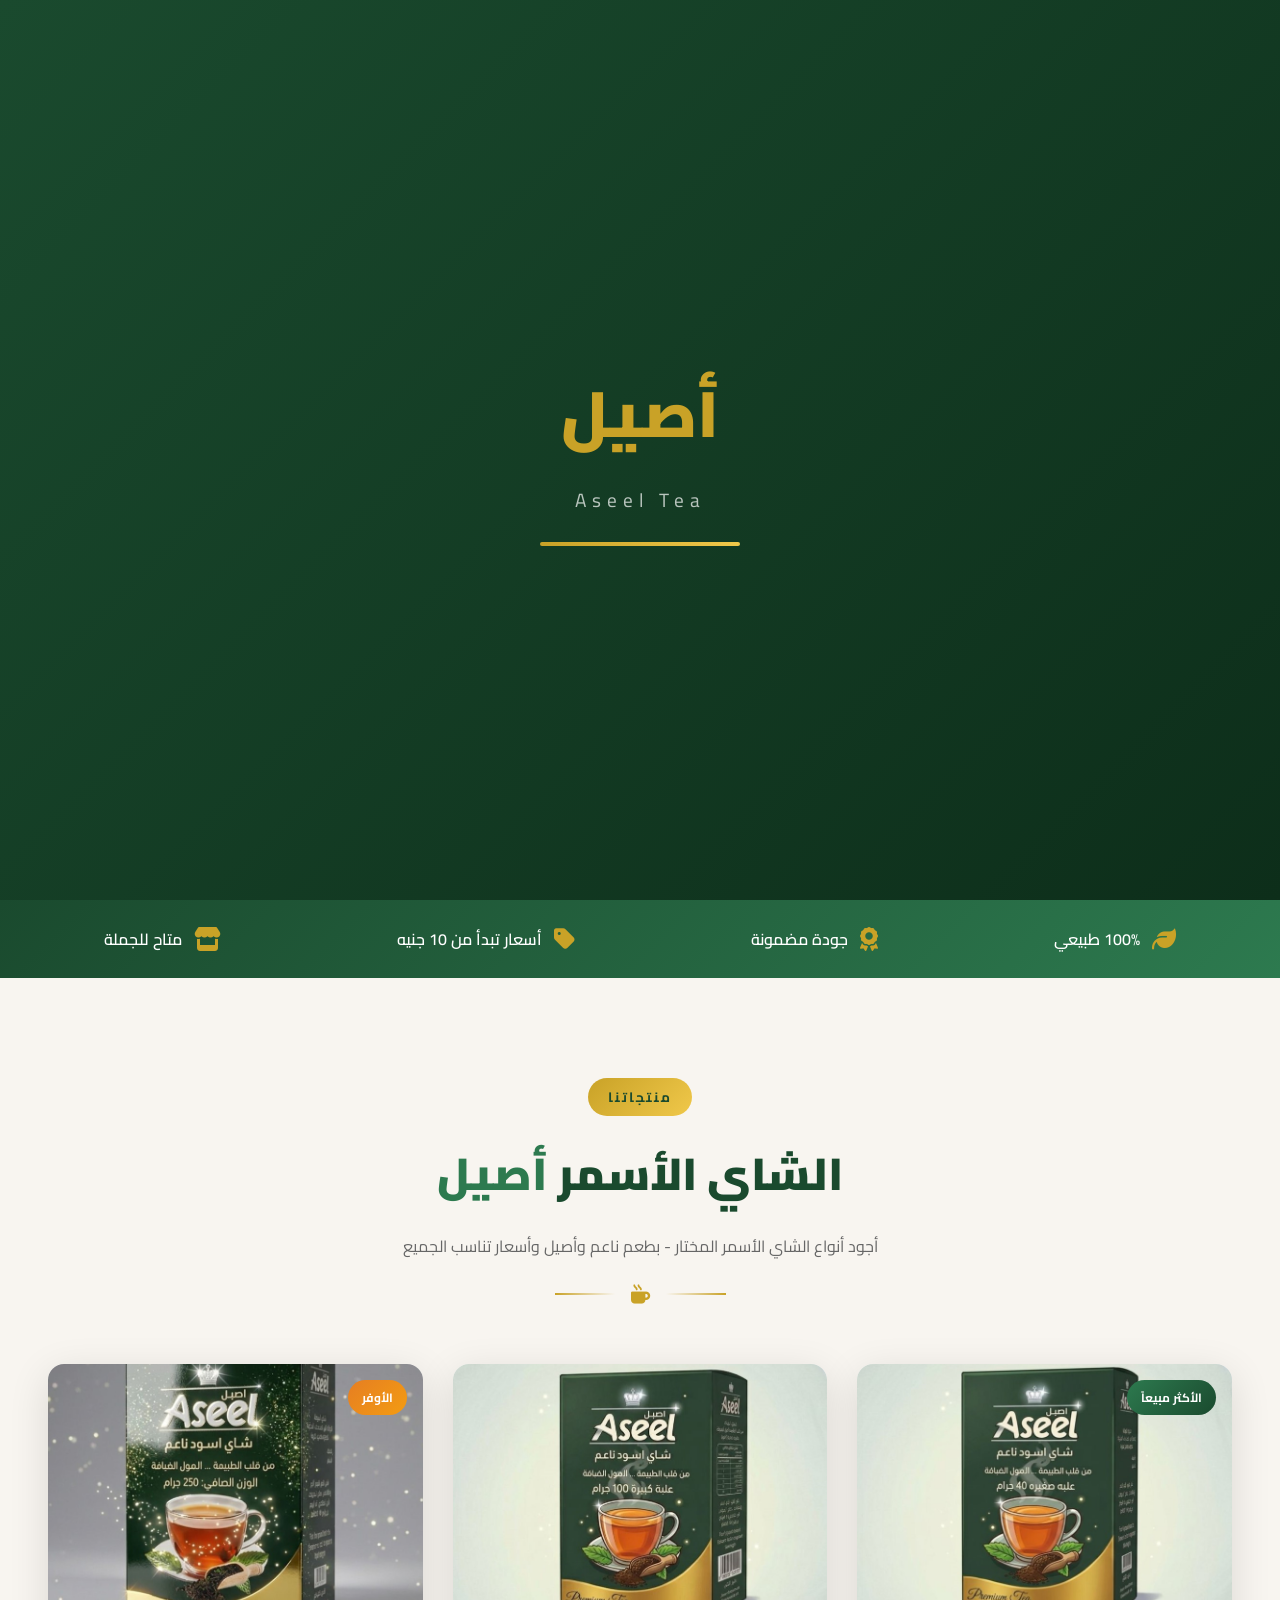
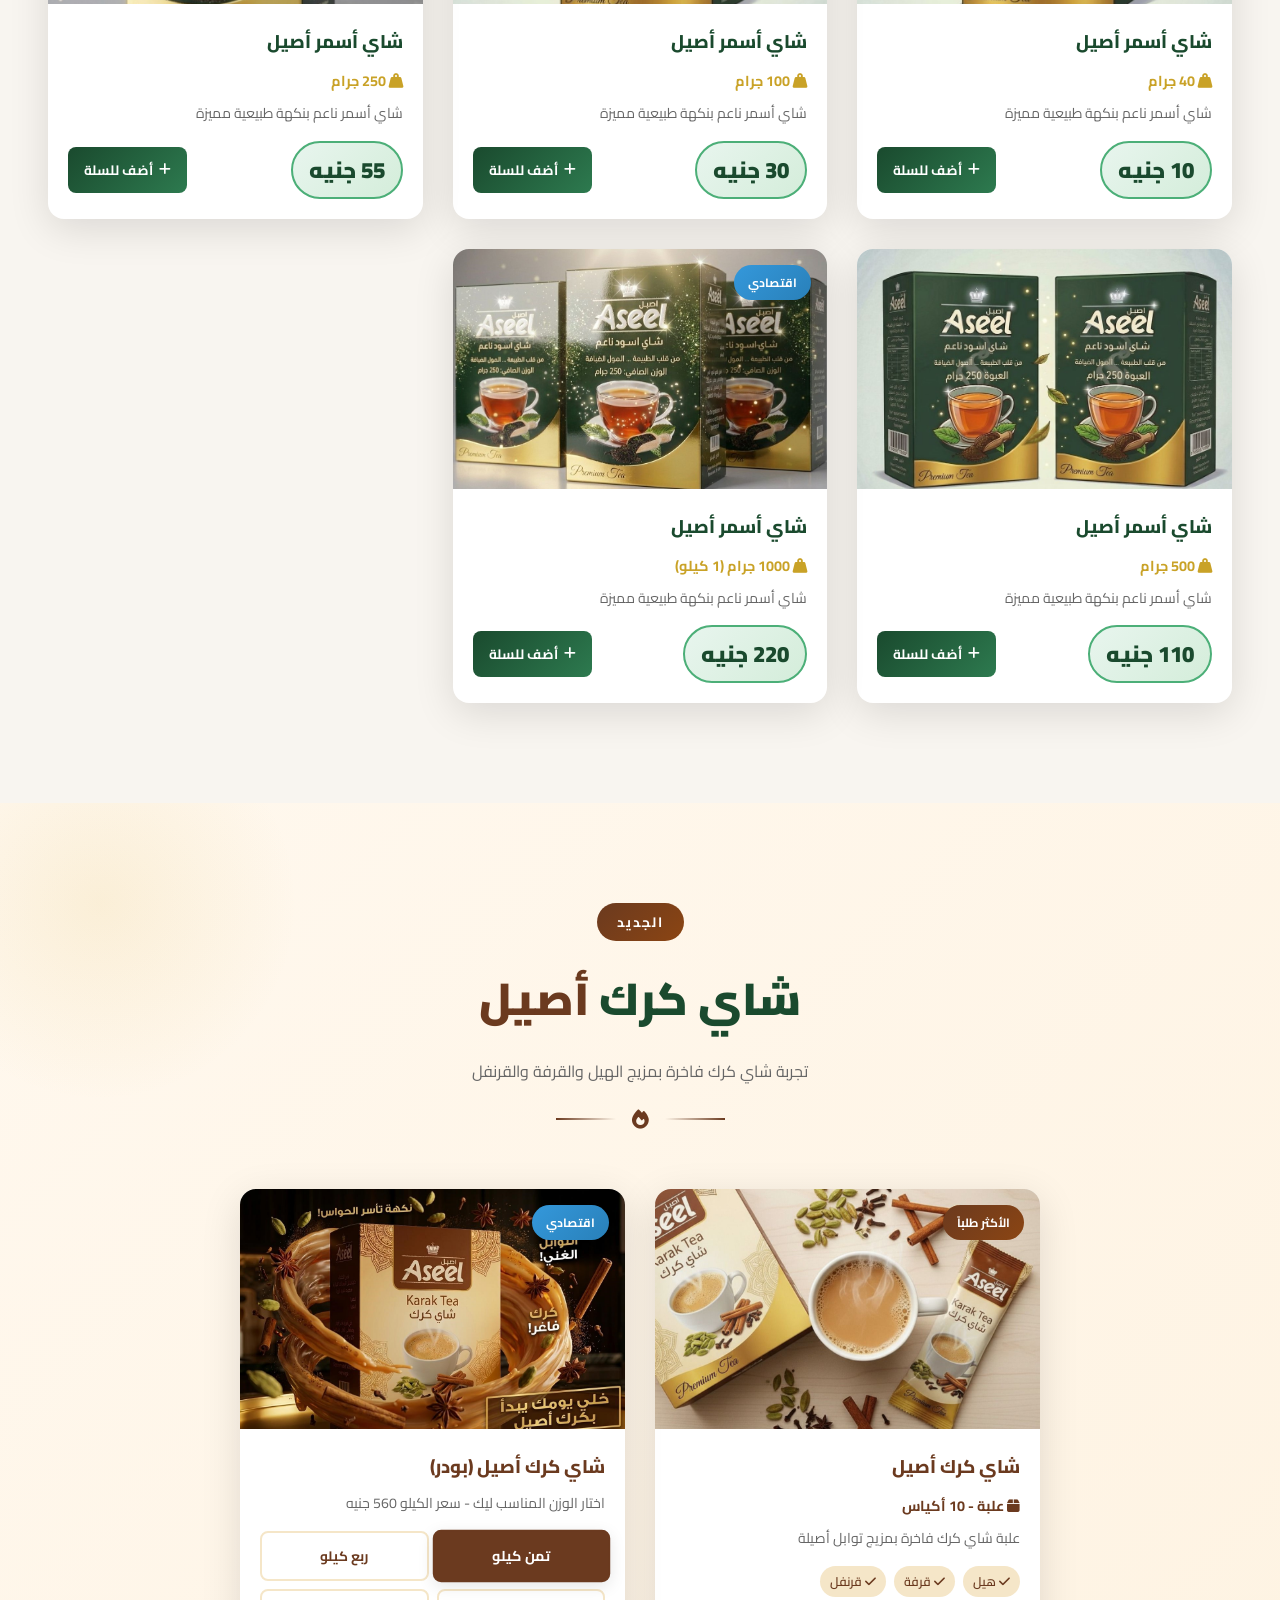
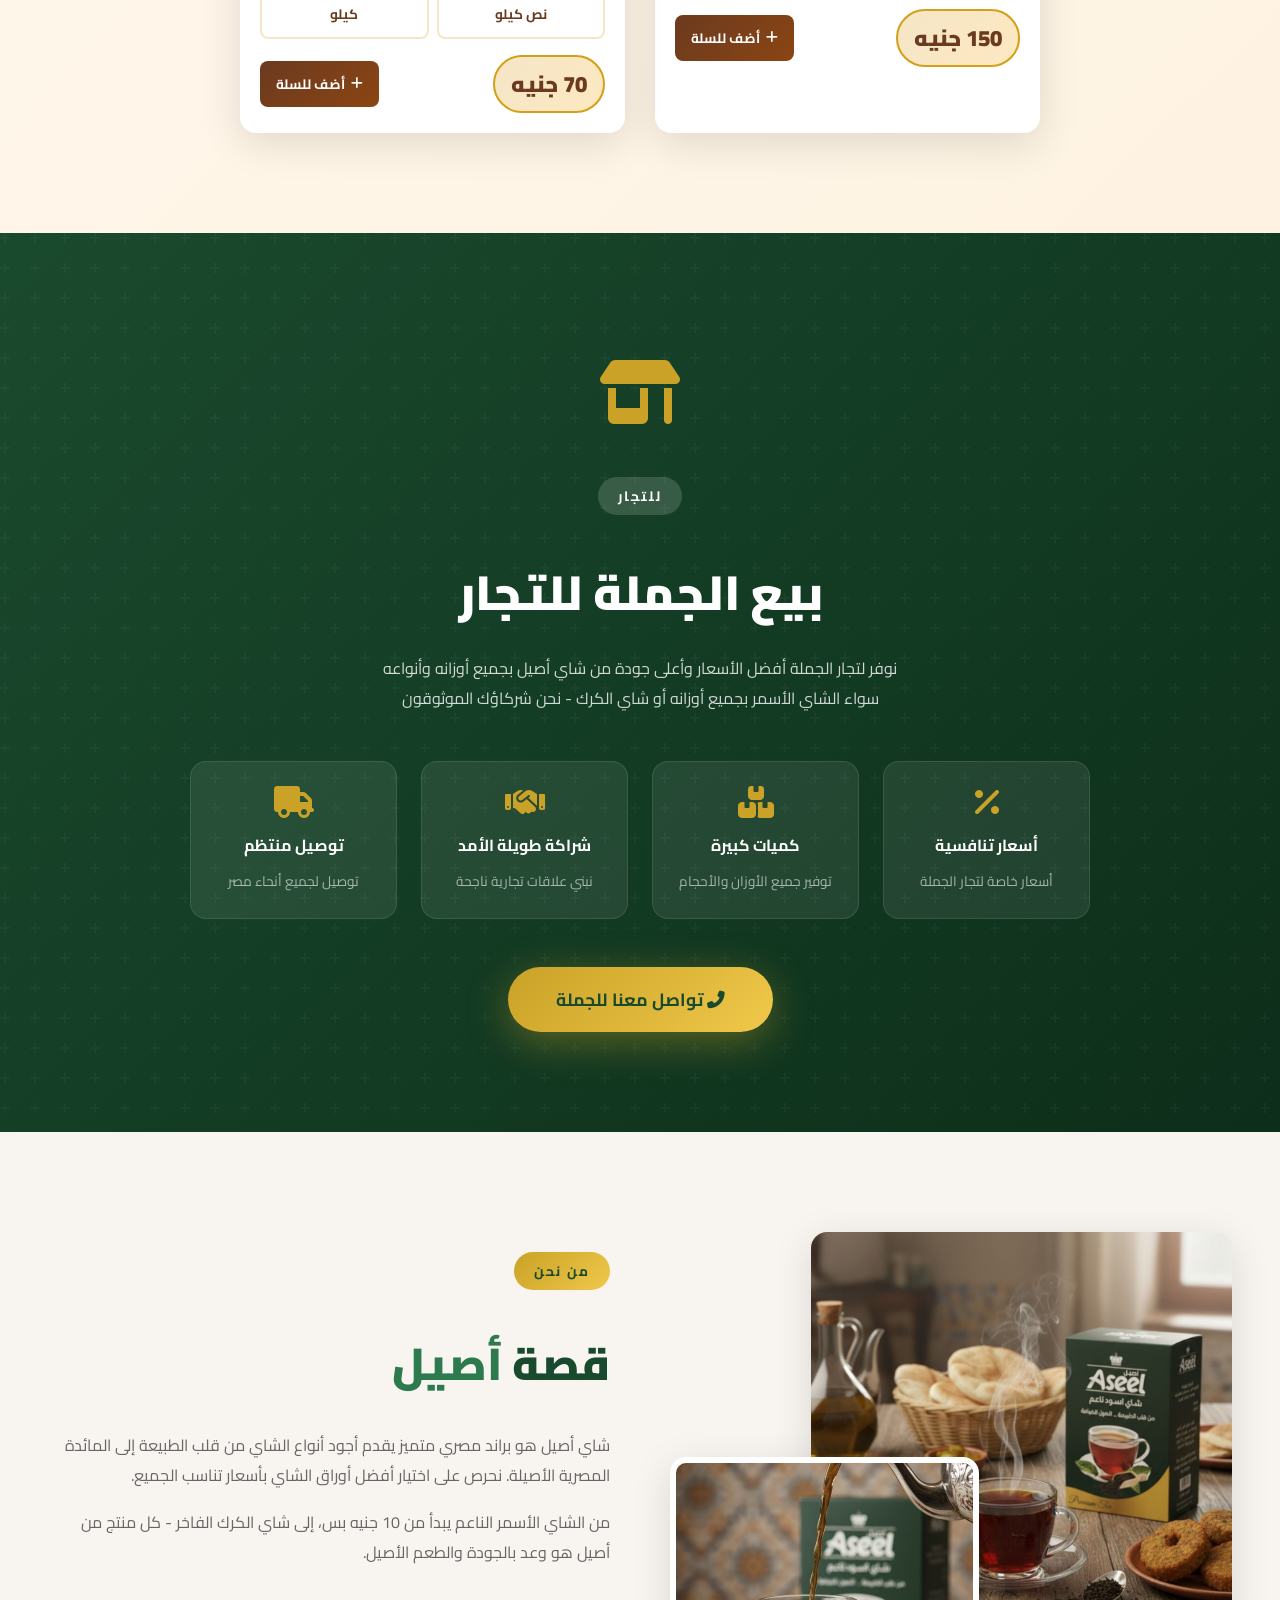
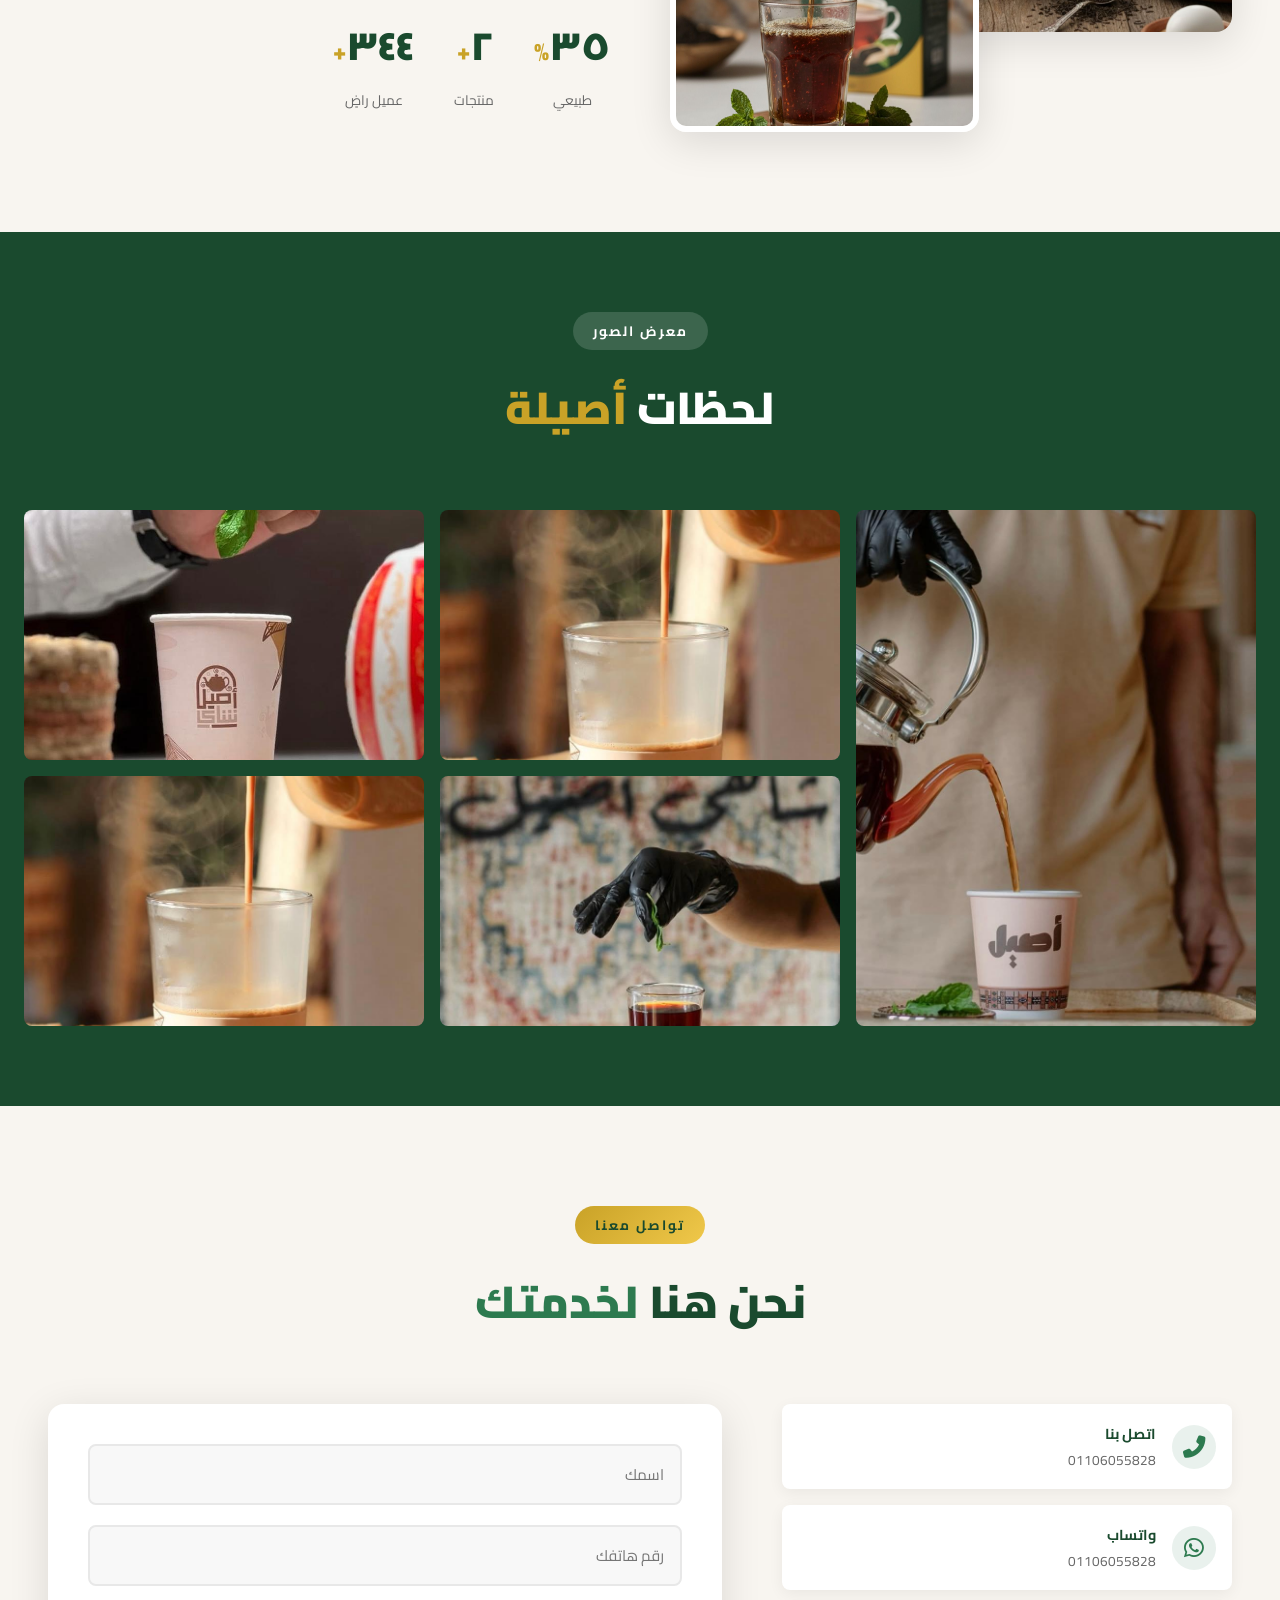
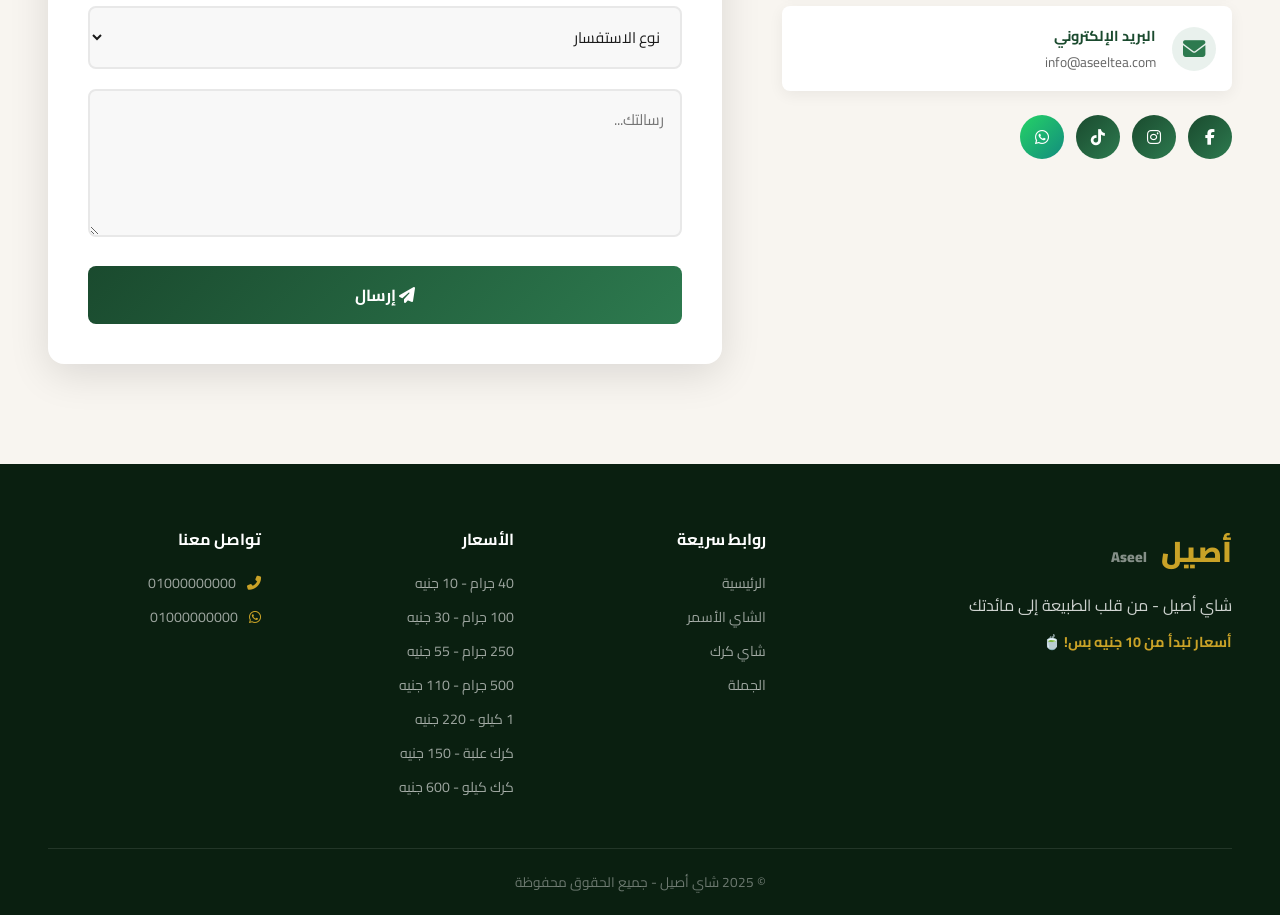
==== index.html @ 8734c080 "Fix Netlify entry: add index.html" ====
<!DOCTYPE html>
<html lang="ar" dir="rtl">

<head>
  <meta charset="UTF-8">
  <meta name="viewport" content="width=device-width, initial-scale=1.0">
  <title>شاي أصيل - Aseel Tea</title>
  <link rel="stylesheet" href="styles.css">
  <link href="https://fonts.googleapis.com/css2?family=Cairo:wght@300;400;600;700;900&display=swap" rel="stylesheet">
  <link rel="stylesheet" href="https://cdnjs.cloudflare.com/ajax/libs/font-awesome/6.4.0/css/all.min.css">
</head>

<body>

  <!-- LOADER -->
  <div id="loader">
    <div class="loader-content">
      <div class="loader-logo">أصيل</div>
      <div class="loader-text">Aseel Tea</div>
      <div class="loader-bar">
        <div class="loader-fill"></div>
      </div>
    </div>
  </div>

  <!-- NAVBAR -->
  <nav id="navbar">
    <div class="nav-container">
      <div class="nav-logo">
        <span class="logo-ar">أصيل</span>
        <span class="logo-en">Aseel Tea</span>
      </div>
      <ul class="nav-links" id="navLinks">
        <li><a href="#home">الرئيسية</a></li>
        <li><a href="#black-tea">الشاي الأسمر</a></li>
        <li><a href="#karak-tea">شاي كرك</a></li>
        <li><a href="#wholesale">بيع الجملة</a></li>
        <li><a href="#about">عن البراند</a></li>
        <li><a href="#contact">تواصل معنا</a></li>
      </ul>
      <!-- حط ده جوا nav-container قبل hamburger -->
      <div class="cart-icon-wrap" onclick="toggleCart()">
        <i class="fas fa-shopping-basket"></i>
        <span class="cart-count" id="cartCount">0</span>
      </div>
      <div class="hamburger" id="hamburger">
        <span></span><span></span><span></span>
      </div>
    </div>
  </nav>

  <!-- HERO -->
  <section id="home" class="hero">
    <div class="hero-slider">
      <div class="slide active" style="background-image: url('images/BG1.png')">
        <div class="slide-overlay"></div>
        <div class="slide-content">
          <h1 class="slide-title">طعم الأصالة في كل كوب</h1>
          <p class="slide-desc">شاي أصيل - من قلب الطبيعة إلى المائدة المصرية</p>
          <a href="#black-tea" class="btn-hero">تسوق الآن</a>
        </div>
      </div>
      <div class="slide" style="background-image: url('images/BG2.png')">
        <div class="slide-overlay"></div>
        <div class="slide-content">
          <h1 class="slide-title">شاي كرك أصيل</h1>
          <p class="slide-desc">تجربة فريدة بنكهة الهيل والقرفة - علبة 10 أكياس بـ 150 جنيه</p>
          <a href="#karak-tea" class="btn-hero">اكتشف شاي كرك</a>
        </div>
      </div>
      <div class="slide" style="background-image: url('images/BG3.png')">
        <div class="slide-overlay"></div>
        <div class="slide-content">
          <h1 class="slide-title">جودة لا تُضاهى</h1>
          <p class="slide-desc">شاي أسمر ناعم يبدأ من 10 جنيه بس!</p>
          <a href="#wholesale" class="btn-hero">بيع الجملة</a>
        </div>
      </div>
    </div>
    <div class="slider-controls">
      <button class="slider-btn prev" id="prevBtn"><i class="fas fa-chevron-right"></i></button>
      <div class="slider-dots" id="sliderDots">
        <span class="dot active"></span>
        <span class="dot"></span>
        <span class="dot"></span>
      </div>
      <button class="slider-btn next" id="nextBtn"><i class="fas fa-chevron-left"></i></button>
    </div>
    <div class="steam-container">
      <div class="steam s1"></div>
      <div class="steam s2"></div>
      <div class="steam s3"></div>
    </div>
    <div class="scroll-down">
      <span></span>
      <p>اسحب للأسفل</p>
    </div>
  </section>

  <!-- FEATURES BAR -->
  <section class="features-bar">
    <div class="features-container">
      <div class="feature-item">
        <i class="fas fa-leaf"></i>
        <span>100% طبيعي</span>
      </div>
      <div class="feature-item">
        <i class="fas fa-award"></i>
        <span>جودة مضمونة</span>
      </div>
      <div class="feature-item">
        <i class="fas fa-tag"></i>
        <span>أسعار تبدأ من 10 جنيه</span>
      </div>
      <div class="feature-item">
        <i class="fas fa-store"></i>
        <span>متاح للجملة</span>
      </div>
    </div>
  </section>

  <!-- BLACK TEA SECTION -->
  <section id="black-tea" class="products-section">
    <div class="section-header">
      <div class="section-tag">منتجاتنا</div>
      <h2 class="section-title">الشاي الأسمر <span>أصيل</span></h2>
      <p class="section-desc">أجود أنواع الشاي الأسمر المختار - بطعم ناعم وأصيل وأسعار تناسب الجميع</p>
      <div class="title-divider"><span></span><i class="fas fa-mug-hot"></i><span></span></div>
    </div>

    <div class="products-grid">

      <!-- 40 جرام -->
    <div class="product-card" data-name="شاي أسمر أصيل" data-weight="40 جرام" data-price="10" data-category="black"
      data-discount="0" data-discount-type="percent">
      <div class="card-badge">الأكثر مبيعاً</div>
      <div class="discount-badge" id="disc-badge-1">خصم 20%</div>
      <div class="card-img-wrap">
        <img src="images/40g.jpeg" alt="شاي أسمر 40 جرام" class="card-img">
        <div class="card-overlay">
          <button class="btn-order" onclick="addToCart(this)">
            <i class="fas fa-shopping-basket"></i> أضف للسلة
          </button>
        </div>
      </div>
      <div class="card-body">
        <h3 class="card-title">شاي أسمر أصيل</h3>
        <p class="card-weight"><i class="fas fa-weight-hanging"></i> 40 جرام</p>
        <p class="card-desc">شاي أسمر ناعم بنكهة طبيعية مميزة</p>
        <div class="card-price-row">
          <div class="price-wrap">
            <span class="card-price-old"></span>
            <span class="card-price">10 جنيه</span>
          </div>
          <button class="btn-add-cart" onclick="addToCart(this.closest('.product-card'))">
            <i class="fas fa-plus"></i> أضف للسلة
          </button>
        </div>
      </div>
    </div>
    
      <!-- 100 جرام -->
      <div class="product-card"
     data-name="شاي أسمر أصيل"
     data-weight="100 جرام"
     data-price="30"
     data-category="black"
     data-discount="0"
     data-discount-type="percent">
    <div class="discount-badge hidden"></div>
    <div class="card-img-wrap">
        <img src="images/100g.jpeg" alt="شاي أسمر 100 جرام" class="card-img">
        <div class="card-overlay">
            <button class="btn-order" onclick="addToCart(this.closest('.product-card'))">
                <i class="fas fa-shopping-basket"></i> أضف للسلة
            </button>
        </div>
    </div>
    <div class="card-body">
        <h3 class="card-title">شاي أسمر أصيل</h3>
        <p class="card-weight"><i class="fas fa-weight-hanging"></i> 100 جرام</p>
        <p class="card-desc">شاي أسمر ناعم بنكهة طبيعية مميزة</p>
        <div class="card-price-row">
            <div class="price-wrap">
                <span class="card-price-old"></span>
                <span class="card-price">30 جنيه</span>
            </div>
            <button class="btn-add-cart" onclick="addToCart(this.closest('.product-card'))">
                <i class="fas fa-plus"></i> أضف للسلة
            </button>
        </div>
    </div>
</div>


      <!-- 250 جرام -->
      <div class="product-card" data-name="شاي أسمر أصيل" data-weight="250 جرام" data-price="55" data-category="black"
        data-discount="0" data-discount-type="percent">
        <div class="card-badge popular">الأوفر</div>
        <div class="discount-badge hidden"></div>
        <div class="card-img-wrap">
          <img src="images/250g.jpeg" alt="شاي أسمر 250 جرام" class="card-img">
          <div class="card-overlay">
            <button class="btn-order" onclick="addToCart(this.closest('.product-card'))">
              <i class="fas fa-shopping-basket"></i> أضف للسلة
            </button>
          </div>
        </div>
        <div class="card-body">
          <h3 class="card-title">شاي أسمر أصيل</h3>
          <p class="card-weight"><i class="fas fa-weight-hanging"></i> 250 جرام</p>
          <p class="card-desc">شاي أسمر ناعم بنكهة طبيعية مميزة</p>
          <div class="card-price-row">
            <div class="price-wrap">
              <span class="card-price-old"></span>
              <span class="card-price">55 جنيه</span>
            </div>
            <button class="btn-add-cart" onclick="addToCart(this.closest('.product-card'))">
              <i class="fas fa-plus"></i> أضف للسلة
            </button>
          </div>
        </div>
      </div>

      <!-- 500 جرام -->
      <div class="product-card" data-name="شاي أسمر أصيل" data-weight="500 جرام" data-price="110" data-category="black"
        data-discount="0" data-discount-type="percent">
        <div class="discount-badge hidden"></div>
        <div class="card-img-wrap">
          <img src="images/500g.jpeg" alt="شاي أسمر 500 جرام" class="card-img">
          <div class="card-overlay">
            <button class="btn-order" onclick="addToCart(this.closest('.product-card'))">
              <i class="fas fa-shopping-basket"></i> أضف للسلة
            </button>
          </div>
        </div>
        <div class="card-body">
          <h3 class="card-title">شاي أسمر أصيل</h3>
          <p class="card-weight"><i class="fas fa-weight-hanging"></i> 500 جرام</p>
          <p class="card-desc">شاي أسمر ناعم بنكهة طبيعية مميزة</p>
          <div class="card-price-row">
            <div class="price-wrap">
              <span class="card-price-old"></span>
              <span class="card-price">110 جنيه</span>
            </div>
            <button class="btn-add-cart" onclick="addToCart(this.closest('.product-card'))">
              <i class="fas fa-plus"></i> أضف للسلة
            </button>
          </div>
        </div>
      </div>

      <!-- 1000 جرام -->
    <div class="product-card" data-name="شاي أسمر أصيل" data-weight="1000 جرام" data-price="220" data-category="black"
      data-discount="0" data-discount-type="percent">
      <div class="card-badge economy">اقتصادي</div>
      <div class="discount-badge hidden"></div>
      <div class="card-img-wrap">
        <img src="images/1000g.jpeg" alt="شاي أسمر 1 كيلو" class="card-img">
        <div class="card-overlay">
          <button class="btn-order" onclick="addToCart(this.closest('.product-card'))">
            <i class="fas fa-shopping-basket"></i> أضف للسلة
          </button>
        </div>
      </div>
      <div class="card-body">
        <h3 class="card-title">شاي أسمر أصيل</h3>
        <p class="card-weight"><i class="fas fa-weight-hanging"></i> 1000 جرام (1 كيلو)</p>
        <p class="card-desc">شاي أسمر ناعم بنكهة طبيعية مميزة</p>
        <div class="card-price-row">
          <div class="price-wrap">
            <span class="card-price-old"></span>
            <span class="card-price">220 جنيه</span>
          </div>
          <button class="btn-add-cart" onclick="addToCart(this.closest('.product-card'))">
            <i class="fas fa-plus"></i> أضف للسلة
          </button>
        </div>
      </div>
    </div>

      <!-- فتلة -->
      <!-- <div class="product-card"
     data-name="شاي فتلة أصيل"
     data-weight="فتلة"
     data-price="0"
     data-category="black"
     data-discount="0"
     data-discount-type="percent">
    <div class="card-badge special">مميز</div>
    <div class="discount-badge hidden"></div>
    <div class="card-img-wrap">
        <img src="images/fatla-tea.jpg" alt="شاي فتلة" class="card-img">
        <div class="card-overlay">
            <button class="btn-order" onclick="addToCart(this.closest('.product-card'))">
                <i class="fas fa-shopping-basket"></i> أضف للسلة
            </button>
        </div>
    </div>
    <div class="card-body">
        <h3 class="card-title">شاي فتلة أصيل</h3>
        <p class="card-weight"><i class="fas fa-star"></i> نوع مميز</p>
        <p class="card-desc">شاي فتلة بطعم قوي وأصيل</p>
        <div class="card-price-row">
            <div class="price-wrap">
                <span class="card-price-old"></span>
                <span class="card-price contact-price">اتصل للسعر</span>
            </div>
            <button class="btn-add-cart" onclick="addToCart(this.closest('.product-card'))">
                <i class="fas fa-plus"></i> أضف للسلة
            </button>
        </div>
    </div>
</div> -->

    </div>
  </section>

  <!-- KARAK TEA SECTION -->
  <section id="karak-tea" class="products-section karak-section">
    <div class="karak-bg-decor"></div>
    <div class="section-header">
      <div class="section-tag karak-tag">الجديد</div>
      <h2 class="section-title">شاي كرك <span class="karak-span">أصيل</span></h2>
      <p class="section-desc">تجربة شاي كرك فاخرة بمزيج الهيل والقرفة والقرنفل</p>
      <div class="title-divider karak-divider"><span></span><i class="fas fa-fire"></i><span></span></div>
    </div>

    <div class="products-grid karak-grid">

      <!-- علبة 10 أكياس -->
      <div class="product-card karak-card" data-name="شاي كرك أصيل" data-weight="علبة 10 أكياس" data-price="150"
        data-category="karak" data-discount="0" data-discount-type="percent">
        <div class="card-badge karak-badge">الأكثر طلباً</div>
        <div class="discount-badge hidden"></div>
        <div class="card-img-wrap">
          <img src="images/karak-box.jpg.jpeg" alt="شاي كرك علبة" class="card-img">
          <div class="card-overlay karak-overlay">
            <button class="btn-order karak-btn" onclick="addToCart(this.closest('.product-card'))">
              <i class="fas fa-shopping-basket"></i> أضف للسلة
            </button>
          </div>
        </div>
        <div class="card-body">
          <h3 class="card-title">شاي كرك أصيل</h3>
          <p class="card-weight"><i class="fas fa-box"></i> علبة - 10 أكياس</p>
          <p class="card-desc">علبة شاي كرك فاخرة بمزيج توابل أصيلة</p>
          <div class="karak-features">
            <span><i class="fas fa-check"></i> هيل</span>
            <span><i class="fas fa-check"></i> قرفة</span>
            <span><i class="fas fa-check"></i> قرنفل</span>
          </div>
          <div class="card-price-row karak-price-row">
            <div class="price-wrap">
              <span class="card-price-old"></span>
              <span class="card-price karak-price">150 جنيه</span>
            </div>
            <button class="btn-add-cart karak-add" onclick="addToCart(this.closest('.product-card'))">
              <i class="fas fa-plus"></i> أضف للسلة
            </button>
          </div>
        </div>
      </div>

      <!-- كيلو كرك -->
      <!-- ========== KARAK BY WEIGHT CARD ========== -->
      <!-- استبدل كارت شاي كرك (كيلو) بده -->
      <div class="product-card karak-card" id="karak-by-weight-card" data-name="شاي كرك أصيل (بودر)" data-base-price="560"
        data-category="karak" data-discount="0" data-discount-type="percent">
        <div class="card-badge economy">اقتصادي</div>
        <div class="discount-badge hidden"></div>
        <div class="card-img-wrap">
          <img src="images/karak2.jpeg" alt="شاي كرك بودر" class="card-img">
          <div class="card-overlay karak-overlay">
            <button class="btn-order karak-btn" onclick="addToCart(this.closest('.product-card'))">
              <i class="fas fa-shopping-basket"></i> أضف للسلة
            </button>
          </div>
        </div>
        <div class="card-body">
          <h3 class="card-title">شاي كرك أصيل (بودر)</h3>
          <p class="card-desc">اختار الوزن المناسب ليك - سعر الكيلو 560 جنيه</p>
      
          <!-- أزرار اختيار الوزن -->
          <div class="weight-options-wrap">
            <button class="weight-btn" data-grams="125" data-label="تمن كيلو" onclick="selectKarakWeight(this)">تمن
              كيلو</button>
            <button class="weight-btn" data-grams="250" data-label="ربع كيلو" onclick="selectKarakWeight(this)">ربع
              كيلو</button>
            <button class="weight-btn" data-grams="500" data-label="نص كيلو" onclick="selectKarakWeight(this)">نص
              كيلو</button>
            <button class="weight-btn" data-grams="1000" data-label="كيلو" onclick="selectKarakWeight(this)">كيلو</button>
          </div>
      
          <div class="card-price-row karak-price-row">
            <div class="price-wrap">
              <span class="card-price-old"></span>
              <span class="card-price karak-price">0 جنيه</span> <!-- هيتغير تلقائي بالـ JS -->
            </div>
            <button class="btn-add-cart karak-add" onclick="addToCart(this.closest('.product-card'))">
              <i class="fas fa-plus"></i> أضف للسلة
            </button>
          </div>
        </div>
      </div>

    </div>
  </section>

  <!-- WHOLESALE SECTION -->
  <section id="wholesale" class="wholesale-section">
    <div class="wholesale-bg"></div>
    <div class="wholesale-content">
      <div class="wholesale-icon"><i class="fas fa-store-alt"></i></div>
      <div class="section-tag wholesale-tag">للتجار</div>
      <h2 class="wholesale-title">بيع الجملة للتجار</h2>
      <p class="wholesale-desc">
        نوفر لتجار الجملة أفضل الأسعار وأعلى جودة من شاي أصيل بجميع أوزانه وأنواعه<br>
        سواء الشاي الأسمر بجميع أوزانه أو شاي الكرك - نحن شركاؤك الموثوقون
      </p>
      <div class="wholesale-features">
        <div class="w-feature">
          <i class="fas fa-percentage"></i>
          <h4>أسعار تنافسية</h4>
          <p>أسعار خاصة لتجار الجملة</p>
        </div>
        <div class="w-feature">
          <i class="fas fa-boxes"></i>
          <h4>كميات كبيرة</h4>
          <p>توفير جميع الأوزان والأحجام</p>
        </div>
        <div class="w-feature">
          <i class="fas fa-handshake"></i>
          <h4>شراكة طويلة الأمد</h4>
          <p>نبني علاقات تجارية ناجحة</p>
        </div>
        <div class="w-feature">
          <i class="fas fa-truck"></i>
          <h4>توصيل منتظم</h4>
          <p>توصيل لجميع أنحاء مصر</p>
        </div>
      </div>
      <button class="btn-wholesale" onclick="openWholesaleForm()">
        <i class="fas fa-phone-alt"></i> تواصل معنا للجملة
      </button>
    </div>
  </section>

  <!-- ABOUT SECTION -->
  <section id="about" class="about-section">
    <div class="about-grid">
      <div class="about-images">
        <div class="about-img-main">
          <img src="images/black-tea2.jpg.jpeg" alt="شاي أصيل">
        </div>
        <div class="about-img-secondary">
          <img src="images/black-tea3.jpg.jpeg" alt="شاي أصيل">
        </div>
      </div>
      <div class="about-content">
        <div class="section-tag">من نحن</div>
        <h2 class="about-title">قصة <span>أصيل</span></h2>
        <p class="about-text">
          شاي أصيل هو براند مصري متميز يقدم أجود أنواع الشاي من قلب الطبيعة إلى المائدة المصرية الأصيلة.
          نحرص على اختيار أفضل أوراق الشاي بأسعار تناسب الجميع.
        </p>
        <p class="about-text">
          من الشاي الأسمر الناعم يبدأ من 10 جنيه بس، إلى شاي الكرك الفاخر - كل منتج من أصيل هو وعد بالجودة والطعم
          الأصيل.
        </p>
        <div class="about-stats">
          <div class="stat">
            <span class="stat-num" data-target="100">0</span><span>%</span>
            <p>طبيعي</p>
          </div>
          <div class="stat">
            <span class="stat-num" data-target="6">0</span><span>+</span>
            <p>منتجات</p>
          </div>
          <div class="stat">
            <span class="stat-num" data-target="1000">0</span><span>+</span>
            <p>عميل راضٍ</p>
          </div>
        </div>
      </div>
    </div>
  </section>

  <!-- GALLERY -->
  <section class="gallery-section">
    <div class="section-header">
      <div class="section-tag">معرض الصور</div>
      <h2 class="section-title">لحظات <span>أصيلة</span></h2>
    </div>
    <div class="gallery-grid">
      <div class="gallery-item g-large">
        <img src="images/img1.jpeg" alt="شاي أصيل">
        <div class="gallery-overlay"><i class="fas fa-expand"></i></div>
      </div>
      <div class="gallery-item">
        <img src="images/img2.jpeg" alt="شاي أصيل">
        <div class="gallery-overlay"><i class="fas fa-expand"></i></div>
      </div>
      <div class="gallery-item">
        <img src="images/img3.jpeg" alt="شاي أصيل">
        <div class="gallery-overlay"><i class="fas fa-expand"></i></div>
      </div>
      <div class="gallery-item">
        <img src="images/img4.jpeg" alt="شاي أصيل">
        <div class="gallery-overlay"><i class="fas fa-expand"></i></div>
      </div>
      <div class="gallery-item">
        <img src="images/img2.jpeg" alt="شاي أصيل">
        <div class="gallery-overlay"><i class="fas fa-expand"></i></div>
      </div>
    </div>
  </section>

  <!-- CONTACT -->
  <section id="contact" class="contact-section">
    <div class="section-header">
      <div class="section-tag">تواصل معنا</div>
      <h2 class="section-title">نحن هنا <span>لخدمتك</span></h2>
    </div>
    <div class="contact-grid">
      <div class="contact-info">
        <div class="contact-item">
          <i class="fas fa-phone-alt"></i>
          <div>
            <h4>اتصل بنا</h4>
            <p>01106055828</p>
          </div>
        </div>
        <div class="contact-item">
          <i class="fab fa-whatsapp"></i>
          <div>
            <h4>واتساب</h4>
            <p>01106055828</p>
          </div>
        </div>
        <div class="contact-item">
          <i class="fas fa-envelope"></i>
          <div>
            <h4>البريد الإلكتروني</h4>
            <p>info@aseeltea.com</p>
          </div>
        </div>
        <div class="social-links">
          <a href="https://www.facebook.com/share/18N1atBdK8/?mibextid=wwXIfr" class="social-link"><i class="fab fa-facebook-f"></i></a>
          <a href="https://www.instagram.com/aseel__tea?igsh=NG9kN2FzdWd3aWF0&utm_source=qr" class="social-link"><i class="fab fa-instagram"></i></a>
          <a href="https://www.tiktok.com/@.aseel.tea?_r=1&_t=ZS-95rccWNNm0S" class="social-link"><i class="fab fa-tiktok"></i></a>
          <a href="wa.me/201106055828" class="social-link whatsapp"><i class="fab fa-whatsapp"></i></a>
        </div>
      </div>
      <div class="contact-form">
        <form id="contactForm">
          <div class="form-group">
            <input type="text" placeholder="اسمك" required>
          </div>
          <div class="form-group">
            <input type="tel" placeholder="رقم هاتفك" required>
          </div>
          <div class="form-group">
            <select required>
              <option value="">نوع الاستفسار</option>
              <option>طلب منتج</option>
              <option>استفسار عن الجملة</option>
              <option>شكاوى واقتراحات</option>
            </select>
          </div>
          <div class="form-group">
            <textarea placeholder="رسالتك..." rows="4"></textarea>
          </div>
          <button type="submit" class="btn-submit">
            <i class="fas fa-paper-plane"></i> إرسال
          </button>
        </form>
      </div>
    </div>
  </section>

  <!-- FOOTER -->
  <footer class="footer">
    <div class="footer-grid">
      <div class="footer-brand">
        <div class="footer-logo">أصيل <span>Aseel</span></div>
        <p>شاي أصيل - من قلب الطبيعة إلى مائدتك</p>
        <p class="footer-price-note">أسعار تبدأ من 10 جنيه بس! 🍵</p>
      </div>
      <div class="footer-links">
        <h4>روابط سريعة</h4>
        <ul>
          <li><a href="#home">الرئيسية</a></li>
          <li><a href="#black-tea">الشاي الأسمر</a></li>
          <li><a href="#karak-tea">شاي كرك</a></li>
          <li><a href="#wholesale">الجملة</a></li>
        </ul>
      </div>
      <div class="footer-products">
        <h4>الأسعار</h4>
        <ul>
          <li>40 جرام - 10 جنيه</li>
          <li>100 جرام - 30 جنيه</li>
          <li>250 جرام - 55 جنيه</li>
          <li>500 جرام - 110 جنيه</li>
          <li>1 كيلو - 220 جنيه</li>
          <li>كرك علبة - 150 جنيه</li>
          <li>كرك كيلو - 600 جنيه</li>
        </ul>
      </div>
      <div class="footer-contact">
        <h4>تواصل معنا</h4>
        <p><i class="fas fa-phone-alt"></i> 01000000000</p>
        <p><i class="fab fa-whatsapp"></i> 01000000000</p>
      </div>
    </div>
    <div class="footer-bottom">
      <p>© 2025 شاي أصيل - جميع الحقوق محفوظة</p>
    </div>
  </footer>

  <!-- ORDER PAGE -->
  <div id="orderPage" class="order-page hidden">
    <div class="order-header">
      <button class="back-btn" onclick="closeOrderPage()">
        <i class="fas fa-arrow-right"></i> رجوع للمنتجات
      </button>
      <div class="order-logo">أصيل Aseel</div>
    </div>
    <div class="order-content">
      <div class="order-img-section">
        <img id="orderImg" src="images/black-tea.jpg" alt="منتج">
        <div class="order-product-badge" id="orderBadge">شاي أسمر</div>
      </div>
      <div class="order-form-section">
        <h2 id="orderTitle">شاي أسمر أصيل</h2>
        <p id="orderWeightDisplay" class="order-weight-display"></p>
        <div class="order-price-display">
          <span>السعر: </span>
          <span id="orderPriceDisplay" class="order-price-num">0 جنيه</span>
        </div>
        <div class="order-divider"></div>
        <form id="orderForm" class="order-form">
          <h3><i class="fas fa-user"></i> بيانات الطلب</h3>
          <div class="form-row">
            <div class="form-group">
              <label>الاسم بالكامل *</label>
              <input type="text" id="orderName" placeholder="اسمك" required>
            </div>
            <div class="form-group">
              <label>رقم الهاتف *</label>
              <input type="tel" id="orderPhone" placeholder="01xxxxxxxxx" required>
            </div>
          </div>
          <div class="form-group">
            <label>العنوان بالتفصيل *</label>
            <input type="text" id="orderAddress" placeholder="المحافظة - المنطقة - الشارع" required>
          </div>
          <div class="form-row">
            <div class="form-group">
              <label>الكمية المطلوبة *</label>
              <div class="qty-control">
                <button type="button" onclick="changeQty(-1)">-</button>
                <input type="number" id="orderQty" value="1" min="1" readonly>
                <button type="button" onclick="changeQty(1)">+</button>
              </div>
            </div>
            <div class="form-group">
              <label>إجمالي السعر</label>
              <div class="total-price-box">
                <span id="totalPrice">0</span>
                <span> جنيه</span>
              </div>
            </div>
          </div>
          <div class="form-group">
            <label>ملاحظات إضافية</label>
            <textarea id="orderNotes" placeholder="أي ملاحظات أو طلبات خاصة..." rows="3"></textarea>
          </div>
          <div class="order-summary">
            <div class="summary-row">
              <span>المنتج:</span>
              <span id="summaryProduct">-</span>
            </div>
            <div class="summary-row">
              <span>الوزن:</span>
              <span id="summaryWeight">-</span>
            </div>
            <div class="summary-row">
              <span>الكمية:</span>
              <span id="summaryQty">1</span>
            </div>
            <div class="summary-row total-row">
              <span>الإجمالي:</span>
              <span id="summaryTotal" class="summary-total">0 جنيه</span>
            </div>
          </div>
          <div class="order-actions">
            <button type="submit" class="btn-confirm-order">
              <i class="fas fa-check-circle"></i> تأكيد الطلب
            </button>
            <a id="whatsappOrder" href="#" class="btn-whatsapp-order" target="_blank">
              <i class="fab fa-whatsapp"></i> اطلب عبر واتساب
            </a>
          </div>
        </form>
      </div>
    </div>
  </div>

  <!-- WHOLESALE MODAL -->
  <div id="wholesaleModal" class="modal hidden">
    <div class="modal-overlay" onclick="closeWholesaleForm()"></div>
    <div class="modal-box">
      <button class="modal-close" onclick="closeWholesaleForm()"><i class="fas fa-times"></i></button>
      <h3><i class="fas fa-store-alt"></i> طلب جملة - شاي أصيل</h3>
      <p>تواصل معنا للحصول على أفضل أسعار الجملة</p>
      <form id="wholesaleForm">
        <div class="form-group">
          <input type="text" placeholder="اسم التاجر / الشركة" required>
        </div>
        <div class="form-group">
          <input type="tel" placeholder="رقم الهاتف" required>
        </div>
        <div class="form-group">
          <input type="text" placeholder="المنطقة / المحافظة" required>
        </div>
        <div class="form-group">
          <select required>
            <option value="">المنتج المطلوب</option>
            <option>شاي أسمر 40 جرام - 10 جنيه</option>
            <option>شاي أسمر 100 جرام - 30 جنيه</option>
            <option>شاي أسمر 250 جرام - 55 جنيه</option>
            <option>شاي أسمر 500 جرام - 110 جنيه</option>
            <option>شاي أسمر 1 كيلو - 220 جنيه</option>
            <option>شاي فتلة</option>
            <option>شاي كرك علبة - 150 جنيه</option>
            <option>شاي كرك كيلو - 600 جنيه</option>
            <option>جميع المنتجات</option>
          </select>
        </div>
        <div class="form-group">
          <textarea placeholder="الكمية المطلوبة وأي تفاصيل..." rows="3"></textarea>
        </div>
        <div class="modal-actions">
          <button type="submit" class="btn-submit">
            <i class="fas fa-paper-plane"></i> إرسال الطلب
          </button>
          <a href="https://wa.me/201106055828" class="btn-whatsapp-order" target="_blank">
            <i class="fab fa-whatsapp"></i> واتساب
          </a>
        </div>
      </form>
    </div>
  </div>

  <!-- TOAST -->
  <div id="toast" class="toast hidden">
    <i class="fas fa-check-circle"></i>
    <span id="toastMsg">تم بنجاح!</span>
  </div>

  <!-- WhatsApp Float -->
  <a href="https://wa.me/201106055828" class="whatsapp-float" target="_blank">
    <i class="fab fa-whatsapp"></i>
  </a>

  <!-- Scroll Top -->
  <button class="scroll-top" id="scrollTop">
    <i class="fas fa-chevron-up"></i>
  </button>
  <!-- حط ده قبل closing body tag يعني قبل </body> -->

  <!-- CART SIDEBAR -->
  <div id="cartSidebar" class="cart-sidebar hidden">
    <div class="cart-overlay" onclick="toggleCart()"></div>
    <div class="cart-box">
      <div class="cart-header">
        <h3><i class="fas fa-shopping-basket"></i> سلة التسوق</h3>
        <button onclick="toggleCart()" class="cart-close">
          <i class="fas fa-times"></i>
        </button>
      </div>

      <div class="cart-items" id="cartItems">
        <!-- العناصر هتتحط هنا تلقائي -->
        <div class="cart-empty" id="cartEmpty">
          <i class="fas fa-shopping-basket"></i>
          <p>السلة فارغة</p>
          <span>أضف منتجات للسلة</span>
        </div>
      </div>

      <div class="cart-footer" id="cartFooter" style="display:none">
        <div class="cart-total-row">
          <span>إجمالي الطلب:</span>
          <span class="cart-total-price" id="cartTotalPrice">0 جنيه</span>
        </div>
        <button class="btn-checkout" onclick="openCheckout()">
          <i class="fas fa-check-circle"></i>
          إتمام الطلب
        </button>
        <button class="btn-clear-cart" onclick="clearCart()">
          <i class="fas fa-trash"></i>
          إفراغ السلة
        </button>
      </div>
    </div>
  </div>

  <!-- CHECKOUT MODAL -->
  <div id="checkoutModal" class="modal hidden">
    <div class="modal-overlay" onclick="closeCheckout()"></div>
    <div class="modal-box checkout-box">
      <button class="modal-close" onclick="closeCheckout()">
        <i class="fas fa-times"></i>
      </button>
      <h3><i class="fas fa-shopping-bag"></i> إتمام الطلب</h3>

      <!-- ملخص الطلب -->
      <div class="checkout-summary" id="checkoutSummary">
        <!-- هيتملا تلقائي -->
      </div>

      <div class="checkout-total">
        <span>الإجمالي:</span>
        <span id="checkoutTotal" class="checkout-total-num">0 جنيه</span>
      </div>

      <form id="checkoutForm">
        <div class="form-group">
          <label>الاسم بالكامل *</label>
          <input type="text" id="checkoutName" placeholder="اسمك" required>
        </div>
        <div class="form-group">
          <label>رقم الهاتف *</label>
          <input type="tel" id="checkoutPhone" placeholder="01xxxxxxxxx" required>
        </div>
        <div class="form-group">
          <label>العنوان بالتفصيل *</label>
          <input type="text" id="checkoutAddress" placeholder="المحافظة - المنطقة - الشارع" required>
        </div>
        <div class="form-group">
          <label>ملاحظات</label>
          <textarea id="checkoutNotes" placeholder="أي ملاحظات..." rows="2"></textarea>
        </div>
        <div class="checkout-actions">
          <button type="submit" class="btn-confirm-order">
            <i class="fas fa-check-circle"></i>
            تأكيد الطلب
          </button>
          <a id="checkoutWhatsapp" href="#" class="btn-whatsapp-order" target="_blank">
            <i class="fab fa-whatsapp"></i>
            واتساب
          </a>
        </div>
      </form>
    </div>
  </div>
  <script src="script.js"></script>
</body>

</html>
---- styles.css ----
:root {
  --green-dark: #1a4a2e;
  --green-mid: #2d7a4f;
  --green-light: #4caf78;
  --gold: #c9a227;
  --gold-light: #f0c84a;
  --karak-brown: #6b3a1f;
  --karak-gold: #d4a017;
  --karak-cream: #f5e6c8;
  --white: #ffffff;
  --off-white: #f8f5f0;
  --text-dark: #1a1a1a;
  --text-gray: #666;
  --shadow: 0 10px 40px rgba(0, 0, 0, 0.12);
  --shadow-hover: 0 20px 60px rgba(0, 0, 0, 0.2);
  --radius: 16px;
  --radius-sm: 8px;
  --transition: all 0.4s cubic-bezier(0.25, 0.8, 0.25, 1);
}

*,
*::before,
*::after {
  margin: 0;
  padding: 0;
  box-sizing: border-box;
}

html {
  scroll-behavior: smooth;
}

body {
  font-family: 'Cairo', sans-serif;
  direction: rtl;
  background: var(--off-white);
  color: var(--text-dark);
  overflow-x: hidden;
}

img {
  width: 100%;
  height: 100%;
  object-fit: cover;
  display: block;
}

a {
  text-decoration: none;
  color: inherit;
}

ul {
  list-style: none;
}

/* LOADER */
#loader {
  position: fixed;
  inset: 0;
  background: linear-gradient(135deg, var(--green-dark), #0d2e1a);
  display: flex;
  align-items: center;
  justify-content: center;
  z-index: 9999;
  transition: opacity 0.8s ease, visibility 0.8s ease;
}

#loader.fade-out {
  opacity: 0;
  visibility: hidden;
}

.loader-logo {
  font-size: 4rem;
  font-weight: 900;
  color: var(--gold);
  animation: pulse 1.5s infinite;
  text-align: center;
}

.loader-text {
  font-size: 1.2rem;
  color: rgba(255, 255, 255, 0.7);
  margin: 8px 0 24px;
  letter-spacing: 6px;
  text-align: center;
}

.loader-bar {
  width: 200px;
  height: 4px;
  background: rgba(255, 255, 255, 0.2);
  border-radius: 2px;
  margin: 0 auto;
  overflow: hidden;
}

.loader-fill {
  height: 100%;
  background: linear-gradient(90deg, var(--gold), var(--gold-light));
  animation: loading 2s ease forwards;
}

@keyframes loading {
  from {
    width: 0;
  }

  to {
    width: 100%;
  }
}

@keyframes pulse {

  0%,
  100% {
    transform: scale(1);
  }

  50% {
    transform: scale(1.05);
  }
}

/* NAVBAR */
#navbar {
  position: fixed;
  top: 0;
  left: 0;
  right: 0;
  z-index: 1000;
  padding: 16px 0;
  transition: var(--transition);
  background: transparent;
}

#navbar.scrolled {
  background: rgba(26, 74, 46, 0.97);
  backdrop-filter: blur(20px);
  padding: 10px 0;
  box-shadow: 0 4px 30px rgba(0, 0, 0, 0.3);
}

.nav-container {
  max-width: 1300px;
  margin: 0 auto;
  padding: 0 24px;
  display: flex;
  align-items: center;
  justify-content: space-between;
}

.nav-logo {
  display: flex;
  flex-direction: column;
  line-height: 1;
}

.logo-ar {
  font-size: 1.6rem;
  font-weight: 900;
  color: var(--gold);
}

.logo-en {
  font-size: 0.7rem;
  color: rgba(255, 255, 255, 0.7);
  letter-spacing: 4px;
}

.nav-links {
  display: flex;
  gap: 32px;
  align-items: center;
}

.nav-links a {
  color: rgba(255, 255, 255, 0.9);
  font-weight: 600;
  font-size: 0.95rem;
  position: relative;
  transition: var(--transition);
}

.nav-links a::after {
  content: '';
  position: absolute;
  bottom: -4px;
  right: 0;
  width: 0;
  height: 2px;
  background: var(--gold);
  transition: width 0.3s ease;
}

.nav-links a:hover {
  color: var(--gold);
}

.nav-links a:hover::after {
  width: 100%;
}

.hamburger {
  display: none;
  flex-direction: column;
  gap: 5px;
  cursor: pointer;
}

.hamburger span {
  width: 28px;
  height: 3px;
  background: white;
  border-radius: 2px;
  transition: var(--transition);
}

.hamburger.active span:nth-child(1) {
  transform: rotate(45deg) translate(5px, 8px);
}

.hamburger.active span:nth-child(2) {
  opacity: 0;
}

.hamburger.active span:nth-child(3) {
  transform: rotate(-45deg) translate(5px, -8px);
}

/* HERO */
.hero {
  position: relative;
  height: 100vh;
  min-height: 600px;
  overflow: hidden;
}

.hero-slider {
  width: 100%;
  height: 100%;
  position: relative;
}

.slide {
  position: absolute;
  inset: 0;
  background-size: cover;
  background-position: center;
  opacity: 0;
  transition: opacity 1.2s ease;
}

.slide.active {
  opacity: 1;
}

.slide-overlay {
  position: absolute;
  inset: 0;
  background: linear-gradient(135deg, rgba(10, 30, 15, 0.75), rgba(26, 74, 46, 0.5), rgba(10, 30, 15, 0.3));
}

.slide-content {
  position: absolute;
  top: 50%;
  right: 10%;
  transform: translateY(-50%);
  max-width: 600px;
  animation: slideIn 1s ease 0.3s both;
}

@keyframes slideIn {
  from {
    opacity: 0;
    transform: translateY(-40%);
  }

  to {
    opacity: 1;
    transform: translateY(-50%);
  }
}

.slide-title {
  font-size: clamp(2rem, 5vw, 3.5rem);
  font-weight: 900;
  color: white;
  margin-bottom: 16px;
  text-shadow: 2px 2px 20px rgba(0, 0, 0, 0.5);
}

.slide-desc {
  font-size: clamp(1rem, 2vw, 1.2rem);
  color: rgba(255, 255, 255, 0.9);
  margin-bottom: 32px;
  line-height: 1.7;
}

.btn-hero {
  display: inline-block;
  padding: 14px 40px;
  background: linear-gradient(135deg, var(--gold), var(--gold-light));
  color: var(--green-dark);
  font-weight: 700;
  font-size: 1rem;
  border-radius: 50px;
  transition: var(--transition);
  box-shadow: 0 8px 30px rgba(201, 162, 39, 0.4);
}

.btn-hero:hover {
  transform: translateY(-3px);
  box-shadow: 0 15px 40px rgba(201, 162, 39, 0.6);
}

.slider-controls {
  position: absolute;
  bottom: 40px;
  left: 50%;
  transform: translateX(-50%);
  display: flex;
  align-items: center;
  gap: 20px;
  z-index: 10;
}

.slider-btn {
  width: 44px;
  height: 44px;
  border: 2px solid rgba(255, 255, 255, 0.5);
  background: rgba(255, 255, 255, 0.1);
  backdrop-filter: blur(10px);
  border-radius: 50%;
  color: white;
  cursor: pointer;
  transition: var(--transition);
  font-size: 0.9rem;
}

.slider-btn:hover {
  background: var(--gold);
  border-color: var(--gold);
  color: var(--green-dark);
}

.slider-dots {
  display: flex;
  gap: 10px;
}

.dot {
  width: 10px;
  height: 10px;
  border-radius: 50%;
  background: rgba(255, 255, 255, 0.5);
  cursor: pointer;
  transition: var(--transition);
}

.dot.active {
  background: var(--gold);
  transform: scale(1.3);
}

.steam-container {
  position: absolute;
  bottom: 0;
  left: 0;
  right: 0;
  height: 200px;
  pointer-events: none;
  overflow: hidden;
}

.steam {
  position: absolute;
  bottom: 0;
  width: 40px;
  background: linear-gradient(to top, rgba(255, 255, 255, 0.15), transparent);
  border-radius: 50%;
  animation: steamRise 4s infinite ease-in-out;
}

.s1 {
  left: 20%;
  height: 150px;
}

.s2 {
  left: 50%;
  height: 180px;
  animation-delay: 1.5s;
  width: 30px;
}

.s3 {
  left: 75%;
  height: 120px;
  animation-delay: 3s;
  width: 25px;
}

@keyframes steamRise {
  0% {
    transform: translateY(0) scaleX(1);
    opacity: 0;
  }

  20% {
    opacity: 1;
  }

  80% {
    opacity: 0.5;
  }

  100% {
    transform: translateY(-200px) scaleX(2);
    opacity: 0;
  }
}

.scroll-down {
  position: absolute;
  bottom: 100px;
  right: 50%;
  transform: translateX(50%);
  display: flex;
  flex-direction: column;
  align-items: center;
  gap: 8px;
  color: rgba(255, 255, 255, 0.7);
  font-size: 0.75rem;
}

.scroll-down span {
  width: 2px;
  height: 50px;
  background: linear-gradient(to bottom, transparent, var(--gold));
  animation: scrollPulse 2s infinite;
}

@keyframes scrollPulse {

  0%,
  100% {
    opacity: 0;
  }

  50% {
    opacity: 1;
  }
}

/* FEATURES BAR */
.features-bar {
  background: linear-gradient(135deg, var(--green-dark), var(--green-mid));
  padding: 24px 0;
}

.features-container {
  max-width: 1300px;
  margin: 0 auto;
  padding: 0 24px;
  display: flex;
  justify-content: space-around;
  flex-wrap: wrap;
  gap: 16px;
}

.feature-item {
  display: flex;
  align-items: center;
  gap: 12px;
  color: white;
  font-weight: 600;
  font-size: 1rem;
}

.feature-item i {
  font-size: 1.5rem;
  color: var(--gold);
}

/* SECTIONS */
.products-section {
  padding: 100px 48px;
  max-width: 1400px;
  margin: 0 auto;
}

.section-header {
  text-align: center;
  margin-bottom: 60px;
}

.section-tag {
  display: inline-block;
  padding: 6px 20px;
  background: linear-gradient(135deg, var(--gold), var(--gold-light));
  color: var(--green-dark);
  font-weight: 700;
  font-size: 0.85rem;
  border-radius: 50px;
  margin-bottom: 16px;
  letter-spacing: 2px;
}

.section-title {
  font-size: clamp(1.8rem, 4vw, 2.8rem);
  font-weight: 900;
  color: var(--green-dark);
  margin-bottom: 16px;
}

.section-title span {
  color: var(--green-mid);
}

.section-desc {
  font-size: 1rem;
  color: var(--text-gray);
  max-width: 600px;
  margin: 0 auto 24px;
  line-height: 1.8;
}

.title-divider {
  display: flex;
  align-items: center;
  justify-content: center;
  gap: 16px;
  color: var(--gold);
  font-size: 1.2rem;
}

.title-divider span {
  width: 60px;
  height: 2px;
  background: linear-gradient(90deg, transparent, var(--gold));
}

.title-divider span:last-child {
  background: linear-gradient(90deg, var(--gold), transparent);
}

/* PRODUCTS GRID */
.products-grid {
  display: grid;
  grid-template-columns: repeat(auto-fill, minmax(300px, 1fr));
  gap: 30px;
}

/* PRODUCT CARD */
.product-card {
  background: white;
  border-radius: var(--radius);
  overflow: hidden;
  box-shadow: var(--shadow);
  transition: var(--transition);
  position: relative;
}

.product-card:hover {
  transform: translateY(-10px);
  box-shadow: var(--shadow-hover);
}

.card-badge {
  position: absolute;
  top: 16px;
  right: 16px;
  z-index: 5;
  padding: 6px 14px;
  background: linear-gradient(135deg, var(--green-mid), var(--green-dark));
  color: white;
  font-size: 0.75rem;
  font-weight: 700;
  border-radius: 50px;
}

.card-badge.popular {
  background: linear-gradient(135deg, #e67e22, #f39c12);
}

.card-badge.economy {
  background: linear-gradient(135deg, #3498db, #2980b9);
}

.card-badge.special {
  background: linear-gradient(135deg, #9b59b6, #8e44ad);
}

.card-badge.karak-badge {
  background: linear-gradient(135deg, var(--karak-brown), #8b4513);
}

.card-img-wrap {
  position: relative;
  height: 240px;
  overflow: hidden;
}

.card-img {
  transition: transform 0.6s ease;
}

.product-card:hover .card-img {
  transform: scale(1.08);
}

.card-overlay {
  position: absolute;
  inset: 0;
  background: rgba(26, 74, 46, 0.7);
  display: flex;
  align-items: center;
  justify-content: center;
  opacity: 0;
  transition: var(--transition);
}

.product-card:hover .card-overlay {
  opacity: 1;
}

.karak-overlay {
  background: rgba(107, 58, 31, 0.75);
}

.btn-order {
  padding: 12px 28px;
  background: var(--gold);
  color: var(--green-dark);
  font-weight: 700;
  border: none;
  border-radius: 50px;
  cursor: pointer;
  font-family: 'Cairo', sans-serif;
  font-size: 0.95rem;
  transition: var(--transition);
  transform: translateY(20px);
}

.product-card:hover .btn-order {
  transform: translateY(0);
}

.karak-btn {
  background: var(--karak-gold);
  color: var(--karak-brown);
}

.card-body {
  padding: 20px;
}

.card-title {
  font-size: 1.15rem;
  font-weight: 800;
  color: var(--green-dark);
  margin-bottom: 8px;
}

.karak-card .card-title {
  color: var(--karak-brown);
}

.card-weight {
  color: var(--gold);
  font-weight: 700;
  font-size: 0.9rem;
  margin-bottom: 8px;
}

.karak-card .card-weight {
  color: var(--karak-brown);
}

.card-desc {
  color: var(--text-gray);
  font-size: 0.88rem;
  line-height: 1.6;
  margin-bottom: 16px;
}

/* PRICE ROW */
.card-price-row {
  display: flex;
  align-items: center;
  justify-content: space-between;
  margin-top: 12px;
  gap: 10px;
}

.card-price {
  font-size: 1.4rem;
  font-weight: 900;
  color: var(--green-dark);
  background: linear-gradient(135deg, #e8f5ee, #d4edda);
  padding: 6px 16px;
  border-radius: 50px;
  border: 2px solid var(--green-light);
  white-space: nowrap;
}

.karak-price-row .card-price {
  color: var(--karak-brown);
  background: linear-gradient(135deg, var(--karak-cream), #fde8c0);
  border-color: var(--karak-gold);
}

.contact-price {
  font-size: 0.9rem !important;
  color: var(--text-gray) !important;
  background: #f0f0f0 !important;
  border-color: #ddd !important;
}

.karak-features {
  display: flex;
  gap: 8px;
  flex-wrap: wrap;
  margin-bottom: 12px;
}

.karak-features span {
  padding: 4px 10px;
  background: var(--karak-cream);
  color: var(--karak-brown);
  font-size: 0.78rem;
  font-weight: 600;
  border-radius: 50px;
}

.btn-details {
  padding: 10px 16px;
  background: linear-gradient(135deg, var(--green-dark), var(--green-mid));
  color: white;
  font-weight: 700;
  border: none;
  border-radius: var(--radius-sm);
  cursor: pointer;
  font-family: 'Cairo', sans-serif;
  font-size: 0.85rem;
  transition: var(--transition);
  white-space: nowrap;
}

.btn-details:hover {
  background: linear-gradient(135deg, var(--green-mid), var(--green-light));
  transform: translateY(-2px);
}

.karak-details {
  background: linear-gradient(135deg, var(--karak-brown), #8b4513);
}

.karak-details:hover {
  background: linear-gradient(135deg, #8b4513, #a0522d);
}

/* KARAK SECTION */
.karak-section {
  background: linear-gradient(135deg, #fff8ee, #fef3e2);
  max-width: 100%;
  padding: 100px 48px;
  position: relative;
  overflow: hidden;
}

.karak-bg-decor {
  position: absolute;
  top: -100px;
  left: -100px;
  width: 400px;
  height: 400px;
  background: radial-gradient(circle, rgba(212, 160, 23, 0.1), transparent 70%);
  border-radius: 50%;
}

.karak-section .section-title .karak-span {
  color: var(--karak-brown);
}

.karak-tag {
  background: linear-gradient(135deg, var(--karak-brown), #8b4513);
  color: white;
}

.karak-divider {
  color: var(--karak-brown);
}

.karak-divider span {
  background: linear-gradient(90deg, transparent, var(--karak-brown));
}

.karak-divider span:last-child {
  background: linear-gradient(90deg, var(--karak-brown), transparent);
}

.karak-grid {
  max-width: 800px;
  margin: 0 auto;
  grid-template-columns: repeat(auto-fill, minmax(320px, 1fr));
}

/* WHOLESALE */
.wholesale-section {
  padding: 100px 24px;
  position: relative;
  overflow: hidden;
  background: linear-gradient(135deg, var(--green-dark), #0d2e1a);
  text-align: center;
}

.wholesale-bg {
  position: absolute;
  inset: 0;
  background: url("data:image/svg+xml,%3Csvg width='60' height='60' viewBox='0 0 60 60' xmlns='http://www.w3.org/2000/svg'%3E%3Cg fill='%23ffffff' fill-opacity='0.03'%3E%3Cpath d='M36 34v-4h-2v4h-4v2h4v4h2v-4h4v-2h-4zm0-30V0h-2v4h-4v2h4v4h2V6h4V4h-4zM6 34v-4H4v4H0v2h4v4h2v-4h4v-2H6zM6 4V0H4v4H0v2h4v4h2V6h4V4H6z'/%3E%3C/g%3E%3C/svg%3E");
}

.wholesale-content {
  position: relative;
  max-width: 900px;
  margin: 0 auto;
}

.wholesale-icon {
  font-size: 4rem;
  color: var(--gold);
  margin-bottom: 24px;
  animation: float 3s infinite ease-in-out;
}

@keyframes float {

  0%,
  100% {
    transform: translateY(0);
  }

  50% {
    transform: translateY(-10px);
  }
}

.wholesale-tag {
  background: rgba(255, 255, 255, 0.15);
  color: white;
}

.wholesale-title {
  font-size: clamp(2rem, 4vw, 3rem);
  font-weight: 900;
  color: white;
  margin: 16px 0;
}

.wholesale-desc {
  color: rgba(255, 255, 255, 0.8);
  font-size: 1rem;
  line-height: 1.9;
  margin-bottom: 48px;
}

.wholesale-features {
  display: grid;
  grid-template-columns: repeat(auto-fit, minmax(180px, 1fr));
  gap: 24px;
  margin-bottom: 48px;
}

.w-feature {
  background: rgba(255, 255, 255, 0.08);
  border: 1px solid rgba(255, 255, 255, 0.1);
  border-radius: var(--radius);
  padding: 24px 16px;
  transition: var(--transition);
}

.w-feature:hover {
  background: rgba(255, 255, 255, 0.12);
  transform: translateY(-4px);
}

.w-feature i {
  font-size: 2rem;
  color: var(--gold);
  margin-bottom: 12px;
}

.w-feature h4 {
  color: white;
  font-weight: 700;
  margin-bottom: 8px;
}

.w-feature p {
  color: rgba(255, 255, 255, 0.6);
  font-size: 0.85rem;
}

.btn-wholesale {
  padding: 16px 48px;
  background: linear-gradient(135deg, var(--gold), var(--gold-light));
  color: var(--green-dark);
  font-weight: 700;
  font-size: 1.1rem;
  border: none;
  border-radius: 50px;
  cursor: pointer;
  font-family: 'Cairo', sans-serif;
  transition: var(--transition);
  box-shadow: 0 10px 40px rgba(201, 162, 39, 0.4);
}

.btn-wholesale:hover {
  transform: translateY(-4px);
  box-shadow: 0 20px 60px rgba(201, 162, 39, 0.6);
}

/* ABOUT */
.about-section {
  padding: 100px 48px;
  max-width: 1400px;
  margin: 0 auto;
}

.about-grid {
  display: grid;
  grid-template-columns: 1fr 1fr;
  gap: 60px;
  align-items: center;
}

.about-images {
  position: relative;
  height: 500px;
}

.about-img-main {
  position: absolute;
  top: 0;
  right: 0;
  width: 75%;
  height: 80%;
  border-radius: var(--radius);
  overflow: hidden;
  box-shadow: var(--shadow);
}

.about-img-secondary {
  position: absolute;
  bottom: 0;
  left: 0;
  width: 55%;
  height: 55%;
  border-radius: var(--radius);
  overflow: hidden;
  box-shadow: var(--shadow);
  border: 6px solid white;
}

.about-title {
  font-size: clamp(2rem, 4vw, 2.8rem);
  font-weight: 900;
  color: var(--green-dark);
  margin: 16px 0 24px;
}

.about-title span {
  color: var(--green-mid);
}

.about-text {
  color: var(--text-gray);
  line-height: 1.9;
  margin-bottom: 16px;
}

.about-stats {
  display: flex;
  gap: 40px;
  margin-top: 40px;
}

.stat {
  text-align: center;
}

.stat-num {
  font-size: 2.5rem;
  font-weight: 900;
  color: var(--green-dark);
}

.stat>span:last-of-type {
  font-size: 1.5rem;
  font-weight: 900;
  color: var(--gold);
}

.stat p {
  color: var(--text-gray);
  font-size: 0.85rem;
  margin-top: 4px;
}

/* GALLERY */
.gallery-section {
  padding: 80px 24px;
  background: var(--green-dark);
}

.gallery-section .section-title {
  color: white;
}

.gallery-section .section-tag {
  background: rgba(255, 255, 255, 0.15);
  color: white;
}

.gallery-section .section-title span {
  color: var(--gold);
}

.gallery-grid {
  max-width: 1400px;
  margin: 0 auto;
  display: grid;
  grid-template-columns: repeat(3, 1fr);
  grid-template-rows: repeat(2, 250px);
  gap: 16px;
}

.gallery-item {
  border-radius: var(--radius-sm);
  overflow: hidden;
  position: relative;
  cursor: pointer;
}

.g-large {
  grid-row: 1 / 3;
}

.gallery-overlay {
  position: absolute;
  inset: 0;
  background: rgba(26, 74, 46, 0.6);
  display: flex;
  align-items: center;
  justify-content: center;
  opacity: 0;
  transition: var(--transition);
  color: white;
  font-size: 1.5rem;
}

.gallery-item:hover .gallery-overlay {
  opacity: 1;
}

.gallery-item img {
  transition: transform 0.6s ease;
}

.gallery-item:hover img {
  transform: scale(1.05);
}

/* CONTACT */
.contact-section {
  padding: 100px 48px;
  max-width: 1400px;
  margin: 0 auto;
}

.contact-grid {
  display: grid;
  grid-template-columns: 1fr 1.5fr;
  gap: 60px;
  align-items: start;
}

.contact-item {
  display: flex;
  align-items: center;
  gap: 16px;
  padding: 16px;
  background: white;
  border-radius: var(--radius-sm);
  box-shadow: 0 4px 15px rgba(0, 0, 0, 0.06);
  margin-bottom: 16px;
  transition: var(--transition);
}

.contact-item:hover {
  transform: translateX(-4px);
  box-shadow: var(--shadow);
}

.contact-item i {
  font-size: 1.4rem;
  color: var(--green-mid);
  width: 44px;
  height: 44px;
  background: rgba(45, 122, 79, 0.1);
  border-radius: 50%;
  display: flex;
  align-items: center;
  justify-content: center;
}

.contact-item h4 {
  font-weight: 700;
  color: var(--green-dark);
  font-size: 0.9rem;
}

.contact-item p {
  color: var(--text-gray);
  font-size: 0.85rem;
}

.social-links {
  display: flex;
  gap: 12px;
  margin-top: 24px;
}

.social-link {
  width: 44px;
  height: 44px;
  background: linear-gradient(135deg, var(--green-dark), var(--green-mid));
  color: white;
  border-radius: 50%;
  display: flex;
  align-items: center;
  justify-content: center;
  font-size: 1rem;
  transition: var(--transition);
}

.social-link:hover {
  transform: translateY(-4px);
  box-shadow: 0 8px 20px rgba(0, 0, 0, 0.2);
}

.social-link.whatsapp {
  background: linear-gradient(135deg, #25d366, #128c7e);
}

.contact-form {
  background: white;
  padding: 40px;
  border-radius: var(--radius);
  box-shadow: var(--shadow);
}

.form-group {
  margin-bottom: 20px;
}

.form-group input,
.form-group select,
.form-group textarea {
  width: 100%;
  padding: 14px 16px;
  border: 2px solid #e8e8e8;
  border-radius: var(--radius-sm);
  font-family: 'Cairo', sans-serif;
  font-size: 0.95rem;
  color: var(--text-dark);
  transition: var(--transition);
  background: #f8f8f8;
  direction: rtl;
}

.form-group input:focus,
.form-group select:focus,
.form-group textarea:focus {
  outline: none;
  border-color: var(--green-mid);
  background: white;
  box-shadow: 0 0 0 4px rgba(45, 122, 79, 0.1);
}

.btn-submit {
  width: 100%;
  padding: 14px;
  background: linear-gradient(135deg, var(--green-dark), var(--green-mid));
  color: white;
  font-weight: 700;
  font-size: 1rem;
  border: none;
  border-radius: var(--radius-sm);
  cursor: pointer;
  font-family: 'Cairo', sans-serif;
  transition: var(--transition);
}

.btn-submit:hover {
  transform: translateY(-2px);
  box-shadow: 0 10px 30px rgba(26, 74, 46, 0.3);
}

/* FOOTER */
.footer {
  background: #0a1f10;
  padding: 60px 48px 0;
  color: rgba(255, 255, 255, 0.8);
}

.footer-grid {
  max-width: 1400px;
  margin: 0 auto;
  display: grid;
  grid-template-columns: 2fr 1fr 1fr 1fr;
  gap: 40px;
  padding-bottom: 40px;
  border-bottom: 1px solid rgba(255, 255, 255, 0.1);
}

.footer-logo {
  font-size: 1.8rem;
  font-weight: 900;
  color: var(--gold);
  margin-bottom: 12px;
}

.footer-logo span {
  font-size: 0.9rem;
  color: rgba(255, 255, 255, 0.5);
  display: inline;
  margin-right: 8px;
}

.footer-price-note {
  color: var(--gold);
  font-weight: 700;
  margin-top: 8px;
  font-size: 0.9rem;
}

.footer h4 {
  color: white;
  font-weight: 700;
  margin-bottom: 16px;
}

.footer-links ul li,
.footer-products ul li {
  margin-bottom: 8px;
  font-size: 0.88rem;
  color: rgba(255, 255, 255, 0.6);
}

.footer-links a:hover {
  color: var(--gold);
}

.footer-contact p {
  font-size: 0.88rem;
  margin-bottom: 8px;
  color: rgba(255, 255, 255, 0.6);
}

.footer-contact i {
  margin-left: 8px;
  color: var(--gold);
}

.footer-bottom {
  text-align: center;
  padding: 20px;
  color: rgba(255, 255, 255, 0.4);
  font-size: 0.85rem;
}

/* ORDER PAGE */
.order-page {
  position: fixed;
  inset: 0;
  background: var(--off-white);
  z-index: 2000;
  overflow-y: auto;
  transition: transform 0.5s cubic-bezier(0.25, 0.8, 0.25, 1);
}

.order-page.hidden {
  transform: translateX(100%);
}

.order-page.show {
  transform: translateX(0);
}

.order-header {
  background: linear-gradient(135deg, var(--green-dark), var(--green-mid));
  padding: 20px 32px;
  display: flex;
  align-items: center;
  justify-content: space-between;
  position: sticky;
  top: 0;
  z-index: 10;
}

.back-btn {
  color: white;
  background: rgba(255, 255, 255, 0.15);
  border: 1px solid rgba(255, 255, 255, 0.3);
  padding: 10px 20px;
  border-radius: 50px;
  cursor: pointer;
  font-family: 'Cairo', sans-serif;
  font-size: 0.9rem;
  transition: var(--transition);
  display: flex;
  align-items: center;
  gap: 8px;
}

.back-btn:hover {
  background: rgba(255, 255, 255, 0.25);
}

.order-logo {
  font-size: 1.4rem;
  font-weight: 900;
  color: var(--gold);
}

.order-content {
  max-width: 1100px;
  margin: 0 auto;
  padding: 40px 24px;
  display: grid;
  grid-template-columns: 1fr 1.5fr;
  gap: 40px;
  align-items: start;
}

.order-img-section {
  position: relative;
  border-radius: var(--radius);
  overflow: hidden;
  height: 400px;
  box-shadow: var(--shadow);
}

.order-product-badge {
  position: absolute;
  bottom: 16px;
  right: 16px;
  background: var(--gold);
  color: var(--green-dark);
  padding: 8px 20px;
  border-radius: 50px;
  font-weight: 700;
  font-size: 0.9rem;
}

.order-form-section {
  background: white;
  border-radius: var(--radius);
  padding: 36px;
  box-shadow: var(--shadow);
}

.order-form-section h2 {
  font-size: 1.6rem;
  font-weight: 900;
  color: var(--green-dark);
  margin-bottom: 8px;
}

.order-weight-display {
  color: var(--text-gray);
  font-size: 0.95rem;
  margin-bottom: 8px;
}

/* PRICE DISPLAY IN ORDER */
.order-price-display {
  display: flex;
  align-items: center;
  gap: 8px;
  background: linear-gradient(135deg, #e8f5ee, #d4edda);
  border: 2px solid var(--green-light);
  border-radius: 50px;
  padding: 10px 20px;
  margin-bottom: 16px;
  width: fit-content;
  font-weight: 700;
  color: var(--green-dark);
}

.order-price-num {
  font-size: 1.5rem;
  font-weight: 900;
  color: var(--green-dark);
}

.order-divider {
  height: 2px;
  background: linear-gradient(90deg, var(--green-mid), transparent);
  margin-bottom: 24px;
}

.order-form h3 {
  font-size: 1rem;
  font-weight: 700;
  color: var(--green-dark);
  margin-bottom: 20px;
  display: flex;
  align-items: center;
  gap: 8px;
}

.form-row {
  display: grid;
  grid-template-columns: 1fr 1fr;
  gap: 16px;
}

.form-group label {
  display: block;
  font-weight: 600;
  font-size: 0.85rem;
  color: var(--green-dark);
  margin-bottom: 6px;
}

.qty-control {
  display: flex;
  align-items: center;
  border: 2px solid #e8e8e8;
  border-radius: var(--radius-sm);
  overflow: hidden;
}

.qty-control button {
  width: 44px;
  height: 48px;
  border: none;
  background: var(--green-dark);
  color: white;
  font-size: 1.2rem;
  cursor: pointer;
  transition: var(--transition);
  font-family: 'Cairo', sans-serif;
}

.qty-control button:hover {
  background: var(--green-mid);
}

.qty-control input {
  flex: 1;
  text-align: center;
  border: none;
  font-size: 1rem;
  font-weight: 700;
  background: white;
  padding: 0;
  font-family: 'Cairo', sans-serif;
}

/* TOTAL PRICE BOX */
.total-price-box {
  background: linear-gradient(135deg, var(--green-dark), var(--green-mid));
  color: white;
  border-radius: var(--radius-sm);
  padding: 12px 16px;
  font-size: 1.2rem;
  font-weight: 900;
  text-align: center;
  min-height: 48px;
  display: flex;
  align-items: center;
  justify-content: center;
  gap: 4px;
}

.order-summary {
  background: var(--off-white);
  border-radius: var(--radius-sm);
  padding: 16px;
  margin: 20px 0;
}

.summary-row {
  display: flex;
  justify-content: space-between;
  align-items: center;
  padding: 8px 0;
  border-bottom: 1px solid rgba(0, 0, 0, 0.06);
  font-size: 0.9rem;
}

.summary-row:last-child {
  border-bottom: none;
}

.summary-row span:first-child {
  color: var(--text-gray);
}

.summary-row span:last-child {
  font-weight: 700;
  color: var(--green-dark);
}

.total-row {
  background: linear-gradient(135deg, #e8f5ee, #d4edda);
  border-radius: var(--radius-sm);
  padding: 12px 8px !important;
  margin-top: 8px;
}

.summary-total {
  font-size: 1.2rem !important;
  color: var(--green-dark) !important;
}

.order-actions {
  display: flex;
  gap: 12px;
  flex-direction: column;
}

.btn-confirm-order {
  width: 100%;
  padding: 16px;
  background: linear-gradient(135deg, var(--green-dark), var(--green-mid));
  color: white;
  font-weight: 700;
  font-size: 1rem;
  border: none;
  border-radius: var(--radius-sm);
  cursor: pointer;
  font-family: 'Cairo', sans-serif;
  transition: var(--transition);
  display: flex;
  align-items: center;
  justify-content: center;
  gap: 8px;
}

.btn-confirm-order:hover {
  transform: translateY(-2px);
  box-shadow: 0 10px 30px rgba(26, 74, 46, 0.3);
}

.btn-whatsapp-order {
  display: flex;
  align-items: center;
  justify-content: center;
  gap: 8px;
  width: 100%;
  padding: 14px;
  background: linear-gradient(135deg, #25d366, #128c7e);
  color: white;
  font-weight: 700;
  font-size: 1rem;
  border-radius: var(--radius-sm);
  text-align: center;
  transition: var(--transition);
}

.btn-whatsapp-order:hover {
  transform: translateY(-2px);
  box-shadow: 0 10px 30px rgba(37, 211, 102, 0.3);
}

/* MODAL */
.modal {
  position: fixed;
  inset: 0;
  z-index: 3000;
  display: flex;
  align-items: center;
  justify-content: center;
  padding: 24px;
}

.modal.hidden {
  display: none;
}

.modal-overlay {
  position: absolute;
  inset: 0;
  background: rgba(0, 0, 0, 0.6);
  backdrop-filter: blur(4px);
}

.modal-box {
  background: white;
  border-radius: var(--radius);
  padding: 40px;
  width: 100%;
  max-width: 500px;
  position: relative;
  z-index: 1;
  max-height: 90vh;
  overflow-y: auto;
  animation: modalIn 0.4s ease;
}

@keyframes modalIn {
  from {
    opacity: 0;
    transform: scale(0.9) translateY(20px);
  }

  to {
    opacity: 1;
    transform: scale(1) translateY(0);
  }
}

.modal-close {
  position: absolute;
  top: 16px;
  left: 16px;
  width: 36px;
  height: 36px;
  border: none;
  background: #f0f0f0;
  border-radius: 50%;
  cursor: pointer;
  font-size: 1rem;
  transition: var(--transition);
}

.modal-close:hover {
  background: #e0e0e0;
}

.modal-box h3 {
  font-size: 1.3rem;
  font-weight: 800;
  color: var(--green-dark);
  margin-bottom: 8px;
  display: flex;
  align-items: center;
  gap: 10px;
}

.modal-box h3 i {
  color: var(--gold);
}

.modal-box p {
  color: var(--text-gray);
  font-size: 0.9rem;
  margin-bottom: 24px;
}

.modal-actions {
  display: flex;
  gap: 12px;
}

.modal-actions .btn-whatsapp-order {
  width: auto;
  padding: 14px 24px;
  white-space: nowrap;
}

/* TOAST */
.toast {
  position: fixed;
  bottom: 24px;
  left: 50%;
  transform: translateX(-50%) translateY(100px);
  background: var(--green-dark);
  color: white;
  padding: 14px 28px;
  border-radius: 50px;
  font-weight: 600;
  z-index: 9999;
  display: flex;
  align-items: center;
  gap: 10px;
  box-shadow: 0 8px 30px rgba(0, 0, 0, 0.3);
  transition: transform 0.4s ease;
}

.toast.show {
  transform: translateX(-50%) translateY(0);
}

.toast.hidden {
  display: none;
}

.toast i {
  color: var(--gold);
}

/* FLOATING */
.whatsapp-float {
  position: fixed;
  bottom: 80px;
  left: 24px;
  width: 56px;
  height: 56px;
  background: linear-gradient(135deg, #25d366, #128c7e);
  color: white;
  border-radius: 50%;
  display: flex;
  align-items: center;
  justify-content: center;
  font-size: 1.6rem;
  box-shadow: 0 8px 25px rgba(37, 211, 102, 0.4);
  transition: var(--transition);
  z-index: 999;
}

.whatsapp-float:hover {
  transform: scale(1.1);
}

.scroll-top {
  position: fixed;
  bottom: 24px;
  left: 24px;
  width: 44px;
  height: 44px;
  background: var(--green-dark);
  color: white;
  border: none;
  border-radius: 50%;
  cursor: pointer;
  font-size: 0.9rem;
  opacity: 0;
  visibility: hidden;
  transition: var(--transition);
  z-index: 999;
  box-shadow: var(--shadow);
}

.scroll-top.visible {
  opacity: 1;
  visibility: visible;
}

.scroll-top:hover {
  background: var(--green-mid);
  transform: translateY(-4px);
}

/* ANIMATIONS */
.fade-up {
  opacity: 0;
  transform: translateY(40px);
  transition: opacity 0.7s ease, transform 0.7s ease;
}

.fade-up.visible {
  opacity: 1;
  transform: translateY(0);
}

/* RESPONSIVE */
@media (max-width: 1024px) {
  .about-grid {
    grid-template-columns: 1fr;
  }

  .about-images {
    height: 350px;
  }

  .footer-grid {
    grid-template-columns: 1fr 1fr;
  }

  .contact-grid {
    grid-template-columns: 1fr;
  }

  .products-section {
    padding: 80px 24px;
  }

  .karak-section {
    padding: 80px 24px;
  }

  .about-section {
    padding: 80px 24px;
  }
}

@media (max-width: 768px) {
  .nav-links {
    position: fixed;
    top: 70px;
    right: -100%;
    width: 280px;
    height: calc(100vh - 70px);
    background: rgba(26, 74, 46, 0.98);
    backdrop-filter: blur(20px);
    flex-direction: column;
    padding: 40px 24px;
    transition: right 0.4s ease;
    gap: 24px;
  }

  .nav-links.open {
    right: 0;
  }

  .hamburger {
    display: flex;
  }

  .slide-content {
    right: 5%;
    left: 5%;
  }

  .products-grid {
    grid-template-columns: 1fr;
  }

  .gallery-grid {
    grid-template-columns: 1fr 1fr;
    grid-template-rows: auto;
  }

  .g-large {
    grid-row: auto;
  }

  .order-content {
    grid-template-columns: 1fr;
  }

  .order-img-section {
    height: 280px;
  }

  .form-row {
    grid-template-columns: 1fr;
  }

  .footer-grid {
    grid-template-columns: 1fr;
  }

  .about-stats {
    gap: 20px;
  }

  .wholesale-features {
    grid-template-columns: 1fr 1fr;
  }

  .features-container {
    justify-content: center;
  }

  .feature-item {
    width: 45%;
    justify-content: center;
  }

  .card-price-row {
    flex-direction: column;
    align-items: stretch;
  }

  .card-price {
    text-align: center;
  }
}

@media (max-width: 480px) {
  .gallery-grid {
    grid-template-columns: 1fr;
  }

  .wholesale-features {
    grid-template-columns: 1fr;
  }

  .modal-actions {
    flex-direction: column;
  }

  .modal-actions .btn-whatsapp-order {
    width: 100%;
  }

  .about-stats {
    flex-direction: column;
    gap: 16px;
  }
}

/* ===== CART ICON ===== */
.cart-icon-wrap {
  position: relative;
  cursor: pointer;
  color: white;
  font-size: 1.4rem;
  padding: 8px;
  transition: all 0.3s ease;
}

.cart-icon-wrap:hover {
  color: var(--gold);
  transform: scale(1.1);
}

.cart-count {
  position: absolute;
  top: -2px;
  left: -2px;
  background: var(--gold);
  color: var(--green-dark);
  font-size: 0.7rem;
  font-weight: 900;
  width: 20px;
  height: 20px;
  border-radius: 50%;
  display: flex;
  align-items: center;
  justify-content: center;
  font-family: 'Cairo', sans-serif;
  transition: all 0.3s ease;
}

.cart-count.bump {
  animation: cartBump 0.4s ease;
}

@keyframes cartBump {
  0% {
    transform: scale(1);
  }

  50% {
    transform: scale(1.5);
    background: #ff4444;
  }

  100% {
    transform: scale(1);
  }
}

/* ===== CART SIDEBAR ===== */
.cart-sidebar {
  position: fixed;
  inset: 0;
  z-index: 4000;
  display: flex;
  justify-content: flex-start;
}

.cart-sidebar.hidden {
  display: none;
}

.cart-overlay {
  position: absolute;
  inset: 0;
  background: rgba(0, 0, 0, 0.5);
  backdrop-filter: blur(4px);
}

.cart-box {
  position: relative;
  width: 380px;
  max-width: 90vw;
  height: 100%;
  background: white;
  display: flex;
  flex-direction: column;
  animation: slideFromLeft 0.4s ease;
  box-shadow: 10px 0 40px rgba(0, 0, 0, 0.2);
}

@keyframes slideFromLeft {
  from {
    transform: translateX(-100%);
  }

  to {
    transform: translateX(0);
  }
}

.cart-header {
  padding: 20px 24px;
  background: linear-gradient(135deg, var(--green-dark), var(--green-mid));
  color: white;
  display: flex;
  align-items: center;
  justify-content: space-between;
}

.cart-header h3 {
  font-size: 1.1rem;
  font-weight: 700;
  display: flex;
  align-items: center;
  gap: 10px;
  color: white;
}

.cart-header h3 i {
  color: var(--gold);
}

.cart-close {
  width: 36px;
  height: 36px;
  border: none;
  background: rgba(255, 255, 255, 0.15);
  color: white;
  border-radius: 50%;
  cursor: pointer;
  font-size: 1rem;
  transition: all 0.3s ease;
}

.cart-close:hover {
  background: rgba(255, 255, 255, 0.3);
}

/* CART ITEMS */
.cart-items {
  flex: 1;
  overflow-y: auto;
  padding: 16px;
}

.cart-empty {
  text-align: center;
  padding: 60px 20px;
  color: #aaa;
}

.cart-empty i {
  font-size: 3rem;
  margin-bottom: 16px;
  display: block;
  color: #ddd;
}

.cart-empty p {
  font-size: 1.1rem;
  font-weight: 700;
  color: #999;
  margin-bottom: 8px;
}

.cart-empty span {
  font-size: 0.85rem;
}

/* CART ITEM CARD */
.cart-item {
  display: flex;
  align-items: center;
  gap: 12px;
  padding: 14px;
  background: #f8f8f8;
  border-radius: 12px;
  margin-bottom: 12px;
  border: 1px solid #eee;
  animation: fadeInItem 0.3s ease;
}

@keyframes fadeInItem {
  from {
    opacity: 0;
    transform: translateX(-20px);
  }

  to {
    opacity: 1;
    transform: translateX(0);
  }
}

.cart-item-icon {
  width: 50px;
  height: 50px;
  background: linear-gradient(135deg, var(--green-dark), var(--green-mid));
  border-radius: 10px;
  display: flex;
  align-items: center;
  justify-content: center;
  color: var(--gold);
  font-size: 1.3rem;
  flex-shrink: 0;
}

.cart-item-icon.karak {
  background: linear-gradient(135deg, var(--karak-brown), #8b4513);
}

.cart-item-info {
  flex: 1;
}

.cart-item-name {
  font-weight: 700;
  font-size: 0.9rem;
  color: var(--green-dark);
  margin-bottom: 2px;
}

.cart-item-weight {
  font-size: 0.78rem;
  color: var(--text-gray);
  margin-bottom: 4px;
}

.cart-item-price {
  font-size: 0.85rem;
  color: var(--gold);
  font-weight: 700;
}

.cart-item-controls {
  display: flex;
  align-items: center;
  gap: 6px;
  flex-direction: column;
}

.cart-qty-control {
  display: flex;
  align-items: center;
  border: 1px solid #ddd;
  border-radius: 8px;
  overflow: hidden;
}

.cart-qty-btn {
  width: 28px;
  height: 28px;
  border: none;
  background: var(--green-dark);
  color: white;
  cursor: pointer;
  font-size: 0.9rem;
  transition: all 0.3s ease;
  font-family: 'Cairo', sans-serif;
}

.cart-qty-btn:hover {
  background: var(--green-mid);
}

.cart-qty-num {
  width: 32px;
  text-align: center;
  font-weight: 700;
  font-size: 0.9rem;
  color: var(--text-dark);
}

.cart-item-total {
  font-weight: 900;
  color: var(--green-dark);
  font-size: 0.9rem;
  text-align: center;
}

.cart-remove-btn {
  width: 28px;
  height: 28px;
  border: none;
  background: #fee2e2;
  color: #ef4444;
  border-radius: 50%;
  cursor: pointer;
  font-size: 0.75rem;
  transition: all 0.3s ease;
}

.cart-remove-btn:hover {
  background: #ef4444;
  color: white;
}

/* CART FOOTER */
.cart-footer {
  padding: 20px;
  border-top: 2px solid #f0f0f0;
  background: white;
}

.cart-total-row {
  display: flex;
  justify-content: space-between;
  align-items: center;
  margin-bottom: 16px;
  padding: 12px 16px;
  background: linear-gradient(135deg, #e8f5ee, #d4edda);
  border-radius: 10px;
  border: 2px solid var(--green-light);
}

.cart-total-row span:first-child {
  font-weight: 700;
  color: var(--green-dark);
}

.cart-total-price {
  font-size: 1.3rem;
  font-weight: 900;
  color: var(--green-dark);
}

.btn-checkout {
  width: 100%;
  padding: 14px;
  background: linear-gradient(135deg, var(--green-dark), var(--green-mid));
  color: white;
  font-weight: 700;
  font-size: 1rem;
  border: none;
  border-radius: 10px;
  cursor: pointer;
  font-family: 'Cairo', sans-serif;
  transition: all 0.3s ease;
  margin-bottom: 10px;
  display: flex;
  align-items: center;
  justify-content: center;
  gap: 8px;
}

.btn-checkout:hover {
  transform: translateY(-2px);
  box-shadow: 0 8px 25px rgba(26, 74, 46, 0.3);
}

.btn-clear-cart {
  width: 100%;
  padding: 10px;
  background: #fee2e2;
  color: #ef4444;
  font-weight: 600;
  font-size: 0.85rem;
  border: none;
  border-radius: 10px;
  cursor: pointer;
  font-family: 'Cairo', sans-serif;
  transition: all 0.3s ease;
  display: flex;
  align-items: center;
  justify-content: center;
  gap: 6px;
}

.btn-clear-cart:hover {
  background: #ef4444;
  color: white;
}

/* ADD TO CART BUTTON */
.btn-add-cart {
  padding: 10px 16px;
  background: linear-gradient(135deg, var(--green-dark), var(--green-mid));
  color: white;
  font-weight: 700;
  border: none;
  border-radius: 8px;
  cursor: pointer;
  font-family: 'Cairo', sans-serif;
  font-size: 0.85rem;
  transition: all 0.3s ease;
  display: flex;
  align-items: center;
  gap: 6px;
  white-space: nowrap;
}

.btn-add-cart:hover {
  background: linear-gradient(135deg, var(--green-mid), var(--green-light));
  transform: translateY(-2px);
}

.btn-add-cart.karak-add {
  background: linear-gradient(135deg, var(--karak-brown), #8b4513);
}

/* CHECKOUT BOX */
.checkout-box {
  max-width: 550px;
  max-height: 90vh;
  overflow-y: auto;
}

.checkout-summary {
  background: #f8f8f8;
  border-radius: 10px;
  padding: 12px;
  margin-bottom: 16px;
  max-height: 200px;
  overflow-y: auto;
}

.checkout-item-row {
  display: flex;
  justify-content: space-between;
  align-items: center;
  padding: 8px 4px;
  border-bottom: 1px solid #eee;
  font-size: 0.88rem;
}

.checkout-item-row:last-child {
  border-bottom: none;
}

.checkout-item-name {
  color: var(--green-dark);
  font-weight: 600;
  flex: 1;
}

.checkout-item-qty {
  color: var(--text-gray);
  margin: 0 8px;
}

.checkout-item-price {
  color: var(--gold);
  font-weight: 700;
  white-space: nowrap;
}

.checkout-total {
  display: flex;
  justify-content: space-between;
  align-items: center;
  padding: 12px 16px;
  background: linear-gradient(135deg, #e8f5ee, #d4edda);
  border-radius: 10px;
  border: 2px solid var(--green-light);
  margin-bottom: 20px;
  font-weight: 700;
  color: var(--green-dark);
}

.checkout-total-num {
  font-size: 1.4rem;
  font-weight: 900;
  color: var(--green-dark);
}

.checkout-actions {
  display: flex;
  gap: 10px;
  margin-top: 16px;
}

.checkout-actions .btn-confirm-order {
  flex: 1;
}

.checkout-actions .btn-whatsapp-order {
  flex: 1;
}

/* ===== DISCOUNT SYSTEM ===== */
.discount-badge {
  position: absolute;
  top: 16px;
  left: 16px;
  z-index: 5;
  padding: 6px 14px;
  background: linear-gradient(135deg, #e74c3c, #c0392b);
  color: white;
  font-size: 0.8rem;
  font-weight: 900;
  border-radius: 50px;
  box-shadow: 0 4px 15px rgba(231, 76, 60, 0.4);
  animation: discountPulse 2s infinite;
}

.discount-badge.hidden {
  display: none !important;
}

@keyframes discountPulse {

  0%,
  100% {
    transform: scale(1);
    box-shadow: 0 4px 15px rgba(231, 76, 60, 0.4);
  }

  50% {
    transform: scale(1.05);
    box-shadow: 0 6px 20px rgba(231, 76, 60, 0.6);
  }
}

/* السعر القديم المشطوب */
.price-wrap {
  display: flex;
  flex-direction: column;
  gap: 2px;
}

.card-price-old {
  font-size: 0.8rem;
  color: #aaa;
  text-decoration: line-through;
  font-weight: 600;
  min-height: 18px;
  display: block;
}

.card-price-old:empty {
  display: none;
}

/* ===== WEIGHT OPTIONS BUTTONS ===== */
.weight-options-wrap {
  display: grid;
  grid-template-columns: 1fr 1fr;
  gap: 8px;
  margin-bottom: 16px;
}

.weight-btn {
  padding: 10px 8px;
  border: 2px solid var(--karak-cream);
  background: white;
  color: var(--karak-brown);
  font-weight: 700;
  font-size: 0.85rem;
  border-radius: var(--radius-sm);
  cursor: pointer;
  font-family: 'Cairo', sans-serif;
  transition: all 0.3s ease;
}

.weight-btn:hover {
  background: var(--karak-cream);
}

.weight-btn.active {
  background: var(--karak-brown);
  color: white;
  border-color: var(--karak-brown);
  transform: scale(1.05);
  box-shadow: 0 4px 15px rgba(0, 0, 0, 0.1);
}
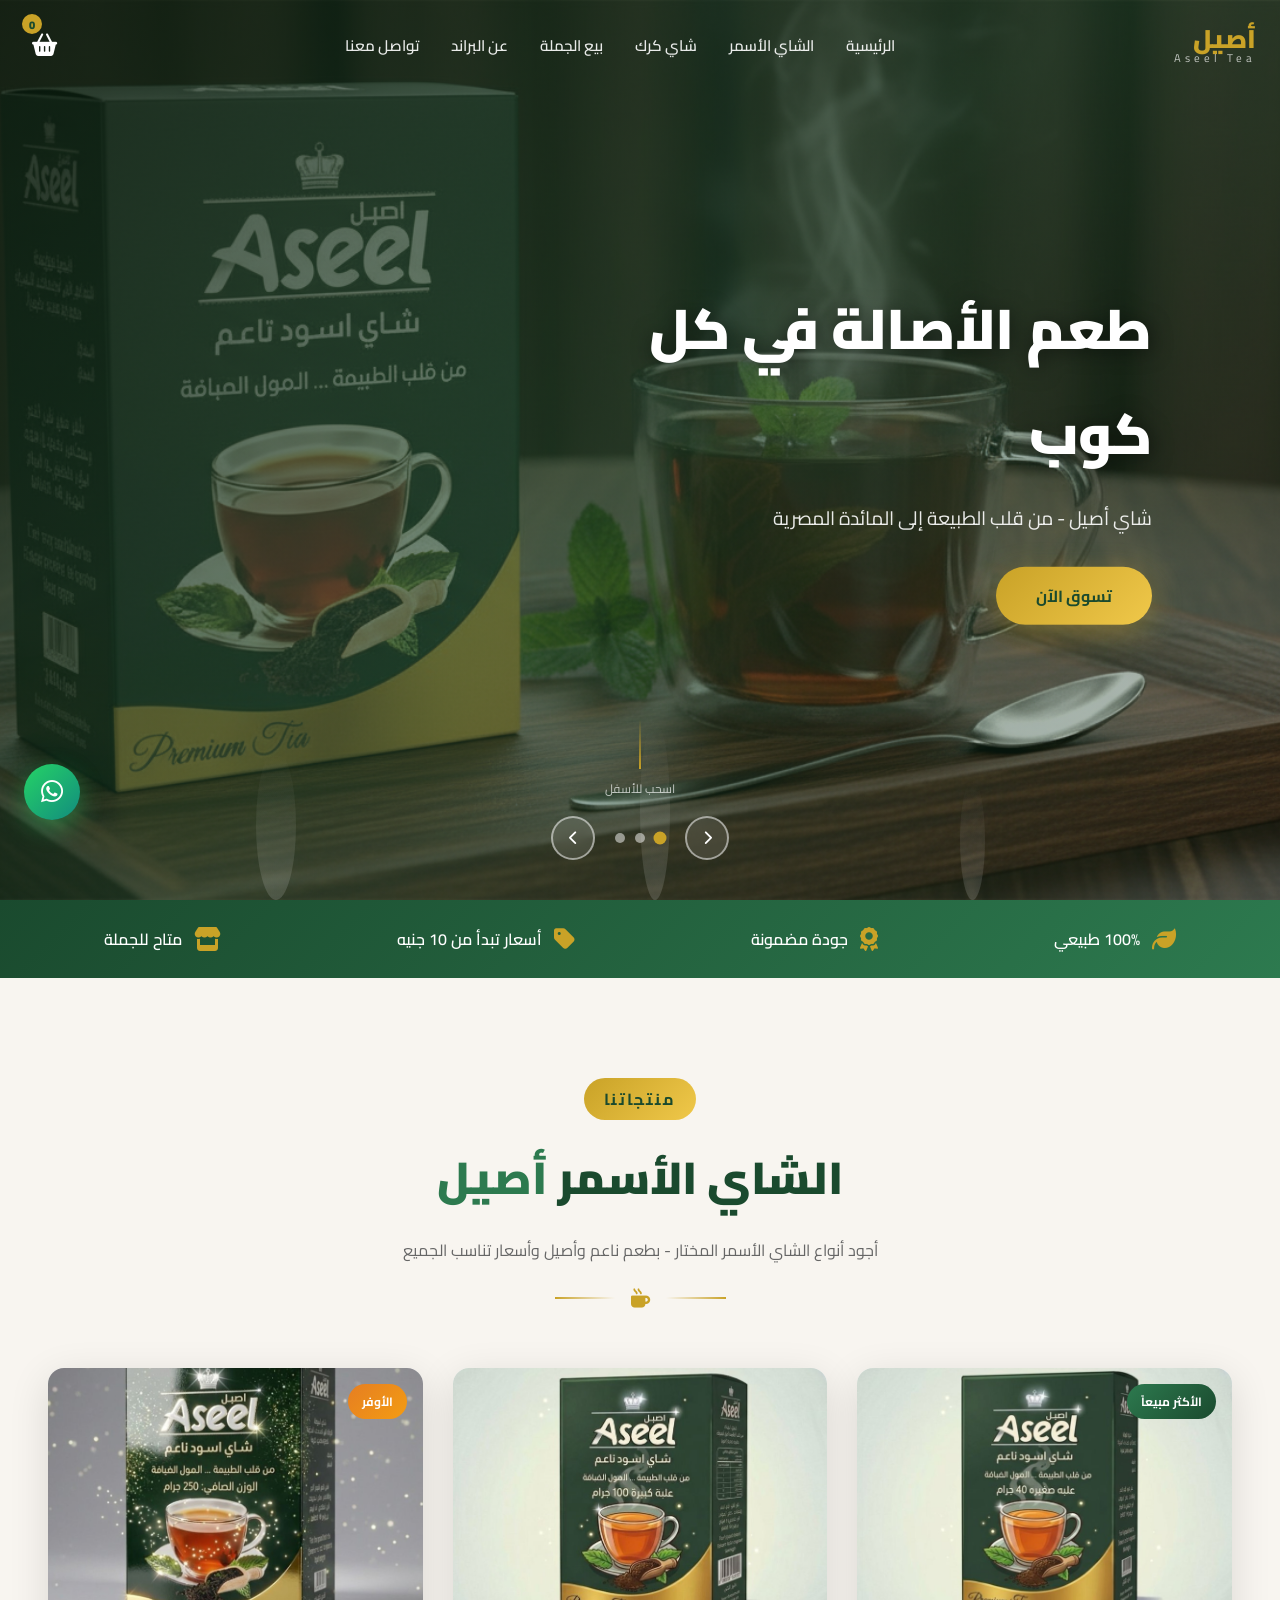
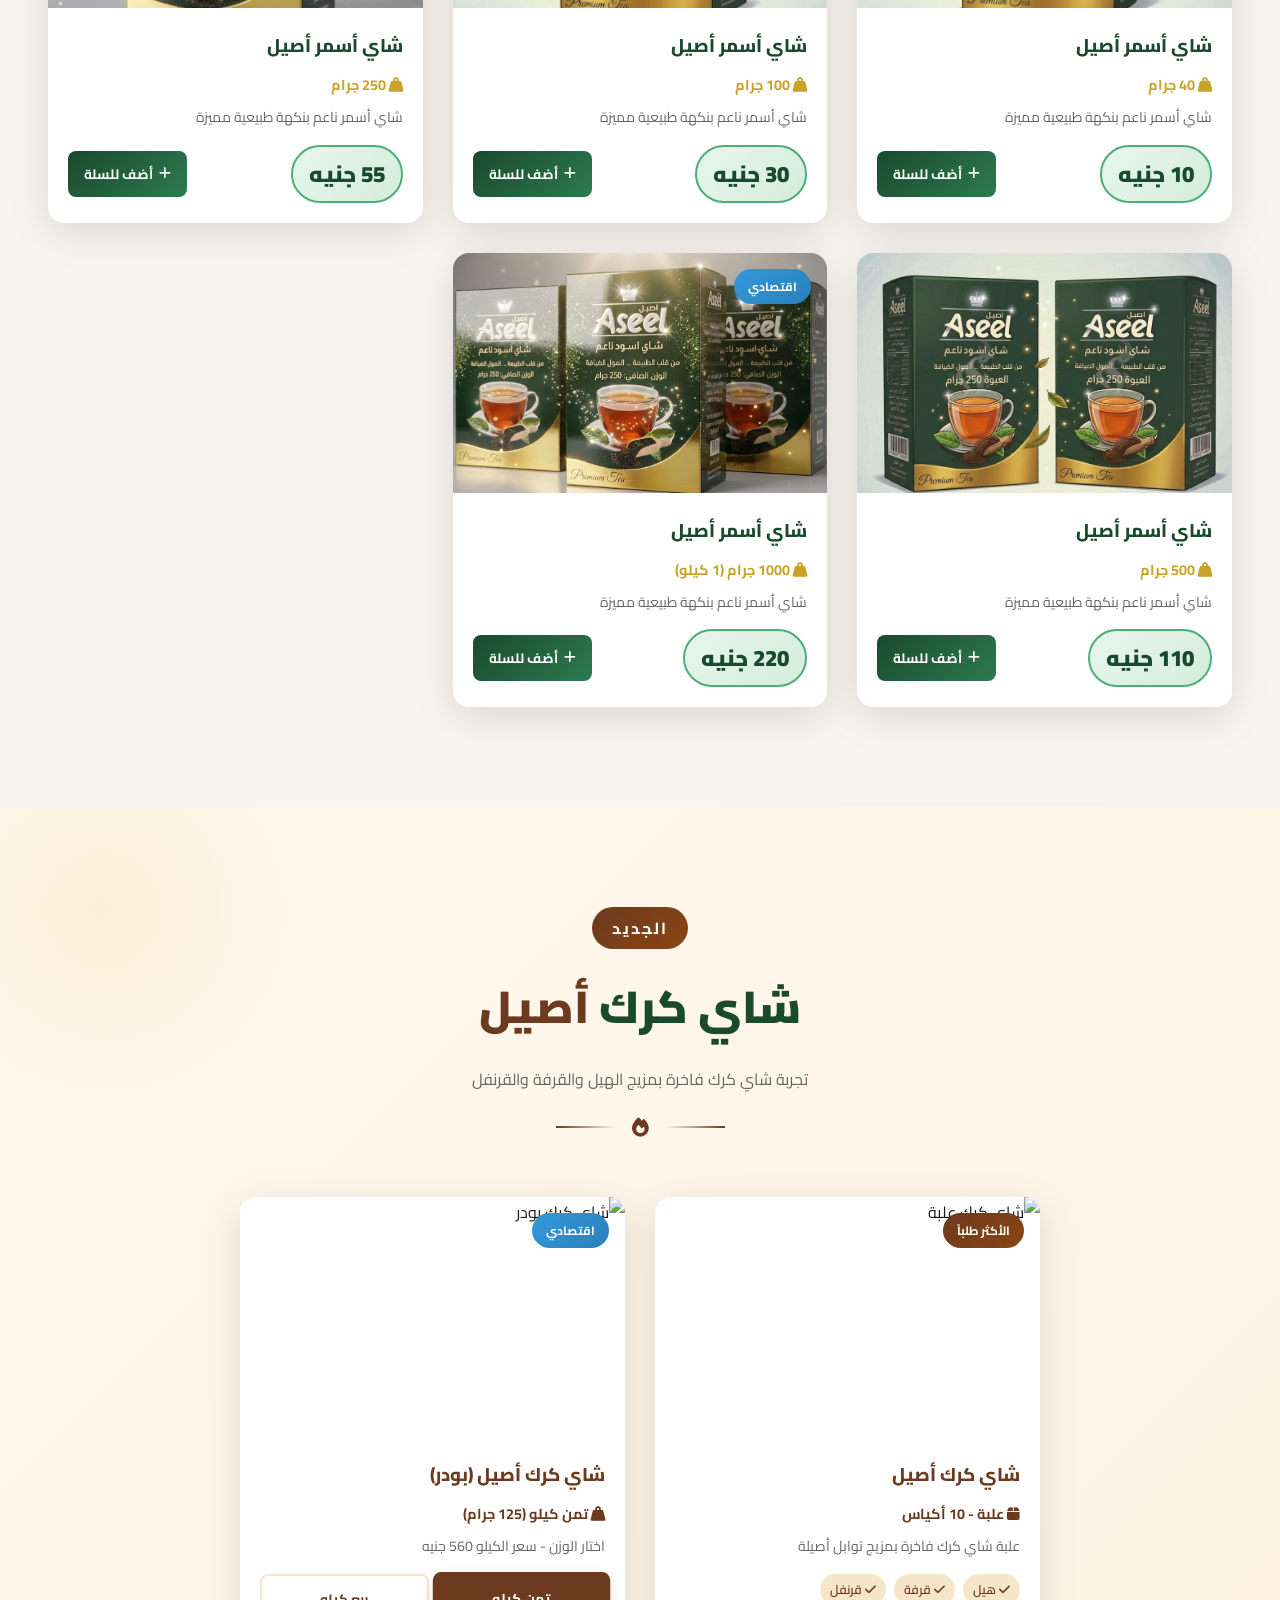
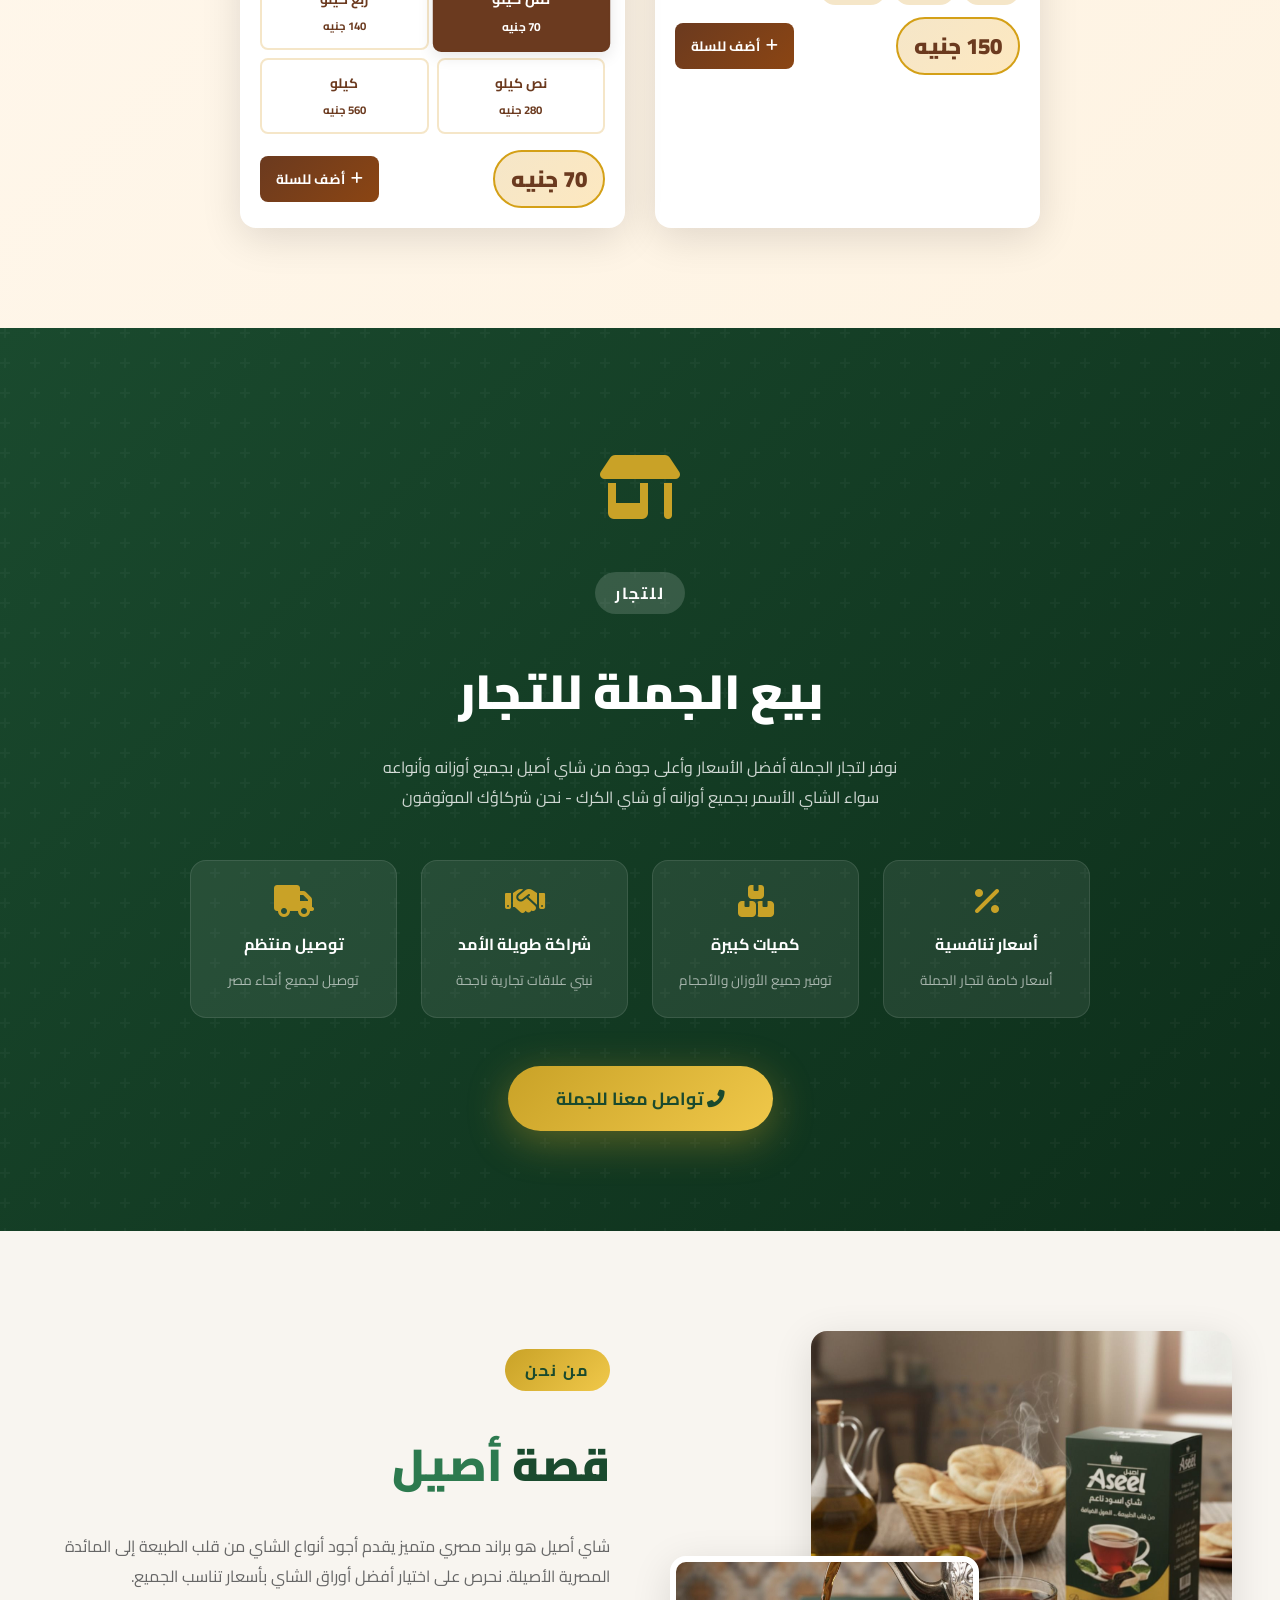
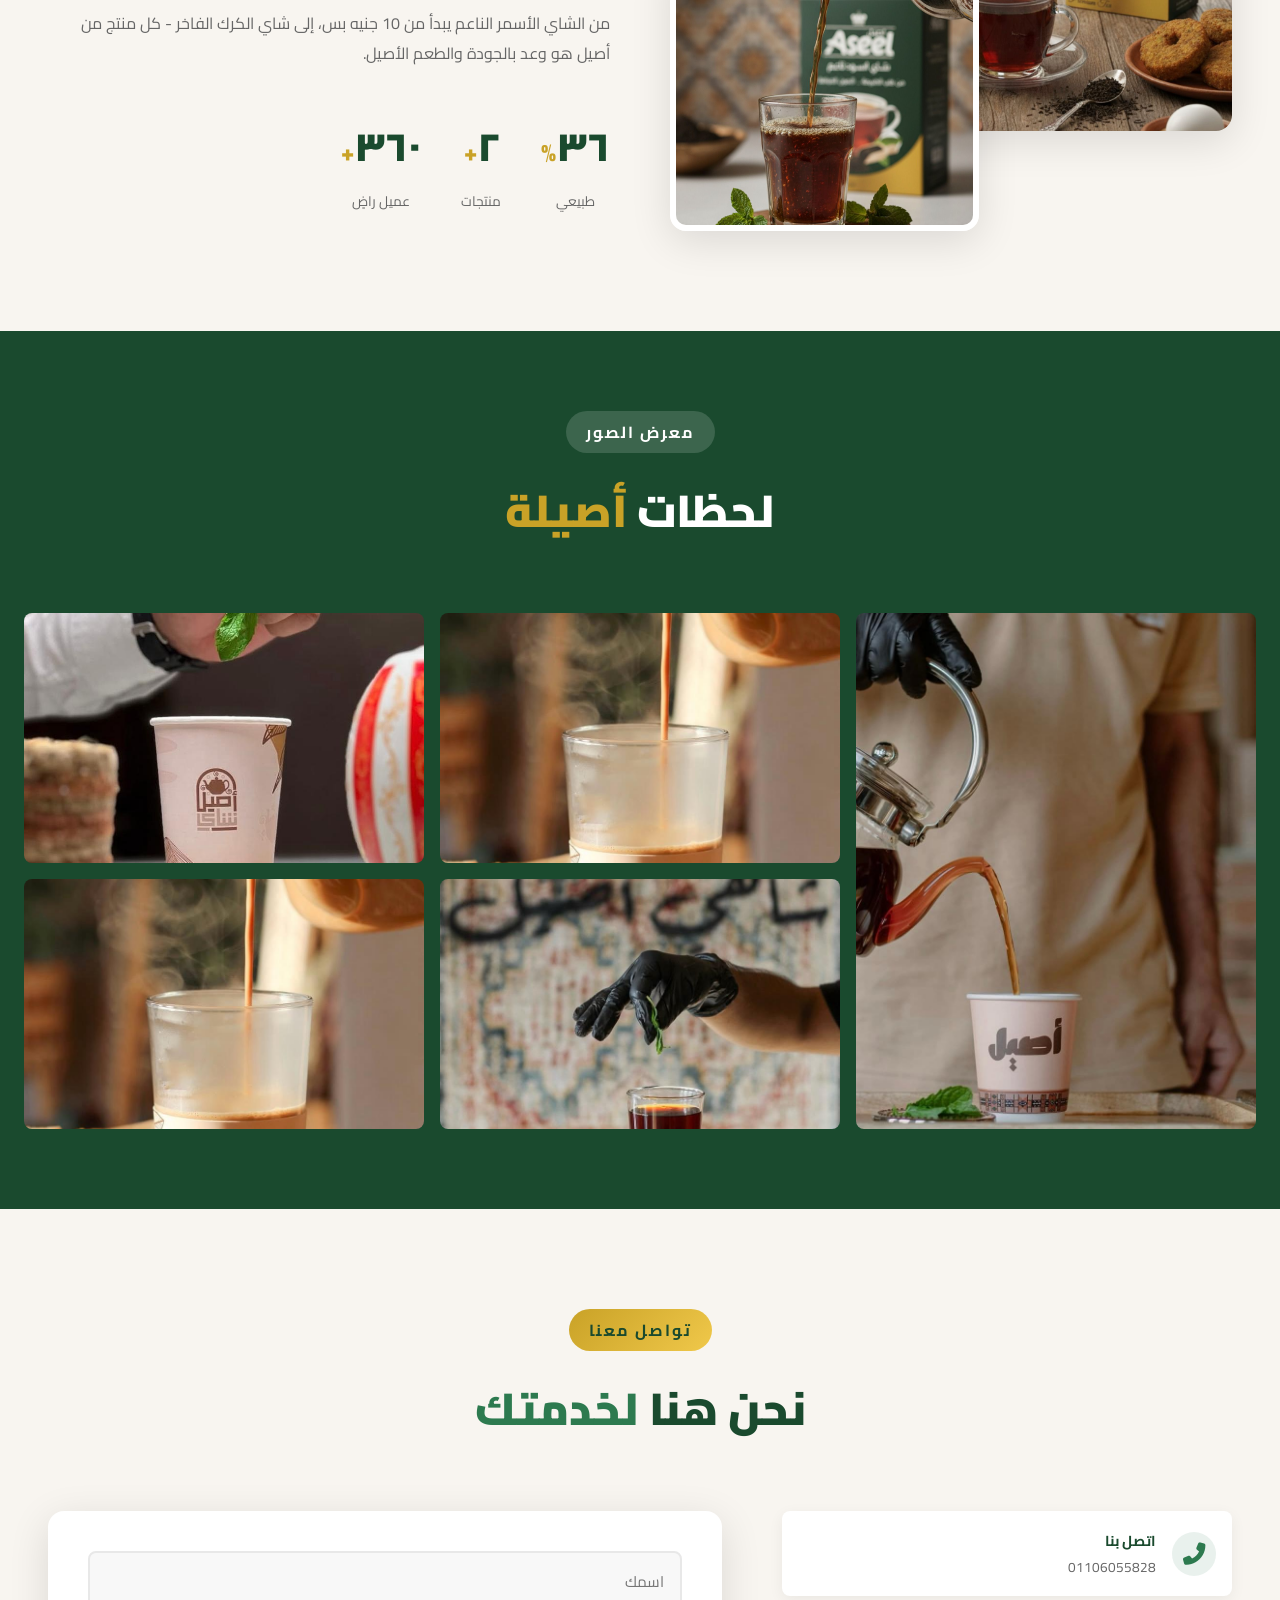
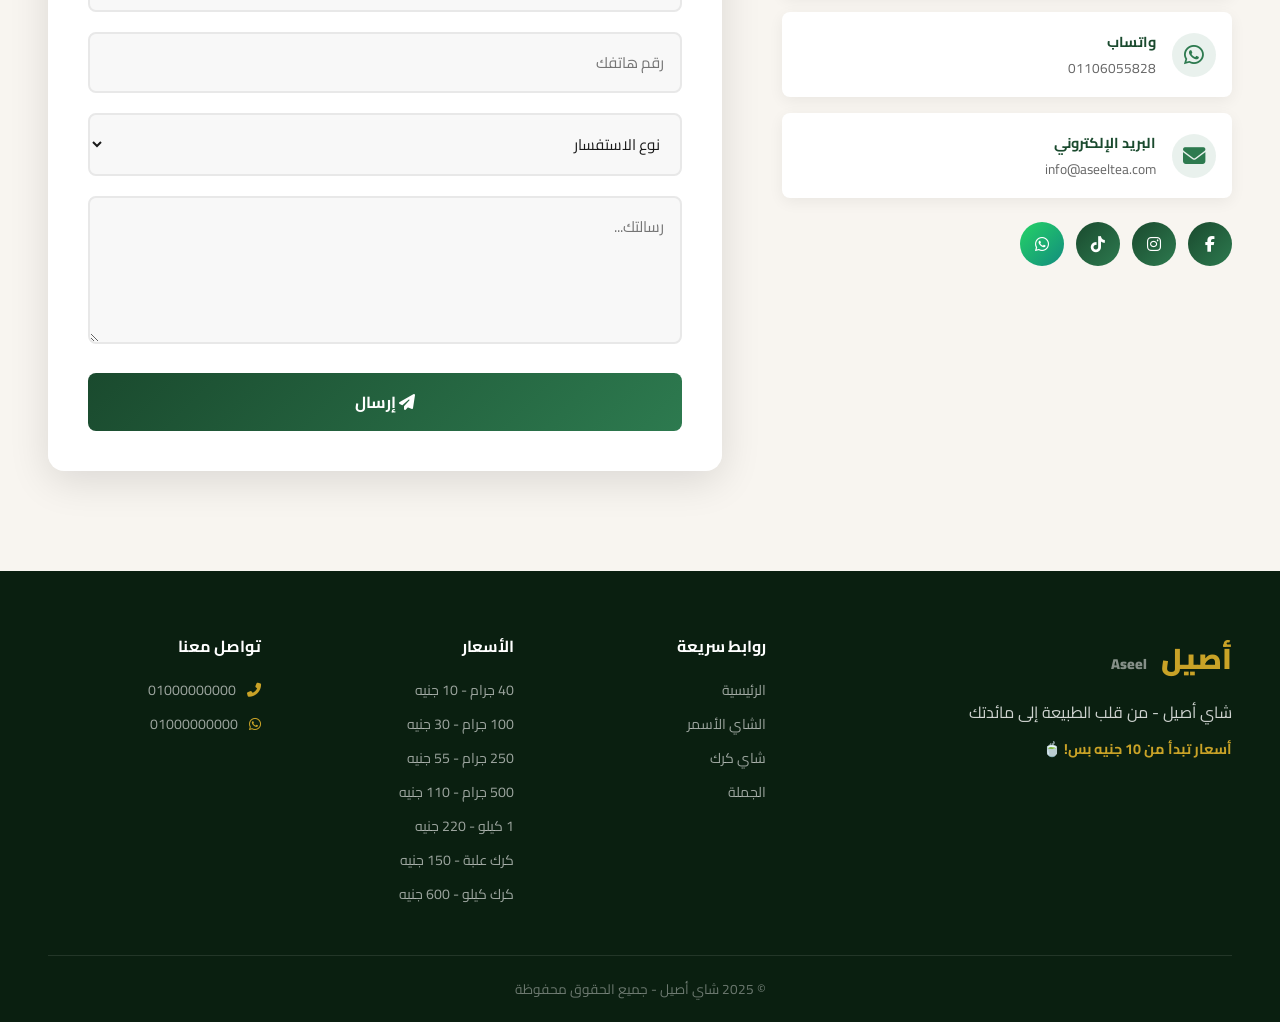
==== commit 833fefc2: "Fix cartEmpty null error" ====
--- a/index.html
+++ b/index.html
@@ -95,6 +95,14 @@
       <span></span>
       <p>اسحب للأسفل</p>
     </div>
+
+    <!-- Scroll Indicator للموبايل -->
+    <div class="mobile-scroll-hint">
+      <div class="scroll-hint-text">اتسوق دلوقتي</div>
+      <div class="scroll-hint-arrow">
+        <i class="fas fa-chevron-down"></i>
+      </div>
+    </div>
   </section>
 
   <!-- FEATURES BAR -->
@@ -131,14 +139,13 @@
     <div class="products-grid">
 
       <!-- 40 جرام -->
-    <div class="product-card" data-name="شاي أسمر أصيل" data-weight="40 جرام" data-price="10" data-category="black"
-      data-discount="0" data-discount-type="percent">
+    <div class="product-card">
       <div class="card-badge">الأكثر مبيعاً</div>
-      <div class="discount-badge" id="disc-badge-1">خصم 20%</div>
+      <div class="discount-badge hidden"></div>
       <div class="card-img-wrap">
         <img src="images/40g.jpeg" alt="شاي أسمر 40 جرام" class="card-img">
         <div class="card-overlay">
-          <button class="btn-order" onclick="addToCart(this)">
+          <button class="btn-order" onclick="addToCartById(1)">
             <i class="fas fa-shopping-basket"></i> أضف للسلة
           </button>
         </div>
@@ -152,7 +159,7 @@
             <span class="card-price-old"></span>
             <span class="card-price">10 جنيه</span>
           </div>
-          <button class="btn-add-cart" onclick="addToCart(this.closest('.product-card'))">
+          <button class="btn-add-cart" onclick="addToCartById(1)">
             <i class="fas fa-plus"></i> أضف للسلة
           </button>
         </div>
@@ -160,48 +167,42 @@
     </div>
     
       <!-- 100 جرام -->
-      <div class="product-card"
-     data-name="شاي أسمر أصيل"
-     data-weight="100 جرام"
-     data-price="30"
-     data-category="black"
-     data-discount="0"
-     data-discount-type="percent">
-    <div class="discount-badge hidden"></div>
-    <div class="card-img-wrap">
+    <div class="product-card">
+      <div class="discount-badge hidden"></div>
+      <div class="card-img-wrap">
         <img src="images/100g.jpeg" alt="شاي أسمر 100 جرام" class="card-img">
         <div class="card-overlay">
-            <button class="btn-order" onclick="addToCart(this.closest('.product-card'))">
-                <i class="fas fa-shopping-basket"></i> أضف للسلة
-            </button>
-        </div>
-    </div>
-    <div class="card-body">
+          <button class="btn-order" onclick="addToCartById(2)">
+            <i class="fas fa-shopping-basket"></i> أضف للسلة
+          </button>
+        </div>
+      </div>
+      <div class="card-body">
         <h3 class="card-title">شاي أسمر أصيل</h3>
         <p class="card-weight"><i class="fas fa-weight-hanging"></i> 100 جرام</p>
         <p class="card-desc">شاي أسمر ناعم بنكهة طبيعية مميزة</p>
         <div class="card-price-row">
-            <div class="price-wrap">
-                <span class="card-price-old"></span>
-                <span class="card-price">30 جنيه</span>
-            </div>
-            <button class="btn-add-cart" onclick="addToCart(this.closest('.product-card'))">
-                <i class="fas fa-plus"></i> أضف للسلة
-            </button>
-        </div>
-    </div>
-</div>
+          <div class="price-wrap">
+            <span class="card-price-old"></span>
+            <span class="card-price">30 جنيه</span>
+          </div>
+          <button class="btn-add-cart" onclick="addToCartById(2)">
+            <i class="fas fa-plus"></i> أضف للسلة
+          </button>
+        </div>
+      </div>
+    </div>
+
 
 
       <!-- 250 جرام -->
-      <div class="product-card" data-name="شاي أسمر أصيل" data-weight="250 جرام" data-price="55" data-category="black"
-        data-discount="0" data-discount-type="percent">
+      <div class="product-card">
         <div class="card-badge popular">الأوفر</div>
         <div class="discount-badge hidden"></div>
         <div class="card-img-wrap">
           <img src="images/250g.jpeg" alt="شاي أسمر 250 جرام" class="card-img">
           <div class="card-overlay">
-            <button class="btn-order" onclick="addToCart(this.closest('.product-card'))">
+            <button class="btn-order" onclick="addToCartById(3)">
               <i class="fas fa-shopping-basket"></i> أضف للسلة
             </button>
           </div>
@@ -215,7 +216,7 @@
               <span class="card-price-old"></span>
               <span class="card-price">55 جنيه</span>
             </div>
-            <button class="btn-add-cart" onclick="addToCart(this.closest('.product-card'))">
+            <button class="btn-add-cart" onclick="addToCartById(3)">
               <i class="fas fa-plus"></i> أضف للسلة
             </button>
           </div>
@@ -223,42 +224,40 @@
       </div>
 
       <!-- 500 جرام -->
-      <div class="product-card" data-name="شاي أسمر أصيل" data-weight="500 جرام" data-price="110" data-category="black"
-        data-discount="0" data-discount-type="percent">
-        <div class="discount-badge hidden"></div>
-        <div class="card-img-wrap">
-          <img src="images/500g.jpeg" alt="شاي أسمر 500 جرام" class="card-img">
-          <div class="card-overlay">
-            <button class="btn-order" onclick="addToCart(this.closest('.product-card'))">
-              <i class="fas fa-shopping-basket"></i> أضف للسلة
-            </button>
-          </div>
-        </div>
-        <div class="card-body">
-          <h3 class="card-title">شاي أسمر أصيل</h3>
-          <p class="card-weight"><i class="fas fa-weight-hanging"></i> 500 جرام</p>
-          <p class="card-desc">شاي أسمر ناعم بنكهة طبيعية مميزة</p>
-          <div class="card-price-row">
-            <div class="price-wrap">
-              <span class="card-price-old"></span>
-              <span class="card-price">110 جنيه</span>
-            </div>
-            <button class="btn-add-cart" onclick="addToCart(this.closest('.product-card'))">
-              <i class="fas fa-plus"></i> أضف للسلة
-            </button>
-          </div>
-        </div>
-      </div>
+    <div class="product-card">
+      <div class="discount-badge hidden"></div>
+      <div class="card-img-wrap">
+        <img src="images/500g.jpeg" alt="شاي أسمر 500 جرام" class="card-img">
+        <div class="card-overlay">
+          <button class="btn-order" onclick="addToCartById(4)">
+            <i class="fas fa-shopping-basket"></i> أضف للسلة
+          </button>
+        </div>
+      </div>
+      <div class="card-body">
+        <h3 class="card-title">شاي أسمر أصيل</h3>
+        <p class="card-weight"><i class="fas fa-weight-hanging"></i> 500 جرام</p>
+        <p class="card-desc">شاي أسمر ناعم بنكهة طبيعية مميزة</p>
+        <div class="card-price-row">
+          <div class="price-wrap">
+            <span class="card-price-old"></span>
+            <span class="card-price">110 جنيه</span>
+          </div>
+          <button class="btn-add-cart" onclick="addToCartById(4)">
+            <i class="fas fa-plus"></i> أضف للسلة
+          </button>
+        </div>
+      </div>
+    </div>
 
       <!-- 1000 جرام -->
-    <div class="product-card" data-name="شاي أسمر أصيل" data-weight="1000 جرام" data-price="220" data-category="black"
-      data-discount="0" data-discount-type="percent">
+    <div class="product-card">
       <div class="card-badge economy">اقتصادي</div>
       <div class="discount-badge hidden"></div>
       <div class="card-img-wrap">
         <img src="images/1000g.jpeg" alt="شاي أسمر 1 كيلو" class="card-img">
         <div class="card-overlay">
-          <button class="btn-order" onclick="addToCart(this.closest('.product-card'))">
+          <button class="btn-order" onclick="addToCartById(5)">
             <i class="fas fa-shopping-basket"></i> أضف للسلة
           </button>
         </div>
@@ -272,27 +271,20 @@
             <span class="card-price-old"></span>
             <span class="card-price">220 جنيه</span>
           </div>
-          <button class="btn-add-cart" onclick="addToCart(this.closest('.product-card'))">
+          <button class="btn-add-cart" onclick="addToCartById(5)">
             <i class="fas fa-plus"></i> أضف للسلة
           </button>
         </div>
       </div>
     </div>
-
       <!-- فتلة -->
-      <!-- <div class="product-card"
-     data-name="شاي فتلة أصيل"
-     data-weight="فتلة"
-     data-price="0"
-     data-category="black"
-     data-discount="0"
-     data-discount-type="percent">
+      <!-- <div class="product-card">
     <div class="card-badge special">مميز</div>
     <div class="discount-badge hidden"></div>
     <div class="card-img-wrap">
         <img src="images/fatla-tea.jpg" alt="شاي فتلة" class="card-img">
         <div class="card-overlay">
-            <button class="btn-order" onclick="addToCart(this.closest('.product-card'))">
+            <button class="btn-order" onclick="addToCartById(6)">
                 <i class="fas fa-shopping-basket"></i> أضف للسلة
             </button>
         </div>
@@ -306,7 +298,7 @@
                 <span class="card-price-old"></span>
                 <span class="card-price contact-price">اتصل للسعر</span>
             </div>
-            <button class="btn-add-cart" onclick="addToCart(this.closest('.product-card'))">
+            <button class="btn-add-cart" onclick="addToCartById(6)">
                 <i class="fas fa-plus"></i> أضف للسلة
             </button>
         </div>
@@ -329,14 +321,13 @@
     <div class="products-grid karak-grid">
 
       <!-- علبة 10 أكياس -->
-      <div class="product-card karak-card" data-name="شاي كرك أصيل" data-weight="علبة 10 أكياس" data-price="150"
-        data-category="karak" data-discount="0" data-discount-type="percent">
+      <div class="product-card karak-card">
         <div class="card-badge karak-badge">الأكثر طلباً</div>
         <div class="discount-badge hidden"></div>
         <div class="card-img-wrap">
-          <img src="images/karak-box.jpg.jpeg" alt="شاي كرك علبة" class="card-img">
+          <img src="images/karak-box.jpg" alt="شاي كرك علبة" class="card-img">
           <div class="card-overlay karak-overlay">
-            <button class="btn-order karak-btn" onclick="addToCart(this.closest('.product-card'))">
+            <button class="btn-order karak-btn" onclick="addToCartById(7)">
               <i class="fas fa-shopping-basket"></i> أضف للسلة
             </button>
           </div>
@@ -355,55 +346,59 @@
               <span class="card-price-old"></span>
               <span class="card-price karak-price">150 جنيه</span>
             </div>
-            <button class="btn-add-cart karak-add" onclick="addToCart(this.closest('.product-card'))">
+            <button class="btn-add-cart karak-add" onclick="addToCartById(7)">
               <i class="fas fa-plus"></i> أضف للسلة
             </button>
           </div>
         </div>
       </div>
+
 
       <!-- كيلو كرك -->
       <!-- ========== KARAK BY WEIGHT CARD ========== -->
       <!-- استبدل كارت شاي كرك (كيلو) بده -->
-      <div class="product-card karak-card" id="karak-by-weight-card" data-name="شاي كرك أصيل (بودر)" data-base-price="560"
-        data-category="karak" data-discount="0" data-discount-type="percent">
-        <div class="card-badge economy">اقتصادي</div>
-        <div class="discount-badge hidden"></div>
-        <div class="card-img-wrap">
-          <img src="images/karak2.jpeg" alt="شاي كرك بودر" class="card-img">
-          <div class="card-overlay karak-overlay">
-            <button class="btn-order karak-btn" onclick="addToCart(this.closest('.product-card'))">
-              <i class="fas fa-shopping-basket"></i> أضف للسلة
-            </button>
-          </div>
-        </div>
-        <div class="card-body">
-          <h3 class="card-title">شاي كرك أصيل (بودر)</h3>
-          <p class="card-desc">اختار الوزن المناسب ليك - سعر الكيلو 560 جنيه</p>
-      
-          <!-- أزرار اختيار الوزن -->
-          <div class="weight-options-wrap">
-            <button class="weight-btn" data-grams="125" data-label="تمن كيلو" onclick="selectKarakWeight(this)">تمن
-              كيلو</button>
-            <button class="weight-btn" data-grams="250" data-label="ربع كيلو" onclick="selectKarakWeight(this)">ربع
-              كيلو</button>
-            <button class="weight-btn" data-grams="500" data-label="نص كيلو" onclick="selectKarakWeight(this)">نص
-              كيلو</button>
-            <button class="weight-btn" data-grams="1000" data-label="كيلو" onclick="selectKarakWeight(this)">كيلو</button>
-          </div>
-      
-          <div class="card-price-row karak-price-row">
-            <div class="price-wrap">
-              <span class="card-price-old"></span>
-              <span class="card-price karak-price">0 جنيه</span> <!-- هيتغير تلقائي بالـ JS -->
-            </div>
-            <button class="btn-add-cart karak-add" onclick="addToCart(this.closest('.product-card'))">
-              <i class="fas fa-plus"></i> أضف للسلة
-            </button>
-          </div>
-        </div>
-      </div>
-
+    <div class="product-card karak-card" id="karak-by-weight-card">
+      <div class="card-badge economy">اقتصادي</div>
+      <div class="discount-badge hidden"></div>
+      <div class="card-img-wrap">
+        <img src="images/karak-stick.jpg" alt="شاي كرك بودر" class="card-img">
+        <div class="card-overlay karak-overlay">
+          <button class="btn-order karak-btn" onclick="addSelectedKarakToCart()">
+            <i class="fas fa-shopping-basket"></i> أضف للسلة
+          </button>
+        </div>
+      </div>
+      <div class="card-body">
+        <h3 class="card-title">شاي كرك أصيل (بودر)</h3>
+        <p class="card-weight" id="karak-weight-display">
+          <i class="fas fa-weight-hanging"></i> تمن كيلو (125 جرام)
+        </p>
+        <p class="card-desc">اختار الوزن - سعر الكيلو 560 جنيه</p>
+        <div class="weight-options-wrap">
+          <button class="weight-btn active" data-grams="125" data-label="تمن كيلو" onclick="selectKarakWeight(this)">
+            تمن كيلو<br><small>70 جنيه</small>
+          </button>
+          <button class="weight-btn" data-grams="250" data-label="ربع كيلو" onclick="selectKarakWeight(this)">
+            ربع كيلو<br><small>140 جنيه</small>
+          </button>
+          <button class="weight-btn" data-grams="500" data-label="نص كيلو" onclick="selectKarakWeight(this)">
+            نص كيلو<br><small>280 جنيه</small>
+          </button>
+          <button class="weight-btn" data-grams="1000" data-label="كيلو" onclick="selectKarakWeight(this)">
+            كيلو<br><small>560 جنيه</small>
+          </button>
+        </div>
+        <div class="card-price-row karak-price-row">
+          <div class="price-wrap">
+            <span class="card-price-old"></span>
+            <span class="card-price karak-price" id="karak-price-display">70 جنيه</span>
+          </div>
+          <button class="btn-add-cart karak-add" onclick="addSelectedKarakToCart()">
+            <i class="fas fa-plus"></i> أضف للسلة
+          </button>
+        </div>
+      </div>
+    </div>
     </div>
   </section>
 
@@ -781,16 +776,16 @@
           <i class="fas fa-times"></i>
         </button>
       </div>
-
+  
+      <!-- ⭐ مش محتاج cartEmpty هنا خالص -->
       <div class="cart-items" id="cartItems">
-        <!-- العناصر هتتحط هنا تلقائي -->
-        <div class="cart-empty" id="cartEmpty">
+        <div class="cart-empty">
           <i class="fas fa-shopping-basket"></i>
           <p>السلة فارغة</p>
           <span>أضف منتجات للسلة</span>
         </div>
       </div>
-
+  
       <div class="cart-footer" id="cartFooter" style="display:none">
         <div class="cart-total-row">
           <span>إجمالي الطلب:</span>
@@ -807,6 +802,7 @@
       </div>
     </div>
   </div>
+  
 
   <!-- CHECKOUT MODAL -->
   <div id="checkoutModal" class="modal hidden">
--- a/styles.css
+++ b/styles.css
@@ -503,7 +503,7 @@
   background: linear-gradient(135deg, var(--gold), var(--gold-light));
   color: var(--green-dark);
   font-weight: 700;
-  font-size: 0.85rem;
+  font-size: 1rem;
   border-radius: 50px;
   margin-bottom: 16px;
   letter-spacing: 2px;
@@ -2468,4 +2468,109 @@
   border-color: var(--karak-brown);
   transform: scale(1.05);
   box-shadow: 0 4px 15px rgba(0, 0, 0, 0.1);
+}
+/* ===== MOBILE SCROLL HINT ===== */
+.mobile-scroll-hint {
+  display: none;
+  position: absolute;
+  bottom: 30px;
+  left: 50%;
+  transform: translateX(-50%);
+  text-align: center;
+  color: white;
+  z-index: 10;
+  animation: hintBounce 2s infinite;
+}
+
+.scroll-hint-text {
+  font-size: 0.9rem;
+  font-weight: 700;
+  margin-bottom: 8px;
+  background: rgba(201, 162, 39, 0.9);
+  padding: 6px 16px;
+  border-radius: 50px;
+  color: #1a4a2e;
+}
+
+.scroll-hint-arrow {
+  font-size: 1.5rem;
+  color: var(--gold);
+}
+
+@keyframes hintBounce {
+
+  0%,
+  100% {
+    transform: translateX(-50%) translateY(0);
+  }
+
+  50% {
+    transform: translateX(-50%) translateY(10px);
+  }
+}
+
+@media (max-width: 768px) {
+  .mobile-scroll-hint {
+    display: block;
+  }
+
+  /* إخفاء scroll-down القديم على الموبايل */
+  .scroll-down {
+    display: none;
+  }
+}
+
+/* ===== CART FIX ===== */
+.cart-item-price-wrap {
+  display: flex;
+  align-items: center;
+  gap: 6px;
+  flex-wrap: wrap;
+  margin-top: 4px;
+}
+
+.cart-old-price {
+  font-size: 0.75rem;
+  color: #aaa;
+  text-decoration: line-through;
+}
+
+.cart-item-price {
+  font-size: 0.85rem;
+  color: var(--gold);
+  font-weight: 700;
+}
+
+.cart-discount-tag {
+  font-size: 0.7rem;
+  background: #fee2e2;
+  color: #ef4444;
+  padding: 2px 6px;
+  border-radius: 50px;
+  font-weight: 700;
+}
+#cartItems {
+  display: flex;
+  flex-direction: column;
+  gap: 12px;
+  overflow-y: auto;
+  /* لو المحتوى كتير */
+}
+
+#cartItems .cart-item {
+  position: static !important;
+  /* مهم: يمنع التراكب لو كان absolute */
+  width: 100%;
+  display: flex;
+  justify-content: space-between;
+  align-items: center;
+}
+#cartItems {
+  display: flex;
+  flex-direction: column;
+  gap: 12px;
+}
+
+#cartItems .cart-item {
+  position: static !important;
 }
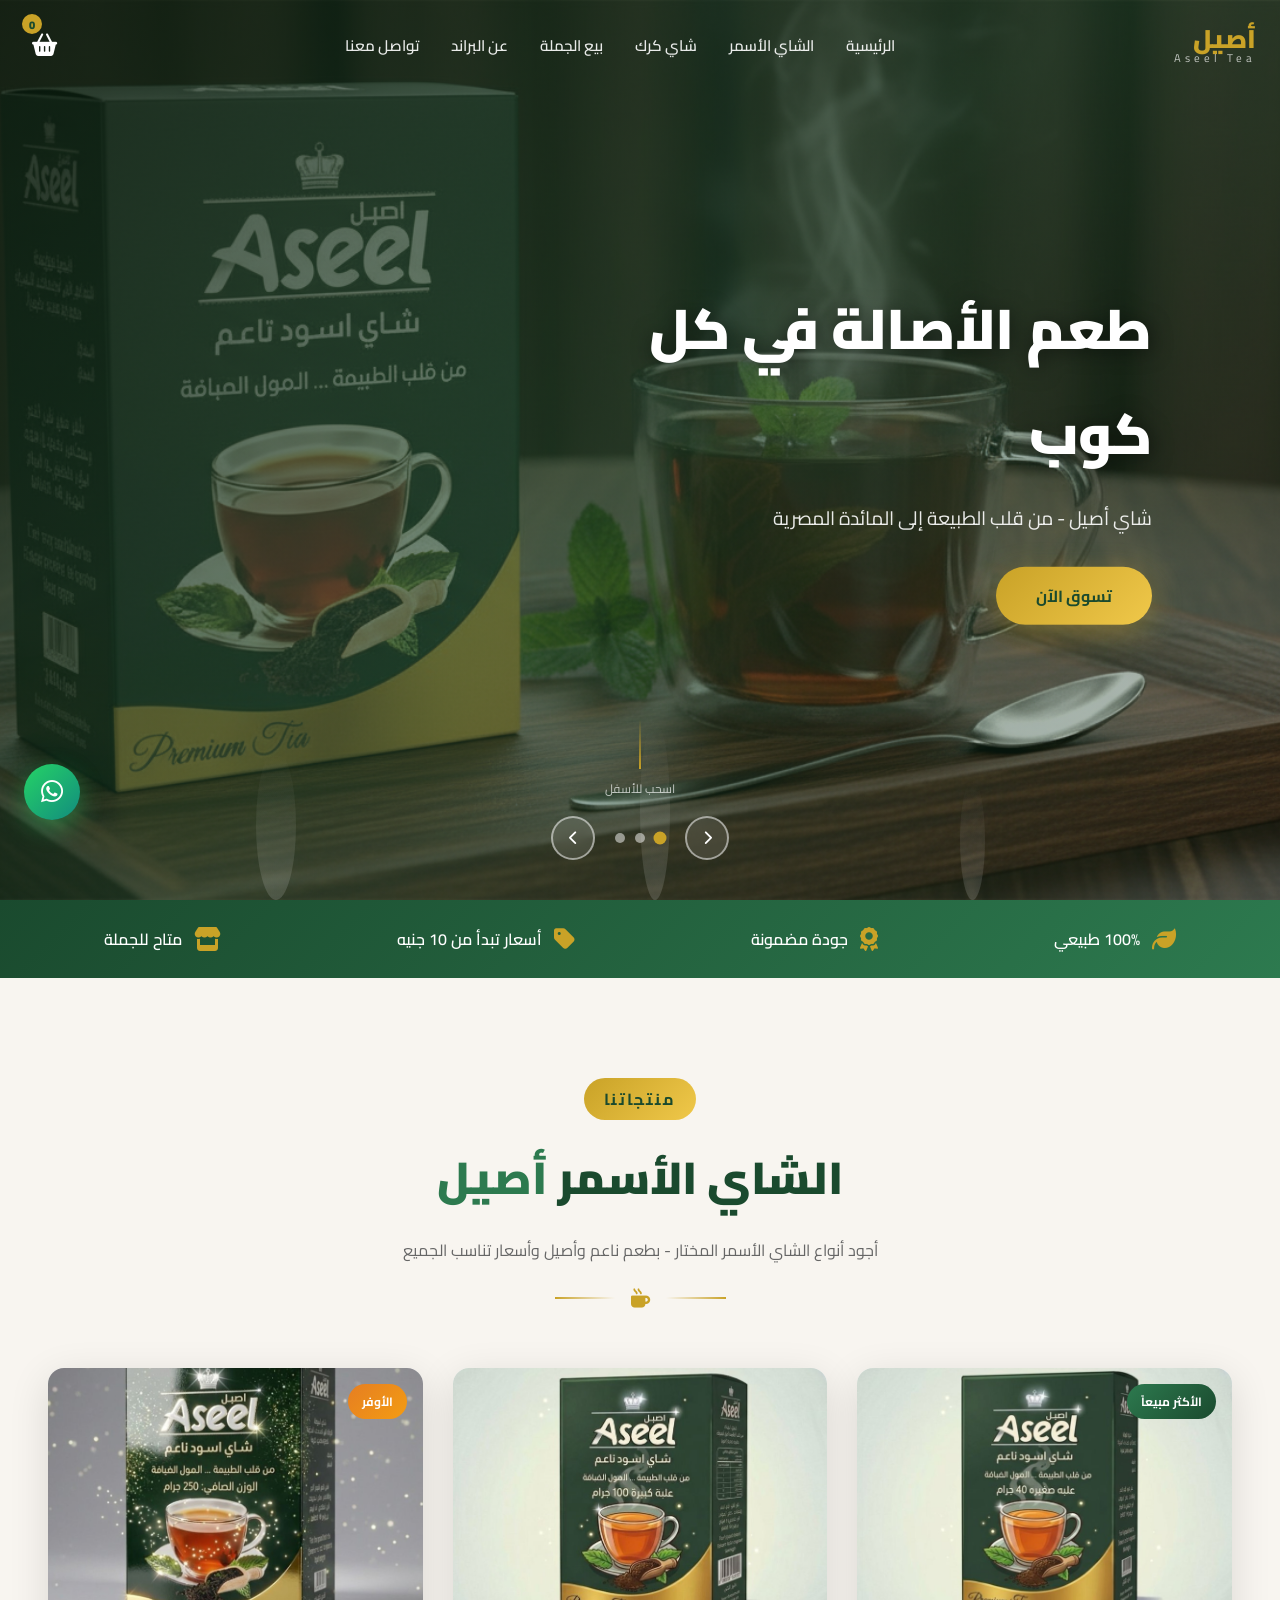
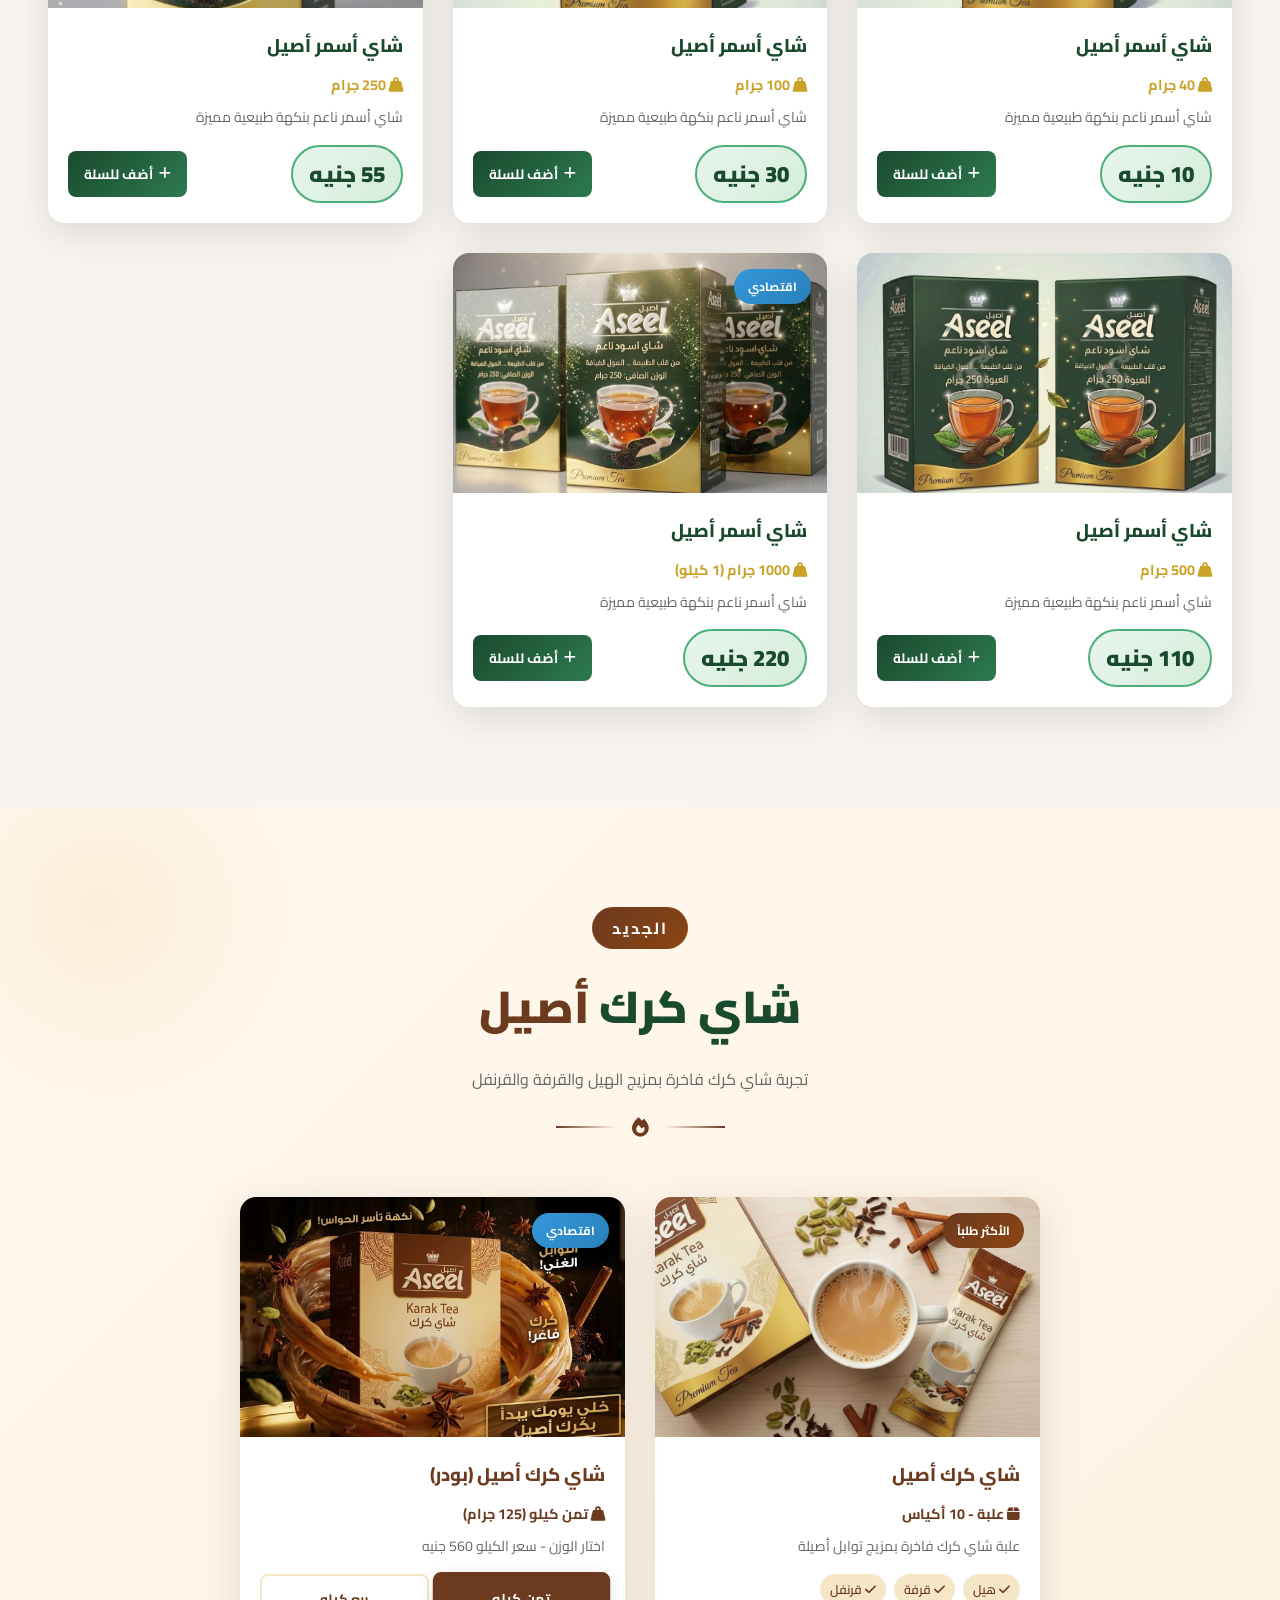
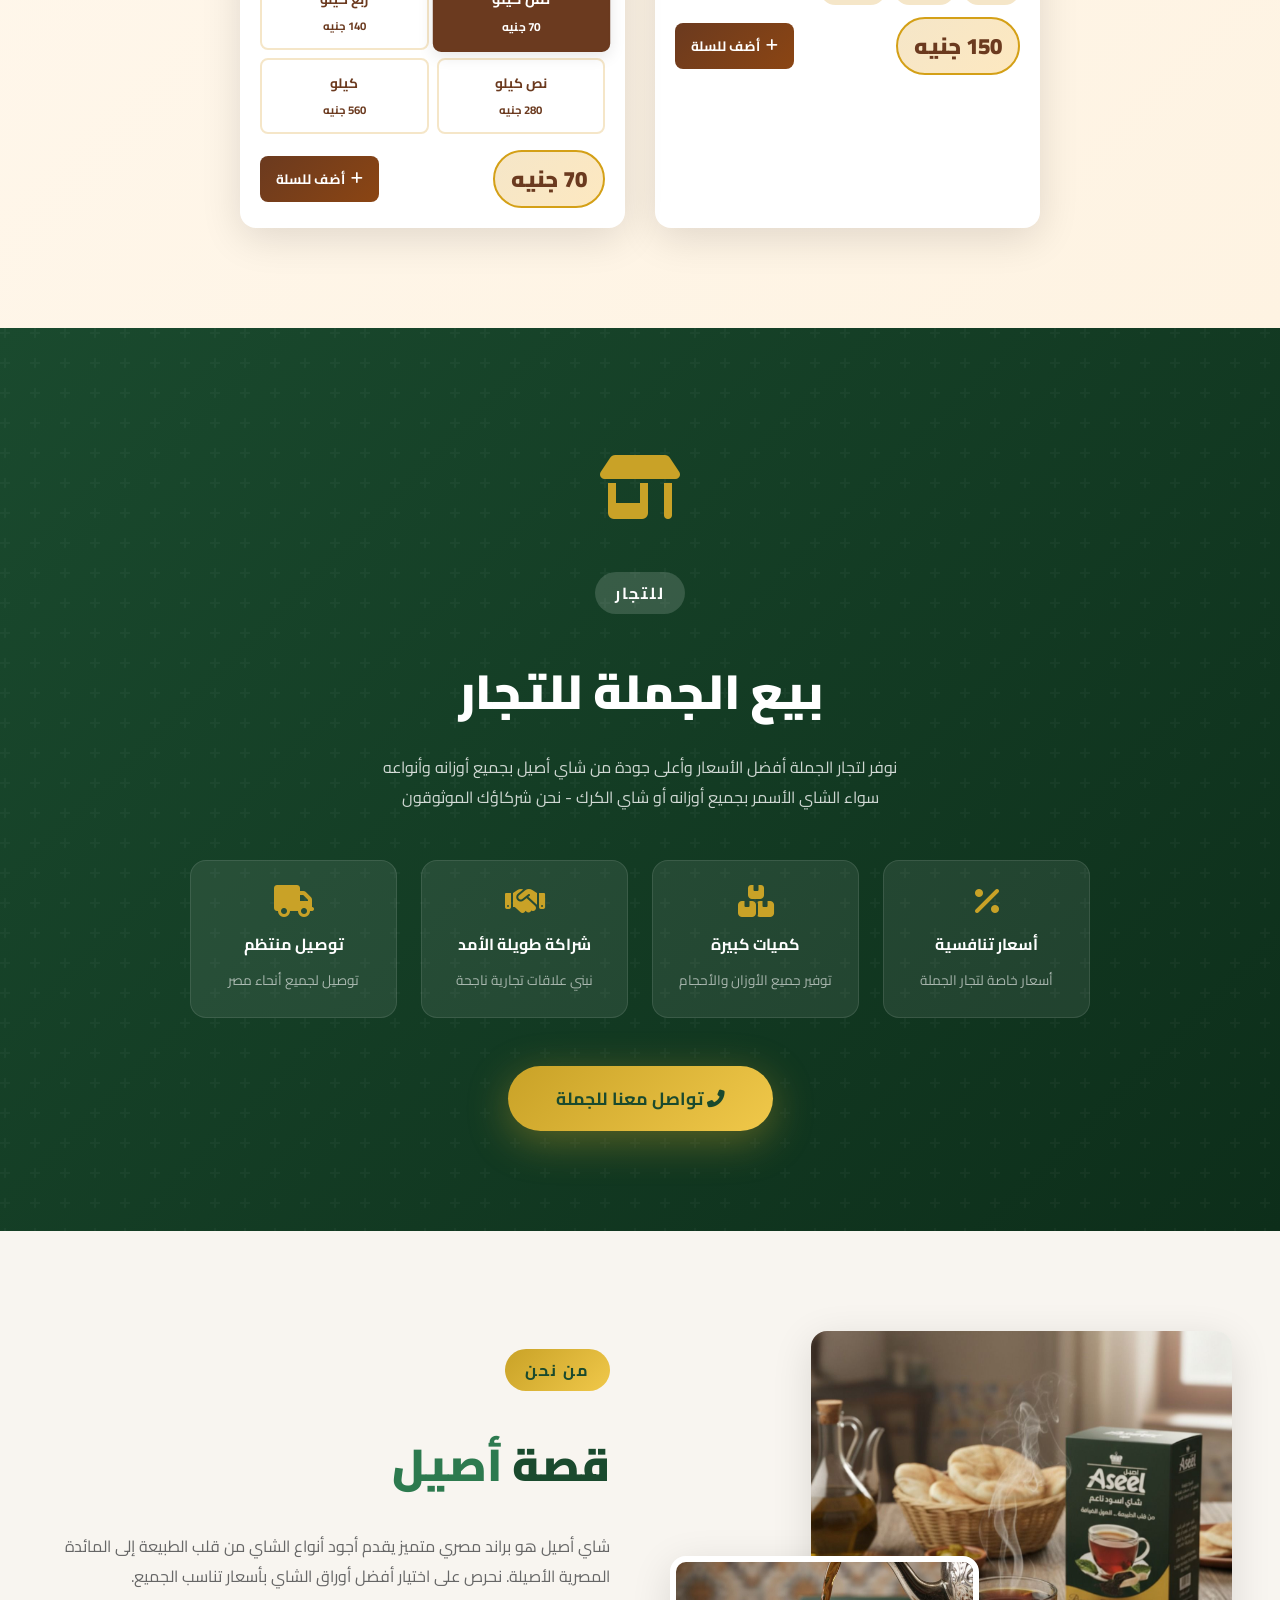
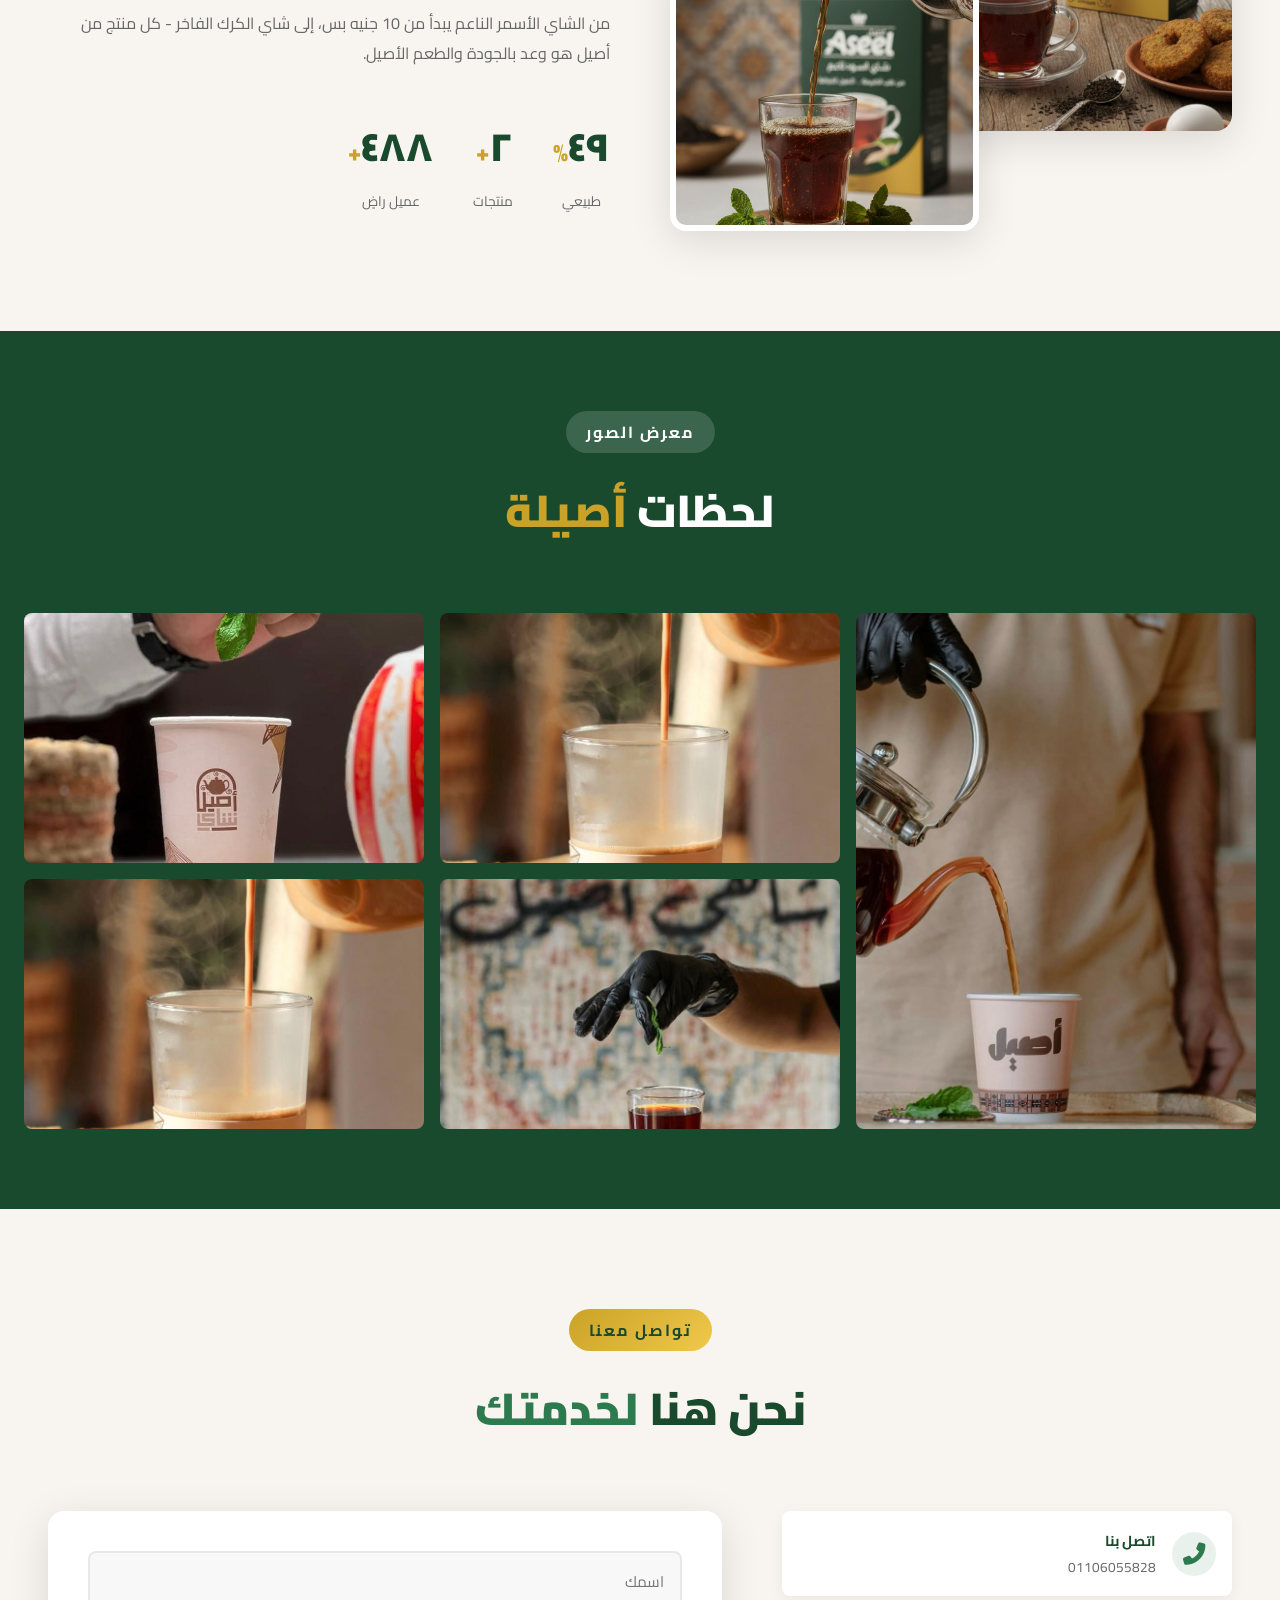
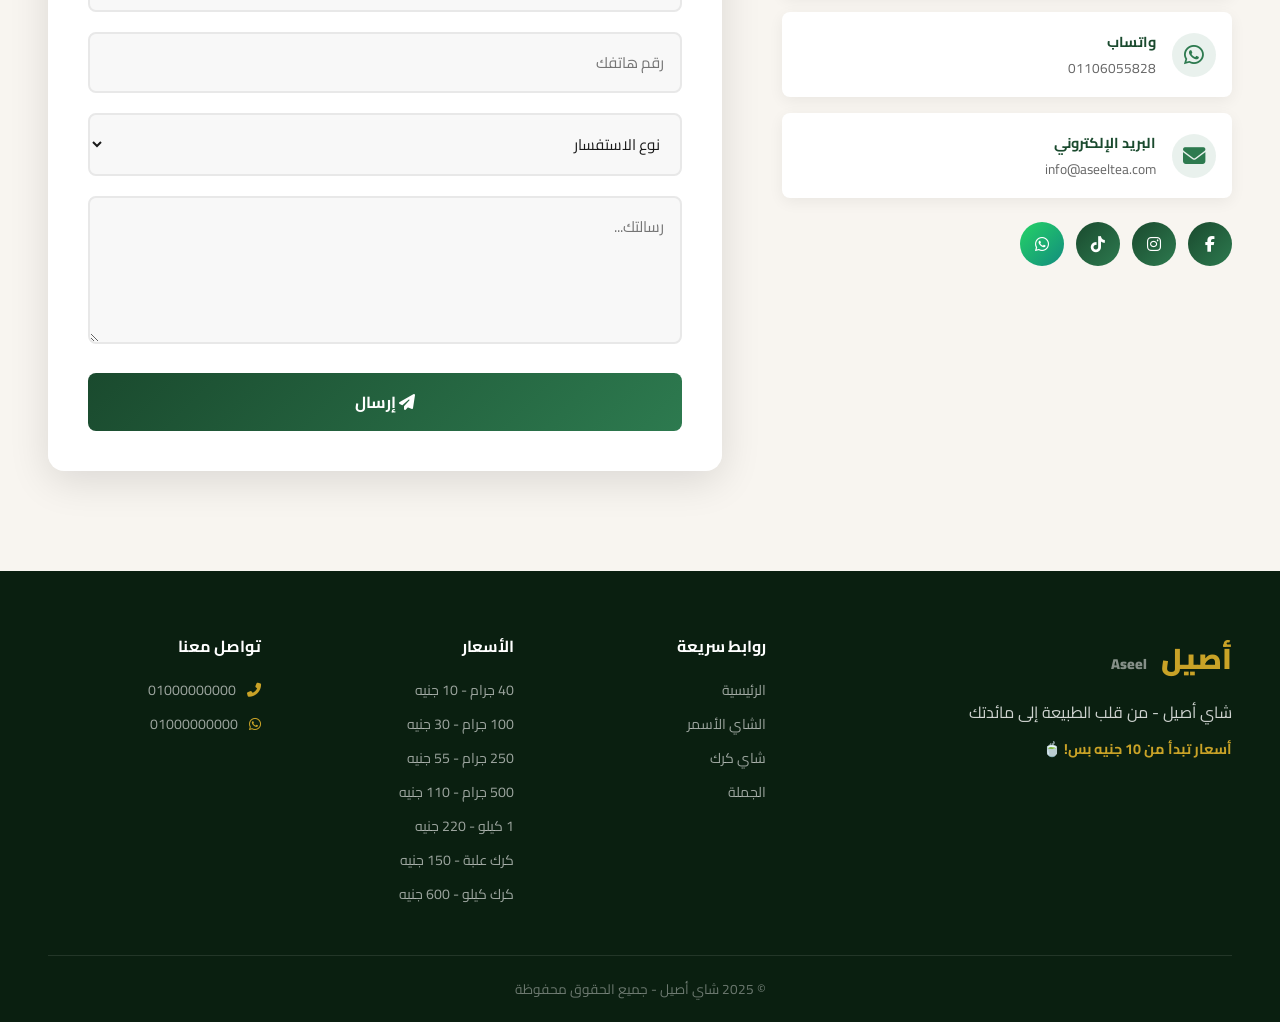
==== commit 56920d4a: "Fix cartEmpty null error" ====
--- a/index.html
+++ b/index.html
@@ -325,7 +325,7 @@
         <div class="card-badge karak-badge">الأكثر طلباً</div>
         <div class="discount-badge hidden"></div>
         <div class="card-img-wrap">
-          <img src="images/karak-box.jpg" alt="شاي كرك علبة" class="card-img">
+          <img src="images/karak-box.jpg.jpeg" alt="شاي كرك علبة" class="card-img">
           <div class="card-overlay karak-overlay">
             <button class="btn-order karak-btn" onclick="addToCartById(7)">
               <i class="fas fa-shopping-basket"></i> أضف للسلة
@@ -361,7 +361,7 @@
       <div class="card-badge economy">اقتصادي</div>
       <div class="discount-badge hidden"></div>
       <div class="card-img-wrap">
-        <img src="images/karak-stick.jpg" alt="شاي كرك بودر" class="card-img">
+        <img src="images/karak2.jpeg" alt="شاي كرك بودر" class="card-img">
         <div class="card-overlay karak-overlay">
           <button class="btn-order karak-btn" onclick="addSelectedKarakToCart()">
             <i class="fas fa-shopping-basket"></i> أضف للسلة
@@ -802,7 +802,7 @@
       </div>
     </div>
   </div>
-  
+
 
   <!-- CHECKOUT MODAL -->
   <div id="checkoutModal" class="modal hidden">
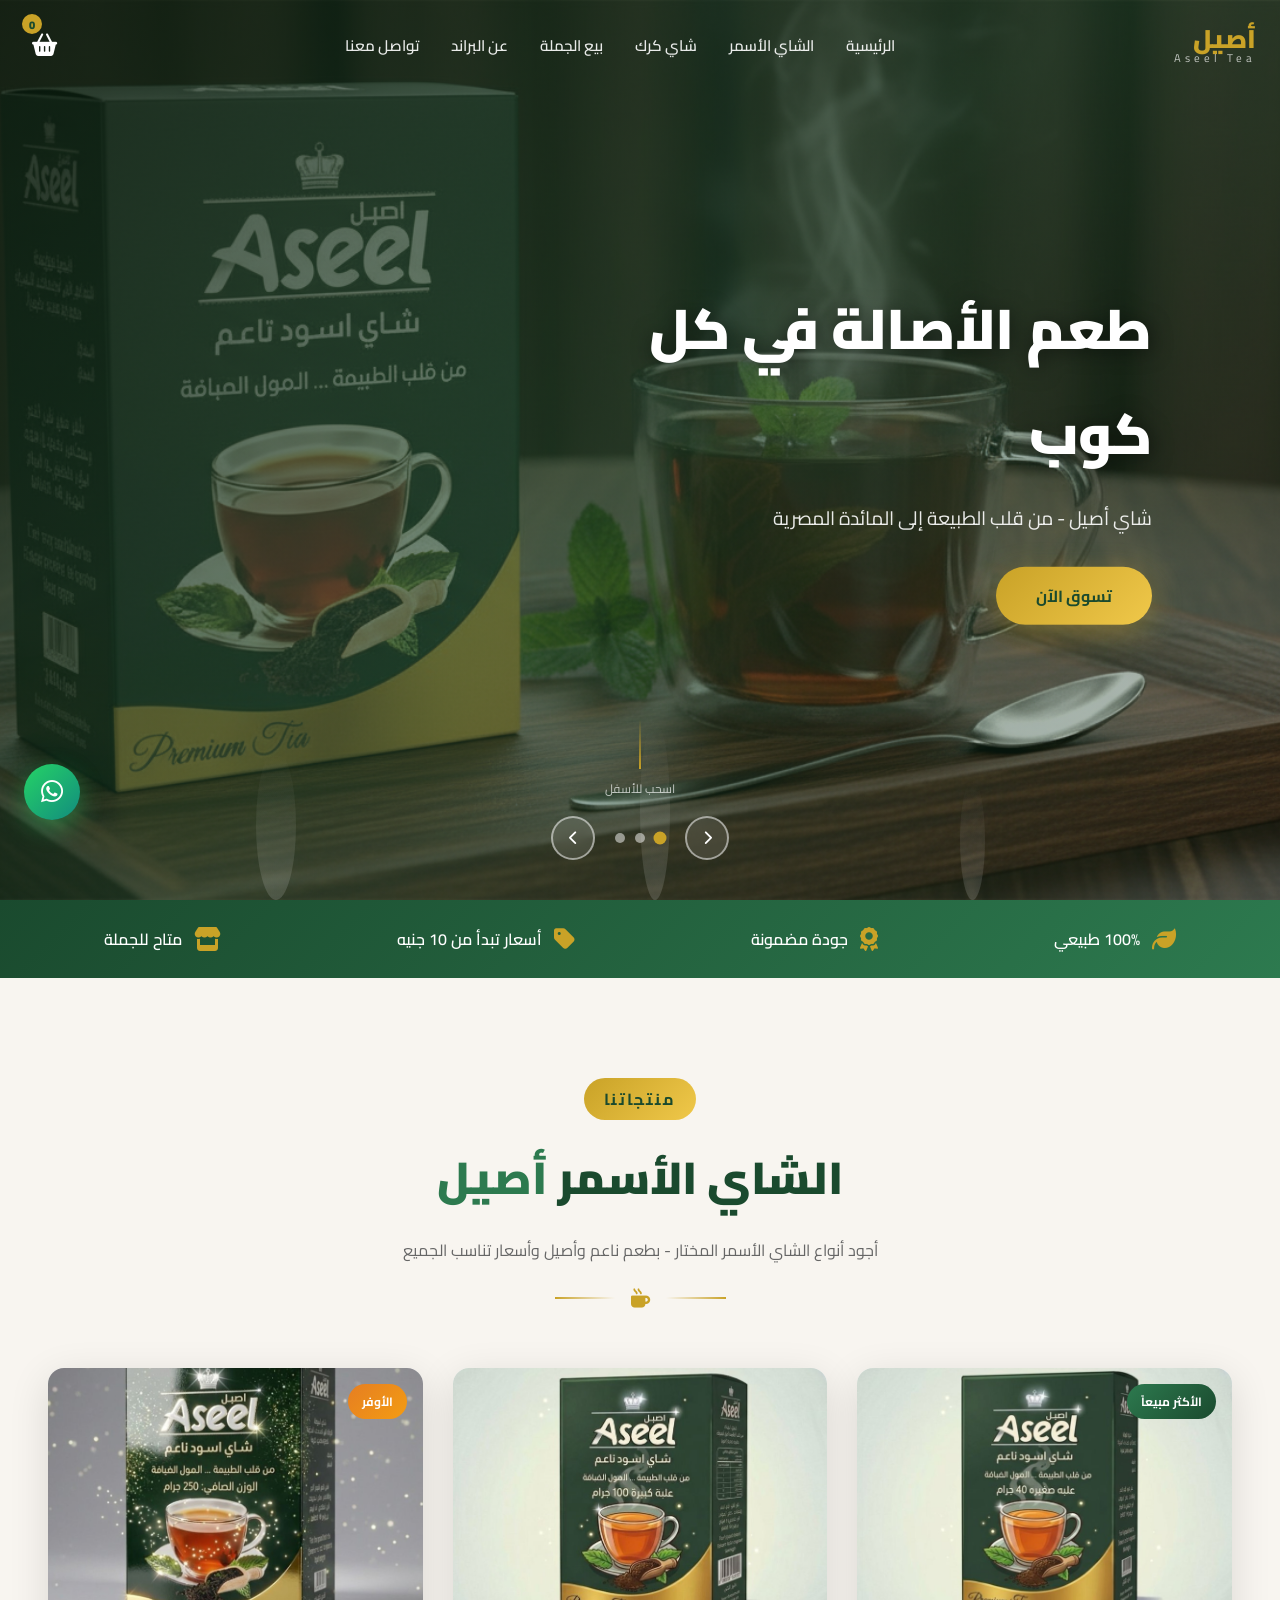
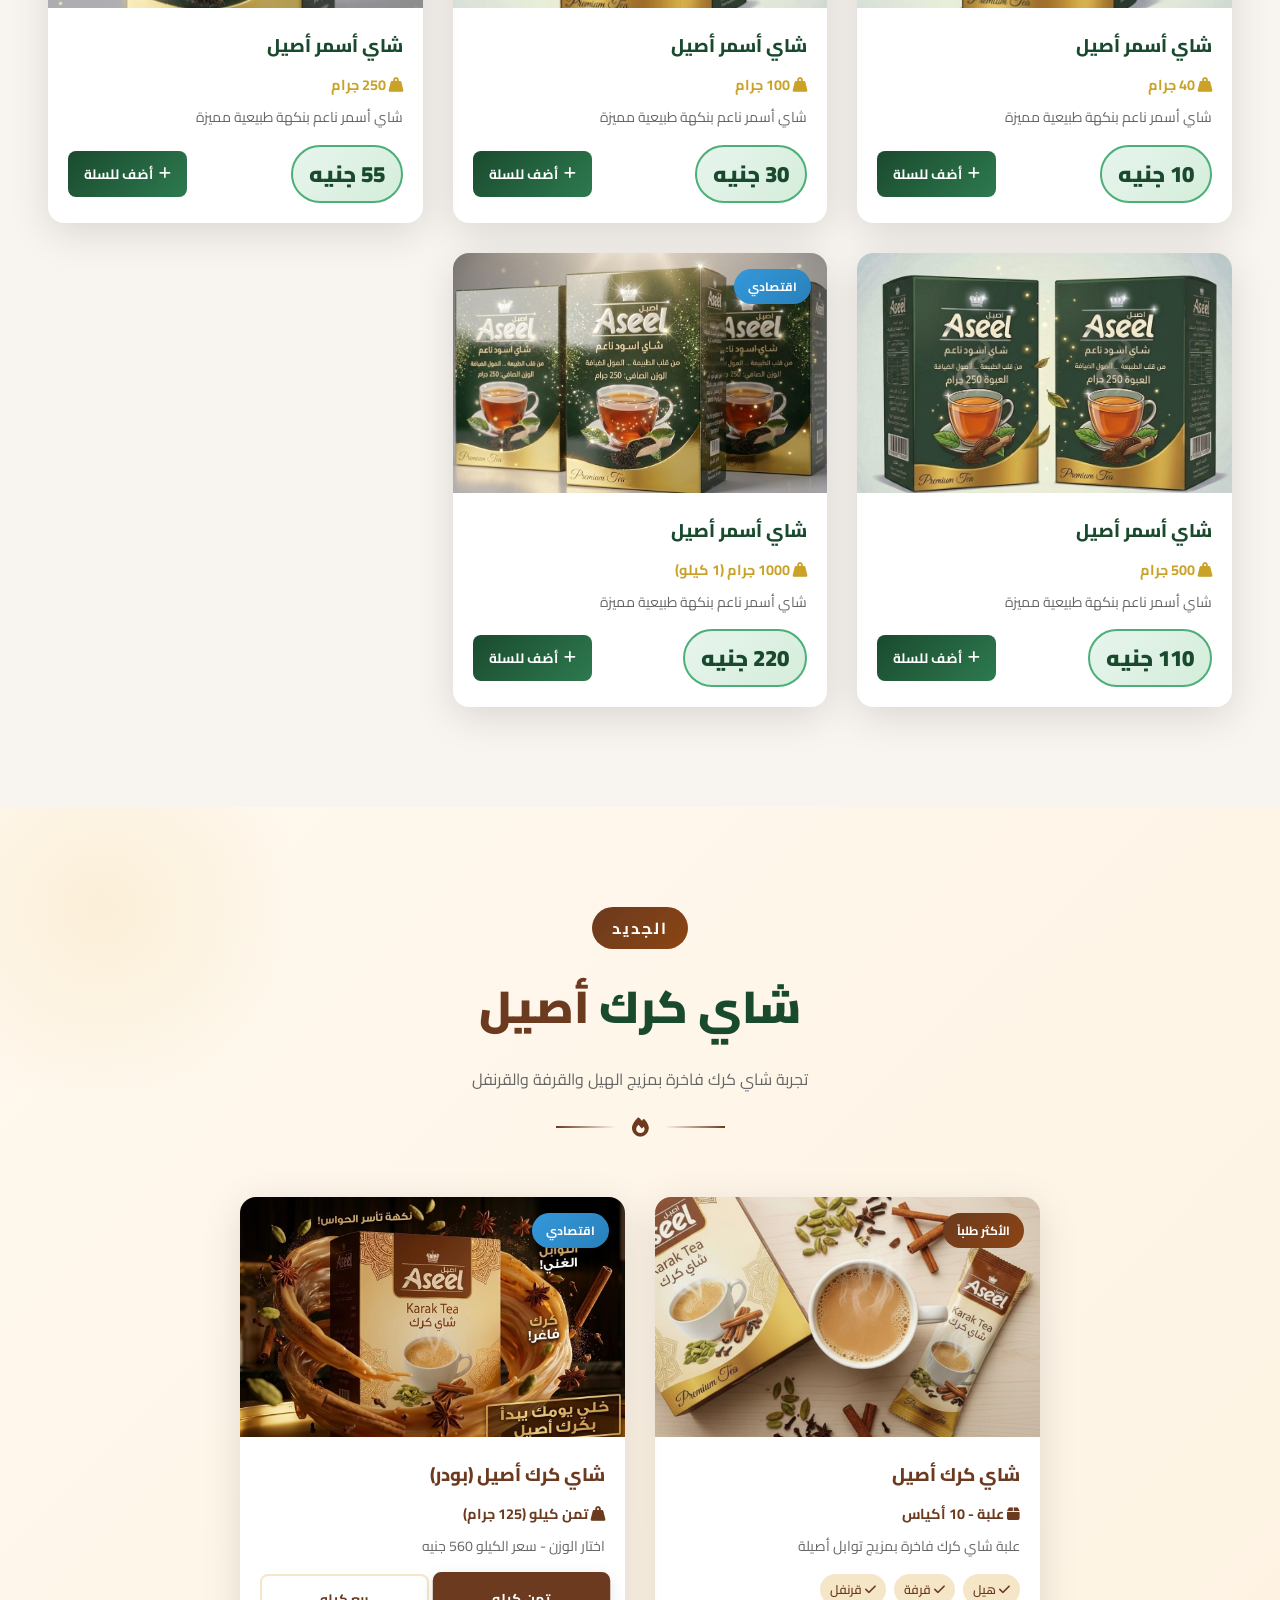
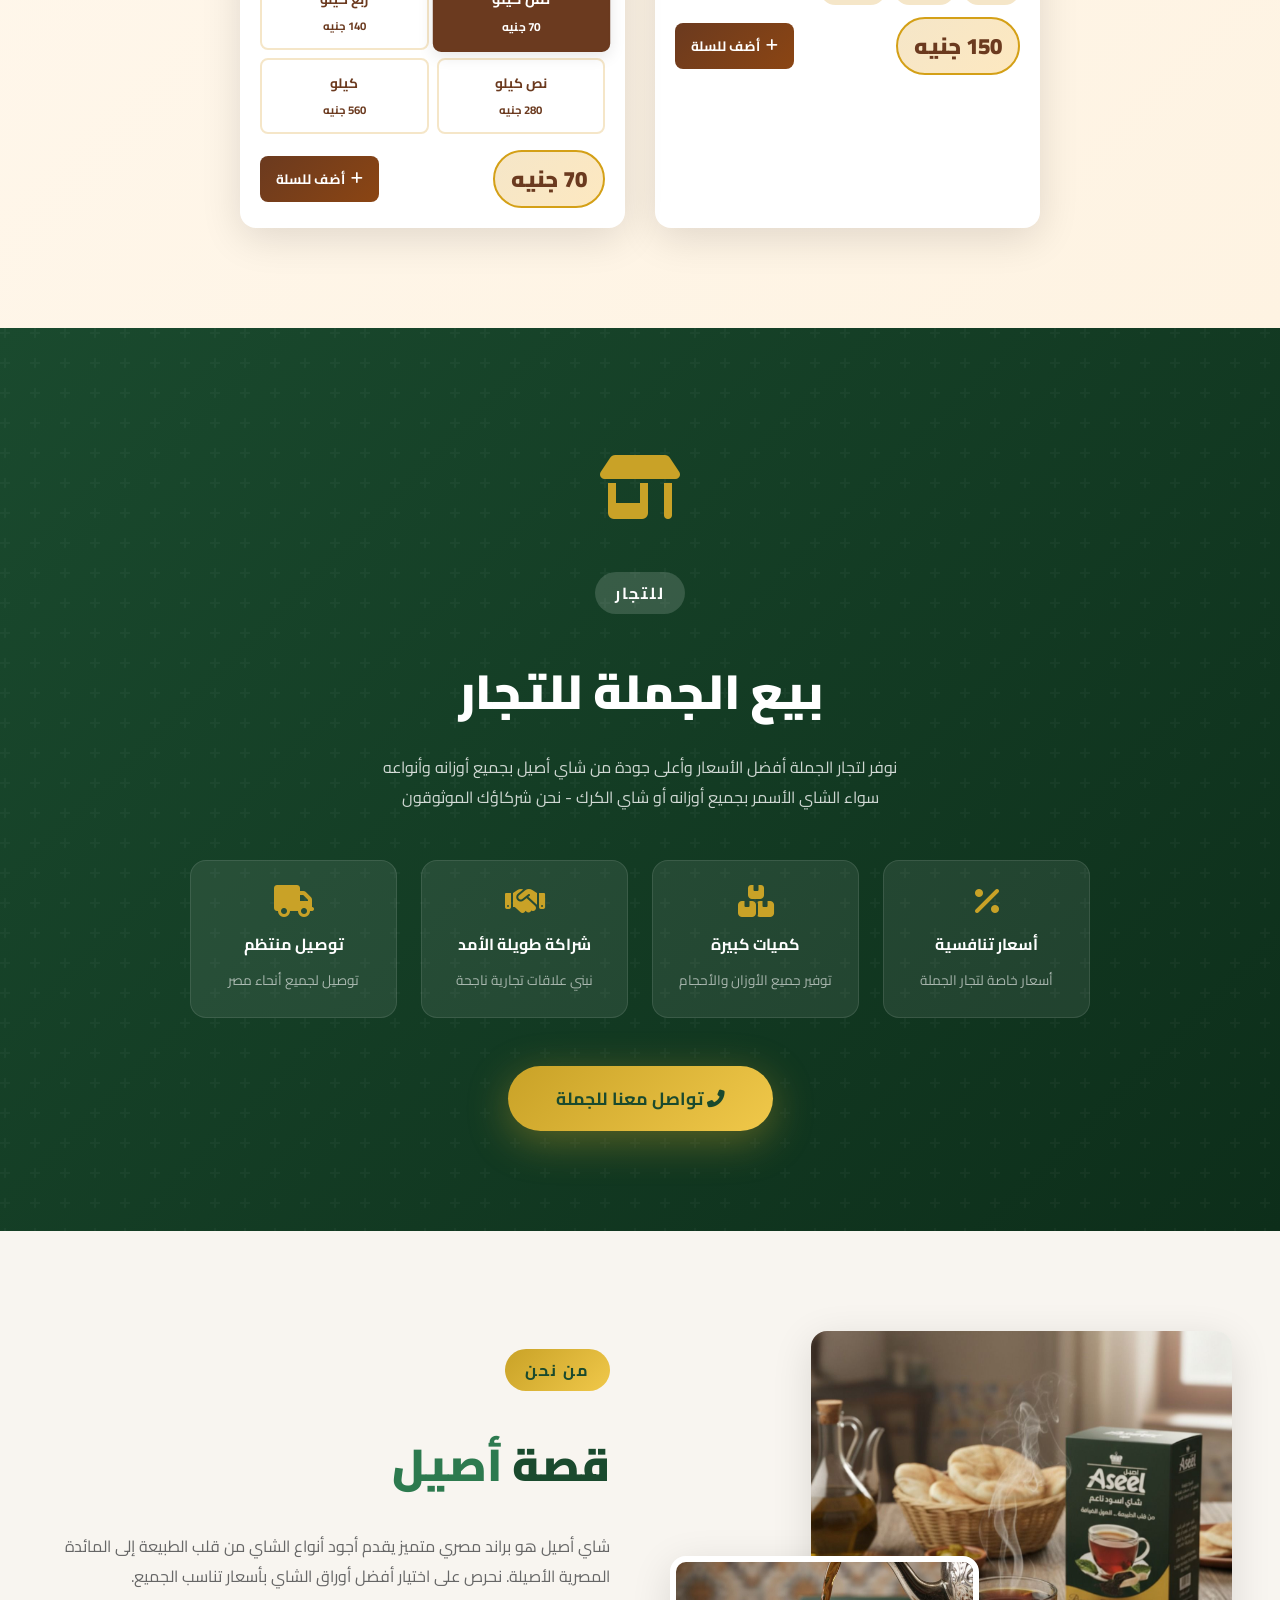
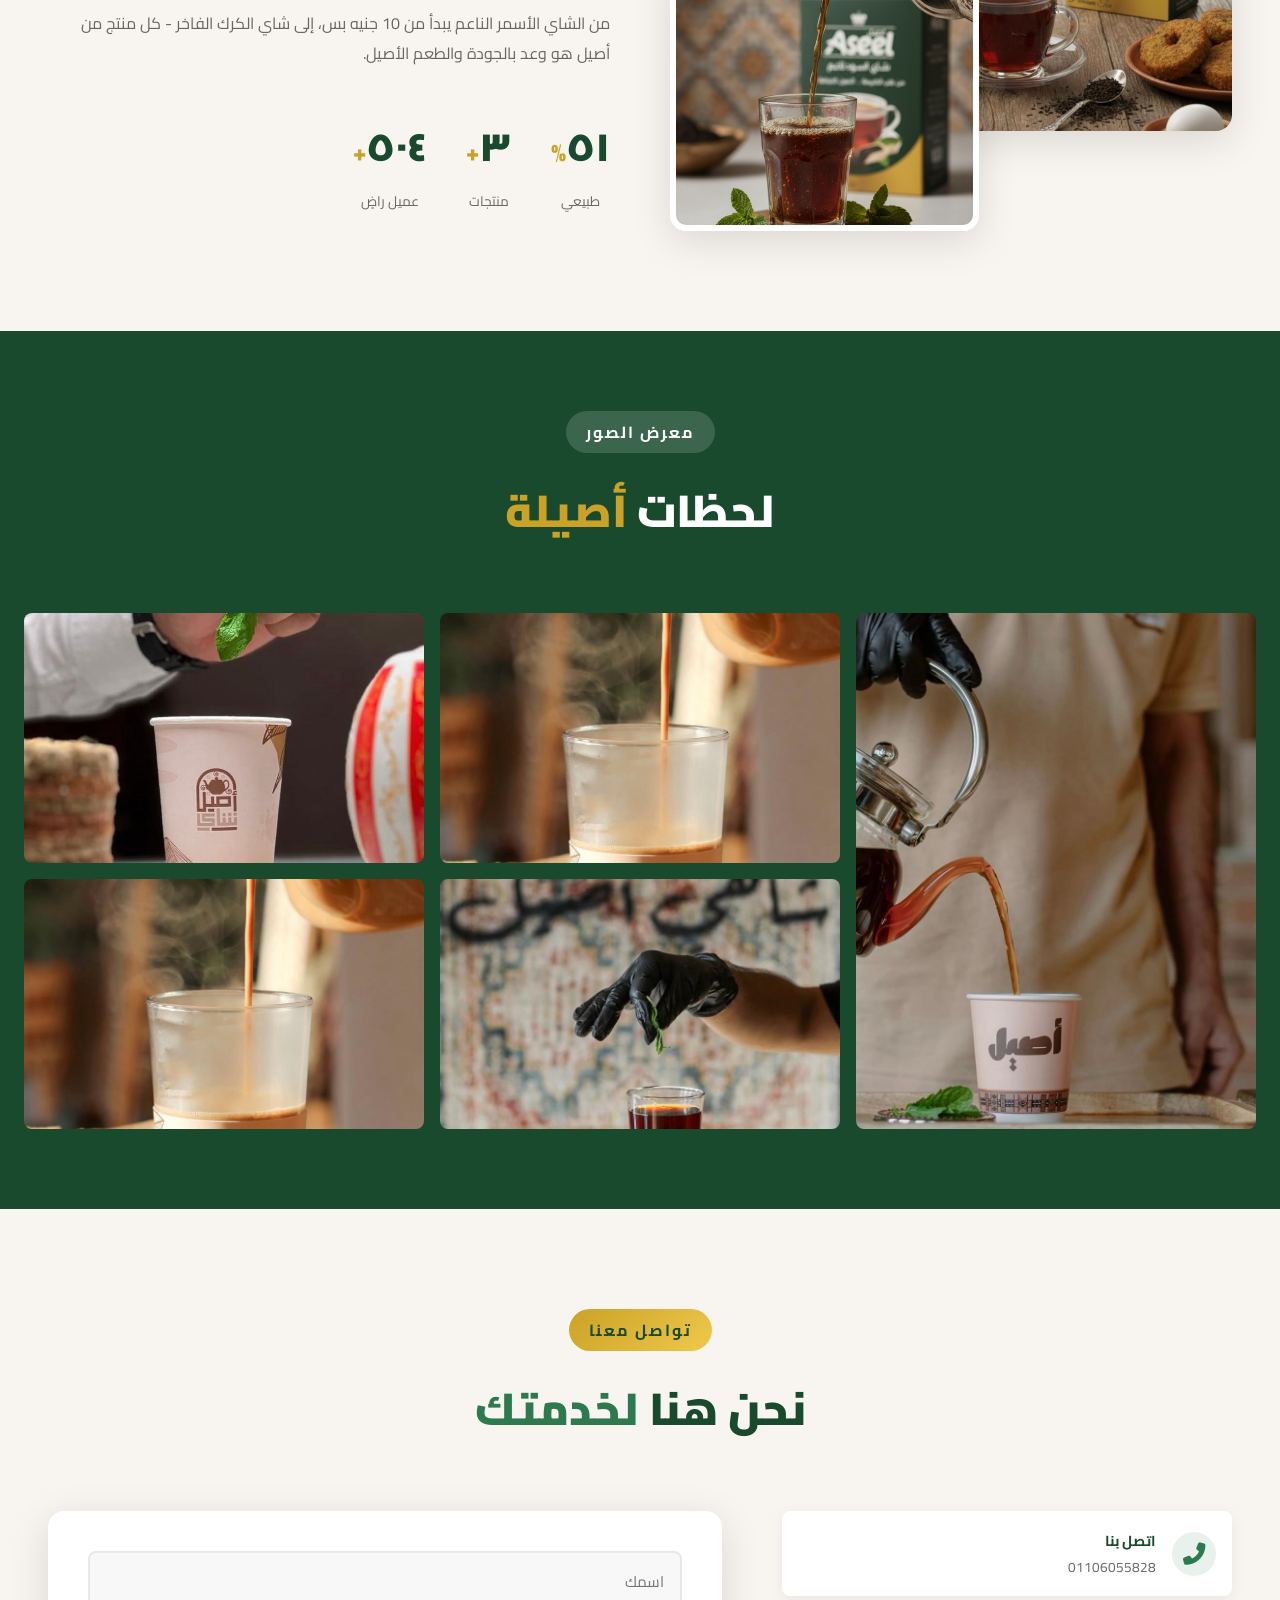
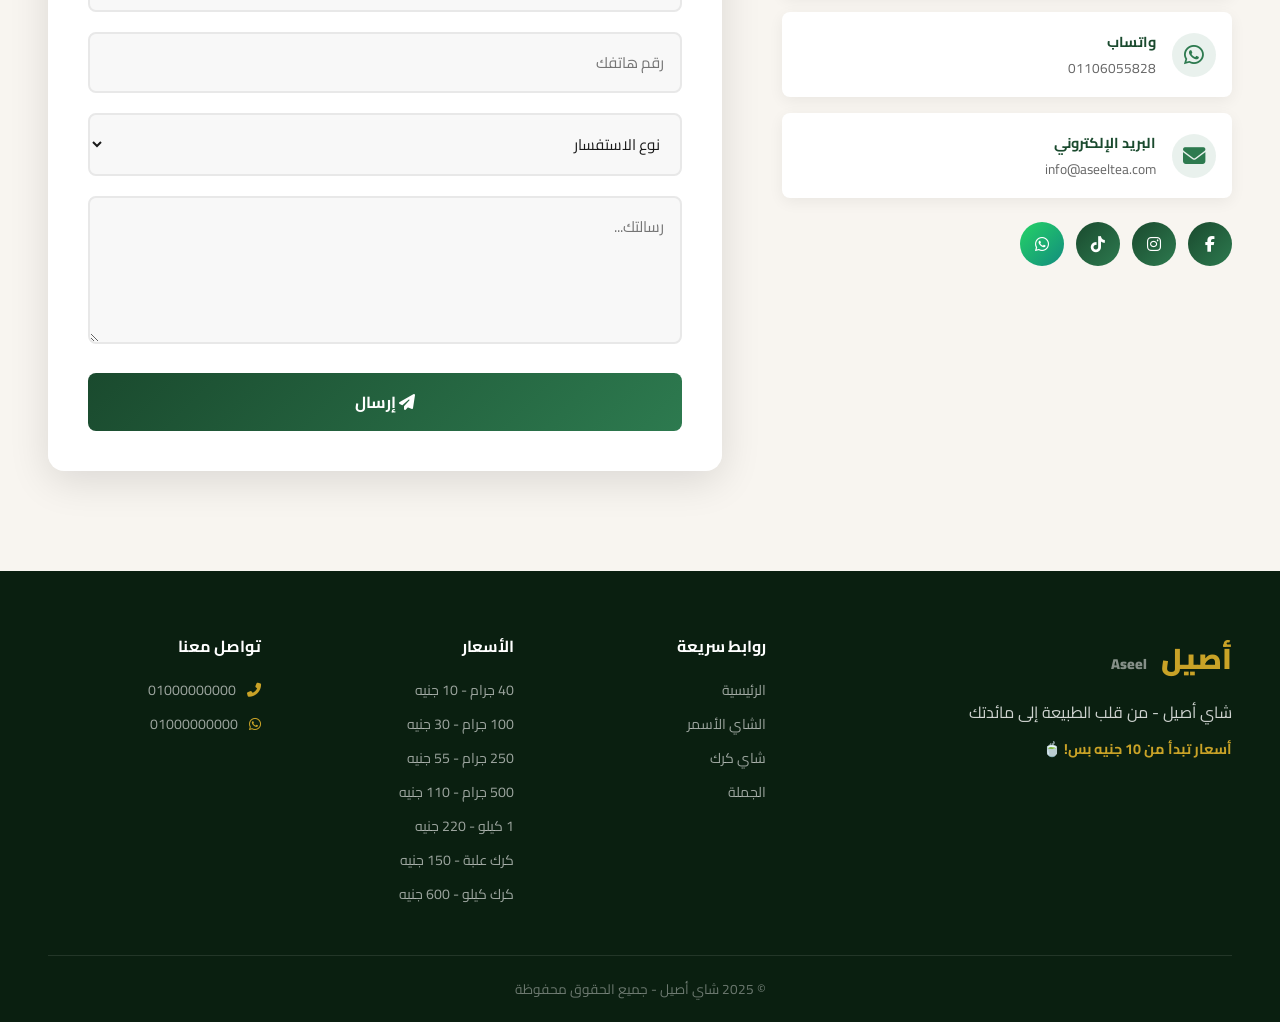
==== commit 9c5ad723: "Fix telegram auto send + remove alert" ====
--- a/index.html
+++ b/index.html
@@ -139,59 +139,59 @@
     <div class="products-grid">
 
       <!-- 40 جرام -->
-    <div class="product-card">
-      <div class="card-badge">الأكثر مبيعاً</div>
-      <div class="discount-badge hidden"></div>
-      <div class="card-img-wrap">
-        <img src="images/40g.jpeg" alt="شاي أسمر 40 جرام" class="card-img">
-        <div class="card-overlay">
-          <button class="btn-order" onclick="addToCartById(1)">
-            <i class="fas fa-shopping-basket"></i> أضف للسلة
-          </button>
-        </div>
-      </div>
-      <div class="card-body">
-        <h3 class="card-title">شاي أسمر أصيل</h3>
-        <p class="card-weight"><i class="fas fa-weight-hanging"></i> 40 جرام</p>
-        <p class="card-desc">شاي أسمر ناعم بنكهة طبيعية مميزة</p>
-        <div class="card-price-row">
-          <div class="price-wrap">
-            <span class="card-price-old"></span>
-            <span class="card-price">10 جنيه</span>
-          </div>
-          <button class="btn-add-cart" onclick="addToCartById(1)">
-            <i class="fas fa-plus"></i> أضف للسلة
-          </button>
-        </div>
-      </div>
-    </div>
-    
+      <div class="product-card">
+        <div class="card-badge">الأكثر مبيعاً</div>
+        <div class="discount-badge hidden"></div>
+        <div class="card-img-wrap">
+          <img src="images/40g.jpeg" alt="شاي أسمر 40 جرام" class="card-img">
+          <div class="card-overlay">
+            <button class="btn-order" onclick="addToCartById(1)">
+              <i class="fas fa-shopping-basket"></i> أضف للسلة
+            </button>
+          </div>
+        </div>
+        <div class="card-body">
+          <h3 class="card-title">شاي أسمر أصيل</h3>
+          <p class="card-weight"><i class="fas fa-weight-hanging"></i> 40 جرام</p>
+          <p class="card-desc">شاي أسمر ناعم بنكهة طبيعية مميزة</p>
+          <div class="card-price-row">
+            <div class="price-wrap">
+              <span class="card-price-old"></span>
+              <span class="card-price">10 جنيه</span>
+            </div>
+            <button class="btn-add-cart" onclick="addToCartById(1)">
+              <i class="fas fa-plus"></i> أضف للسلة
+            </button>
+          </div>
+        </div>
+      </div>
+
       <!-- 100 جرام -->
-    <div class="product-card">
-      <div class="discount-badge hidden"></div>
-      <div class="card-img-wrap">
-        <img src="images/100g.jpeg" alt="شاي أسمر 100 جرام" class="card-img">
-        <div class="card-overlay">
-          <button class="btn-order" onclick="addToCartById(2)">
-            <i class="fas fa-shopping-basket"></i> أضف للسلة
-          </button>
-        </div>
-      </div>
-      <div class="card-body">
-        <h3 class="card-title">شاي أسمر أصيل</h3>
-        <p class="card-weight"><i class="fas fa-weight-hanging"></i> 100 جرام</p>
-        <p class="card-desc">شاي أسمر ناعم بنكهة طبيعية مميزة</p>
-        <div class="card-price-row">
-          <div class="price-wrap">
-            <span class="card-price-old"></span>
-            <span class="card-price">30 جنيه</span>
-          </div>
-          <button class="btn-add-cart" onclick="addToCartById(2)">
-            <i class="fas fa-plus"></i> أضف للسلة
-          </button>
-        </div>
-      </div>
-    </div>
+      <div class="product-card">
+        <div class="discount-badge hidden"></div>
+        <div class="card-img-wrap">
+          <img src="images/100g.jpeg" alt="شاي أسمر 100 جرام" class="card-img">
+          <div class="card-overlay">
+            <button class="btn-order" onclick="addToCartById(2)">
+              <i class="fas fa-shopping-basket"></i> أضف للسلة
+            </button>
+          </div>
+        </div>
+        <div class="card-body">
+          <h3 class="card-title">شاي أسمر أصيل</h3>
+          <p class="card-weight"><i class="fas fa-weight-hanging"></i> 100 جرام</p>
+          <p class="card-desc">شاي أسمر ناعم بنكهة طبيعية مميزة</p>
+          <div class="card-price-row">
+            <div class="price-wrap">
+              <span class="card-price-old"></span>
+              <span class="card-price">30 جنيه</span>
+            </div>
+            <button class="btn-add-cart" onclick="addToCartById(2)">
+              <i class="fas fa-plus"></i> أضف للسلة
+            </button>
+          </div>
+        </div>
+      </div>
 
 
 
@@ -224,59 +224,59 @@
       </div>
 
       <!-- 500 جرام -->
-    <div class="product-card">
-      <div class="discount-badge hidden"></div>
-      <div class="card-img-wrap">
-        <img src="images/500g.jpeg" alt="شاي أسمر 500 جرام" class="card-img">
-        <div class="card-overlay">
-          <button class="btn-order" onclick="addToCartById(4)">
-            <i class="fas fa-shopping-basket"></i> أضف للسلة
-          </button>
-        </div>
-      </div>
-      <div class="card-body">
-        <h3 class="card-title">شاي أسمر أصيل</h3>
-        <p class="card-weight"><i class="fas fa-weight-hanging"></i> 500 جرام</p>
-        <p class="card-desc">شاي أسمر ناعم بنكهة طبيعية مميزة</p>
-        <div class="card-price-row">
-          <div class="price-wrap">
-            <span class="card-price-old"></span>
-            <span class="card-price">110 جنيه</span>
-          </div>
-          <button class="btn-add-cart" onclick="addToCartById(4)">
-            <i class="fas fa-plus"></i> أضف للسلة
-          </button>
-        </div>
-      </div>
-    </div>
+      <div class="product-card">
+        <div class="discount-badge hidden"></div>
+        <div class="card-img-wrap">
+          <img src="images/500g.jpeg" alt="شاي أسمر 500 جرام" class="card-img">
+          <div class="card-overlay">
+            <button class="btn-order" onclick="addToCartById(4)">
+              <i class="fas fa-shopping-basket"></i> أضف للسلة
+            </button>
+          </div>
+        </div>
+        <div class="card-body">
+          <h3 class="card-title">شاي أسمر أصيل</h3>
+          <p class="card-weight"><i class="fas fa-weight-hanging"></i> 500 جرام</p>
+          <p class="card-desc">شاي أسمر ناعم بنكهة طبيعية مميزة</p>
+          <div class="card-price-row">
+            <div class="price-wrap">
+              <span class="card-price-old"></span>
+              <span class="card-price">110 جنيه</span>
+            </div>
+            <button class="btn-add-cart" onclick="addToCartById(4)">
+              <i class="fas fa-plus"></i> أضف للسلة
+            </button>
+          </div>
+        </div>
+      </div>
 
       <!-- 1000 جرام -->
-    <div class="product-card">
-      <div class="card-badge economy">اقتصادي</div>
-      <div class="discount-badge hidden"></div>
-      <div class="card-img-wrap">
-        <img src="images/1000g.jpeg" alt="شاي أسمر 1 كيلو" class="card-img">
-        <div class="card-overlay">
-          <button class="btn-order" onclick="addToCartById(5)">
-            <i class="fas fa-shopping-basket"></i> أضف للسلة
-          </button>
-        </div>
-      </div>
-      <div class="card-body">
-        <h3 class="card-title">شاي أسمر أصيل</h3>
-        <p class="card-weight"><i class="fas fa-weight-hanging"></i> 1000 جرام (1 كيلو)</p>
-        <p class="card-desc">شاي أسمر ناعم بنكهة طبيعية مميزة</p>
-        <div class="card-price-row">
-          <div class="price-wrap">
-            <span class="card-price-old"></span>
-            <span class="card-price">220 جنيه</span>
-          </div>
-          <button class="btn-add-cart" onclick="addToCartById(5)">
-            <i class="fas fa-plus"></i> أضف للسلة
-          </button>
-        </div>
-      </div>
-    </div>
+      <div class="product-card">
+        <div class="card-badge economy">اقتصادي</div>
+        <div class="discount-badge hidden"></div>
+        <div class="card-img-wrap">
+          <img src="images/1000g.jpeg" alt="شاي أسمر 1 كيلو" class="card-img">
+          <div class="card-overlay">
+            <button class="btn-order" onclick="addToCartById(5)">
+              <i class="fas fa-shopping-basket"></i> أضف للسلة
+            </button>
+          </div>
+        </div>
+        <div class="card-body">
+          <h3 class="card-title">شاي أسمر أصيل</h3>
+          <p class="card-weight"><i class="fas fa-weight-hanging"></i> 1000 جرام (1 كيلو)</p>
+          <p class="card-desc">شاي أسمر ناعم بنكهة طبيعية مميزة</p>
+          <div class="card-price-row">
+            <div class="price-wrap">
+              <span class="card-price-old"></span>
+              <span class="card-price">220 جنيه</span>
+            </div>
+            <button class="btn-add-cart" onclick="addToCartById(5)">
+              <i class="fas fa-plus"></i> أضف للسلة
+            </button>
+          </div>
+        </div>
+      </div>
       <!-- فتلة -->
       <!-- <div class="product-card">
     <div class="card-badge special">مميز</div>
@@ -357,48 +357,48 @@
       <!-- كيلو كرك -->
       <!-- ========== KARAK BY WEIGHT CARD ========== -->
       <!-- استبدل كارت شاي كرك (كيلو) بده -->
-    <div class="product-card karak-card" id="karak-by-weight-card">
-      <div class="card-badge economy">اقتصادي</div>
-      <div class="discount-badge hidden"></div>
-      <div class="card-img-wrap">
-        <img src="images/karak2.jpeg" alt="شاي كرك بودر" class="card-img">
-        <div class="card-overlay karak-overlay">
-          <button class="btn-order karak-btn" onclick="addSelectedKarakToCart()">
-            <i class="fas fa-shopping-basket"></i> أضف للسلة
-          </button>
-        </div>
-      </div>
-      <div class="card-body">
-        <h3 class="card-title">شاي كرك أصيل (بودر)</h3>
-        <p class="card-weight" id="karak-weight-display">
-          <i class="fas fa-weight-hanging"></i> تمن كيلو (125 جرام)
-        </p>
-        <p class="card-desc">اختار الوزن - سعر الكيلو 560 جنيه</p>
-        <div class="weight-options-wrap">
-          <button class="weight-btn active" data-grams="125" data-label="تمن كيلو" onclick="selectKarakWeight(this)">
-            تمن كيلو<br><small>70 جنيه</small>
-          </button>
-          <button class="weight-btn" data-grams="250" data-label="ربع كيلو" onclick="selectKarakWeight(this)">
-            ربع كيلو<br><small>140 جنيه</small>
-          </button>
-          <button class="weight-btn" data-grams="500" data-label="نص كيلو" onclick="selectKarakWeight(this)">
-            نص كيلو<br><small>280 جنيه</small>
-          </button>
-          <button class="weight-btn" data-grams="1000" data-label="كيلو" onclick="selectKarakWeight(this)">
-            كيلو<br><small>560 جنيه</small>
-          </button>
-        </div>
-        <div class="card-price-row karak-price-row">
-          <div class="price-wrap">
-            <span class="card-price-old"></span>
-            <span class="card-price karak-price" id="karak-price-display">70 جنيه</span>
-          </div>
-          <button class="btn-add-cart karak-add" onclick="addSelectedKarakToCart()">
-            <i class="fas fa-plus"></i> أضف للسلة
-          </button>
-        </div>
-      </div>
-    </div>
+      <div class="product-card karak-card" id="karak-by-weight-card">
+        <div class="card-badge economy">اقتصادي</div>
+        <div class="discount-badge hidden"></div>
+        <div class="card-img-wrap">
+          <img src="images/karak2.jpeg" alt="شاي كرك بودر" class="card-img">
+          <div class="card-overlay karak-overlay">
+            <button class="btn-order karak-btn" onclick="addSelectedKarakToCart()">
+              <i class="fas fa-shopping-basket"></i> أضف للسلة
+            </button>
+          </div>
+        </div>
+        <div class="card-body">
+          <h3 class="card-title">شاي كرك أصيل (بودر)</h3>
+          <p class="card-weight" id="karak-weight-display">
+            <i class="fas fa-weight-hanging"></i> تمن كيلو (125 جرام)
+          </p>
+          <p class="card-desc">اختار الوزن - سعر الكيلو 560 جنيه</p>
+          <div class="weight-options-wrap">
+            <button class="weight-btn active" data-grams="125" data-label="تمن كيلو" onclick="selectKarakWeight(this)">
+              تمن كيلو<br><small>70 جنيه</small>
+            </button>
+            <button class="weight-btn" data-grams="250" data-label="ربع كيلو" onclick="selectKarakWeight(this)">
+              ربع كيلو<br><small>140 جنيه</small>
+            </button>
+            <button class="weight-btn" data-grams="500" data-label="نص كيلو" onclick="selectKarakWeight(this)">
+              نص كيلو<br><small>280 جنيه</small>
+            </button>
+            <button class="weight-btn" data-grams="1000" data-label="كيلو" onclick="selectKarakWeight(this)">
+              كيلو<br><small>560 جنيه</small>
+            </button>
+          </div>
+          <div class="card-price-row karak-price-row">
+            <div class="price-wrap">
+              <span class="card-price-old"></span>
+              <span class="card-price karak-price" id="karak-price-display">70 جنيه</span>
+            </div>
+            <button class="btn-add-cart karak-add" onclick="addSelectedKarakToCart()">
+              <i class="fas fa-plus"></i> أضف للسلة
+            </button>
+          </div>
+        </div>
+      </div>
     </div>
   </section>
 
@@ -541,9 +541,12 @@
           </div>
         </div>
         <div class="social-links">
-          <a href="https://www.facebook.com/share/18N1atBdK8/?mibextid=wwXIfr" class="social-link"><i class="fab fa-facebook-f"></i></a>
-          <a href="https://www.instagram.com/aseel__tea?igsh=NG9kN2FzdWd3aWF0&utm_source=qr" class="social-link"><i class="fab fa-instagram"></i></a>
-          <a href="https://www.tiktok.com/@.aseel.tea?_r=1&_t=ZS-95rccWNNm0S" class="social-link"><i class="fab fa-tiktok"></i></a>
+          <a href="https://www.facebook.com/share/18N1atBdK8/?mibextid=wwXIfr" class="social-link"><i
+              class="fab fa-facebook-f"></i></a>
+          <a href="https://www.instagram.com/aseel__tea?igsh=NG9kN2FzdWd3aWF0&utm_source=qr" class="social-link"><i
+              class="fab fa-instagram"></i></a>
+          <a href="https://www.tiktok.com/@.aseel.tea?_r=1&_t=ZS-95rccWNNm0S" class="social-link"><i
+              class="fab fa-tiktok"></i></a>
           <a href="wa.me/201106055828" class="social-link whatsapp"><i class="fab fa-whatsapp"></i></a>
         </div>
       </div>
@@ -776,7 +779,7 @@
           <i class="fas fa-times"></i>
         </button>
       </div>
-  
+
       <!-- ⭐ مش محتاج cartEmpty هنا خالص -->
       <div class="cart-items" id="cartItems">
         <div class="cart-empty">
@@ -785,7 +788,7 @@
           <span>أضف منتجات للسلة</span>
         </div>
       </div>
-  
+
       <div class="cart-footer" id="cartFooter" style="display:none">
         <div class="cart-total-row">
           <span>إجمالي الطلب:</span>
